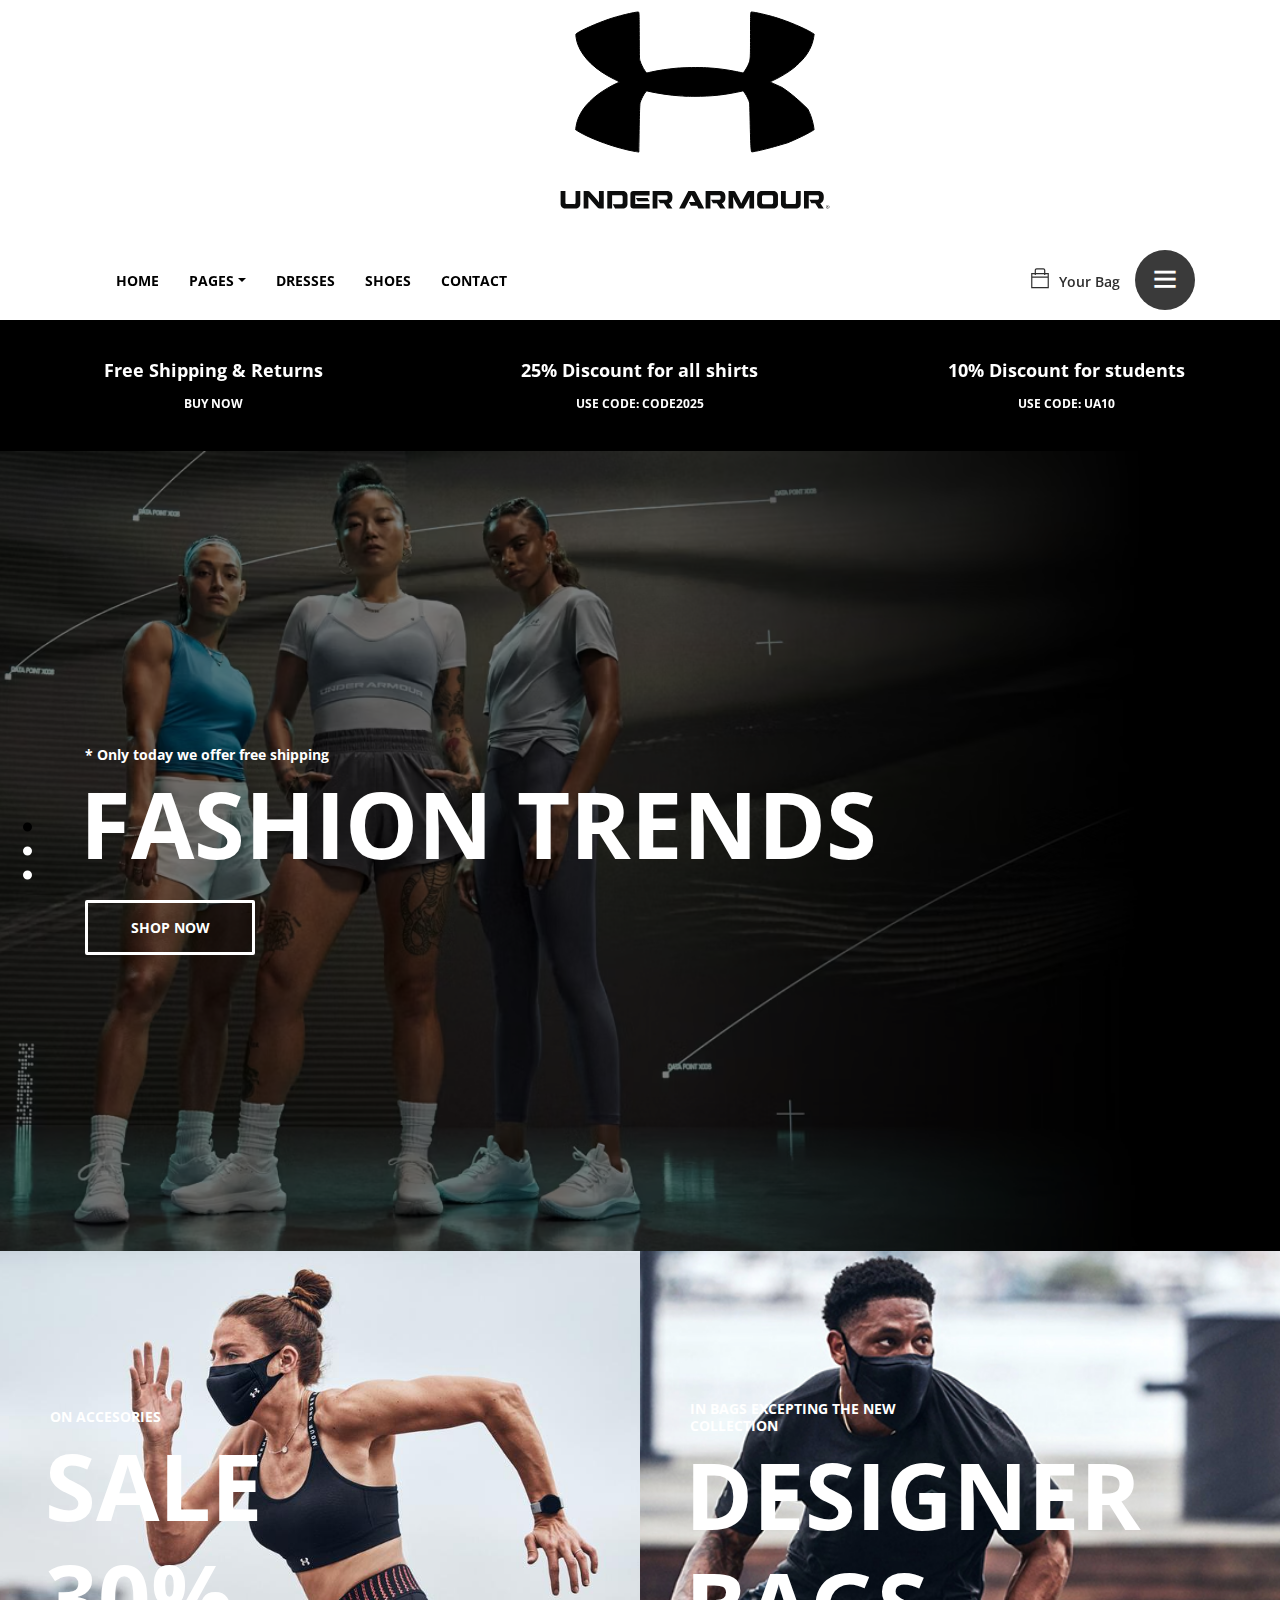
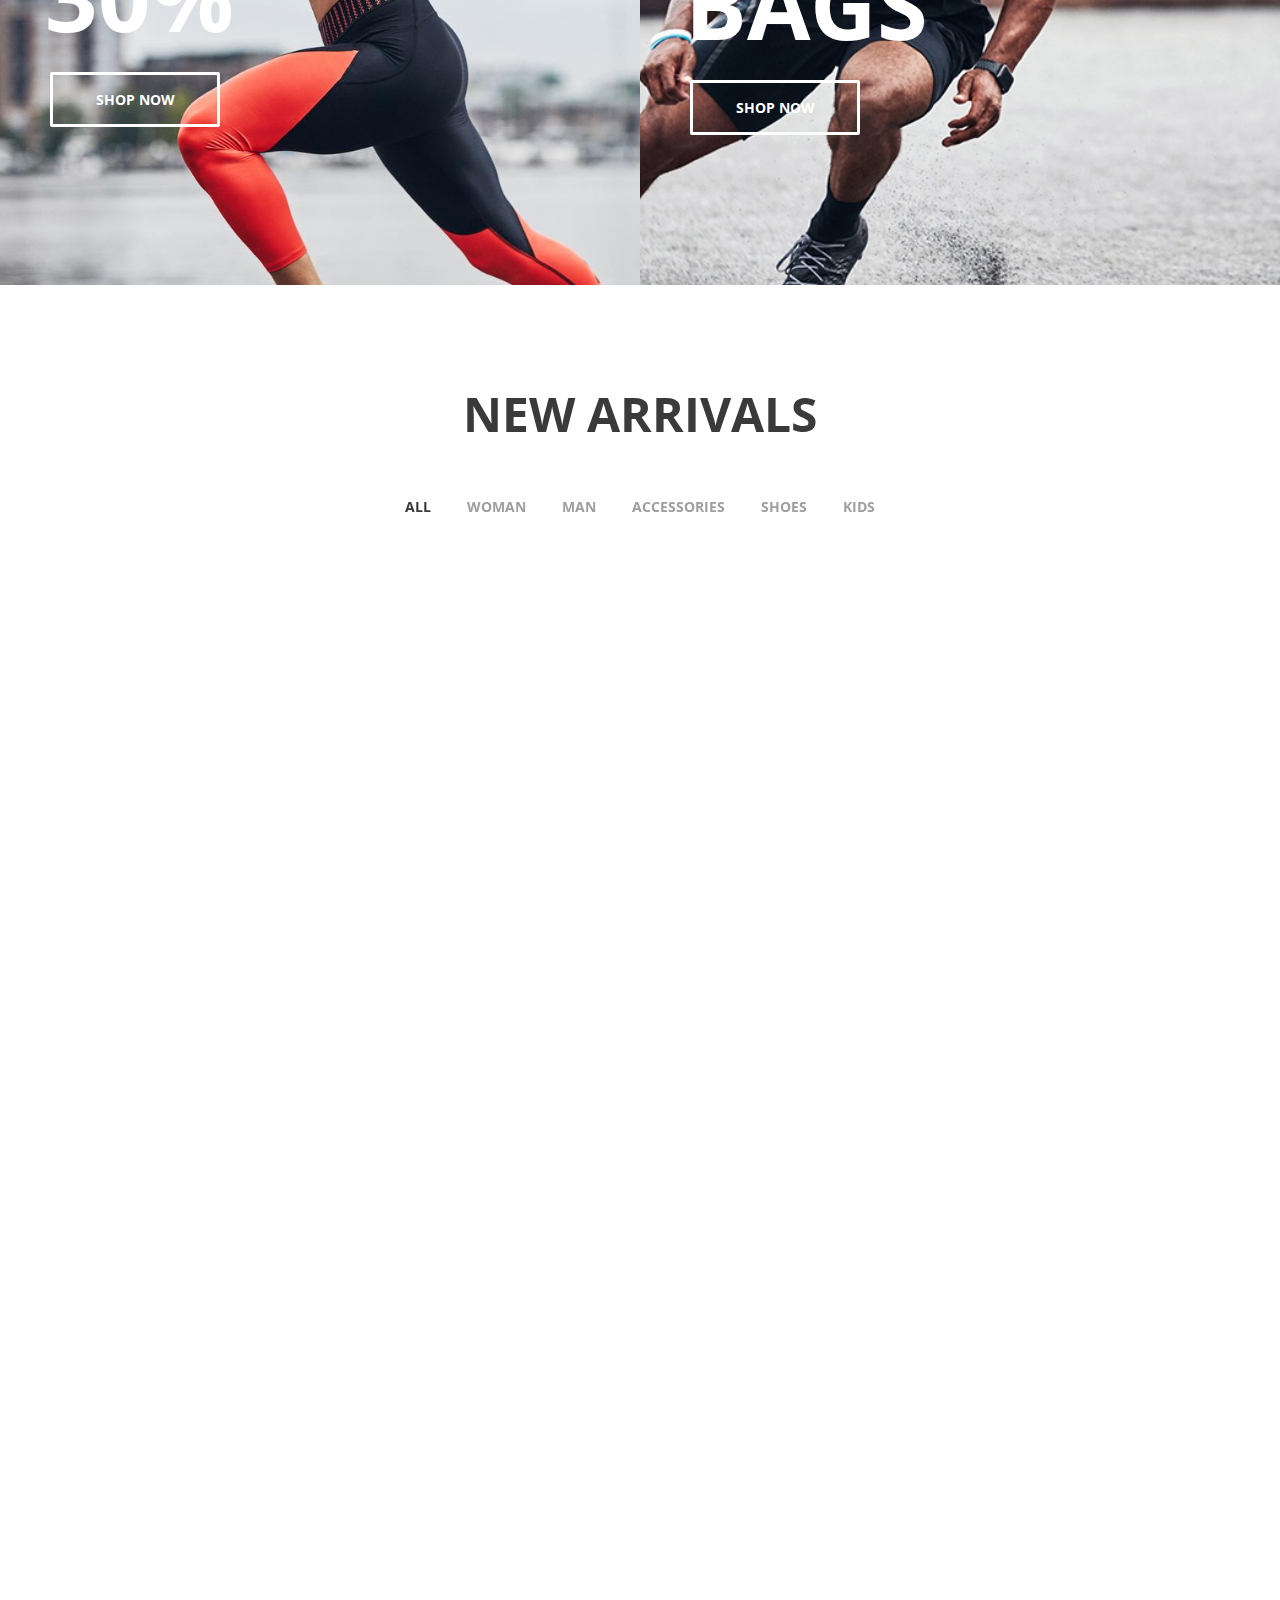
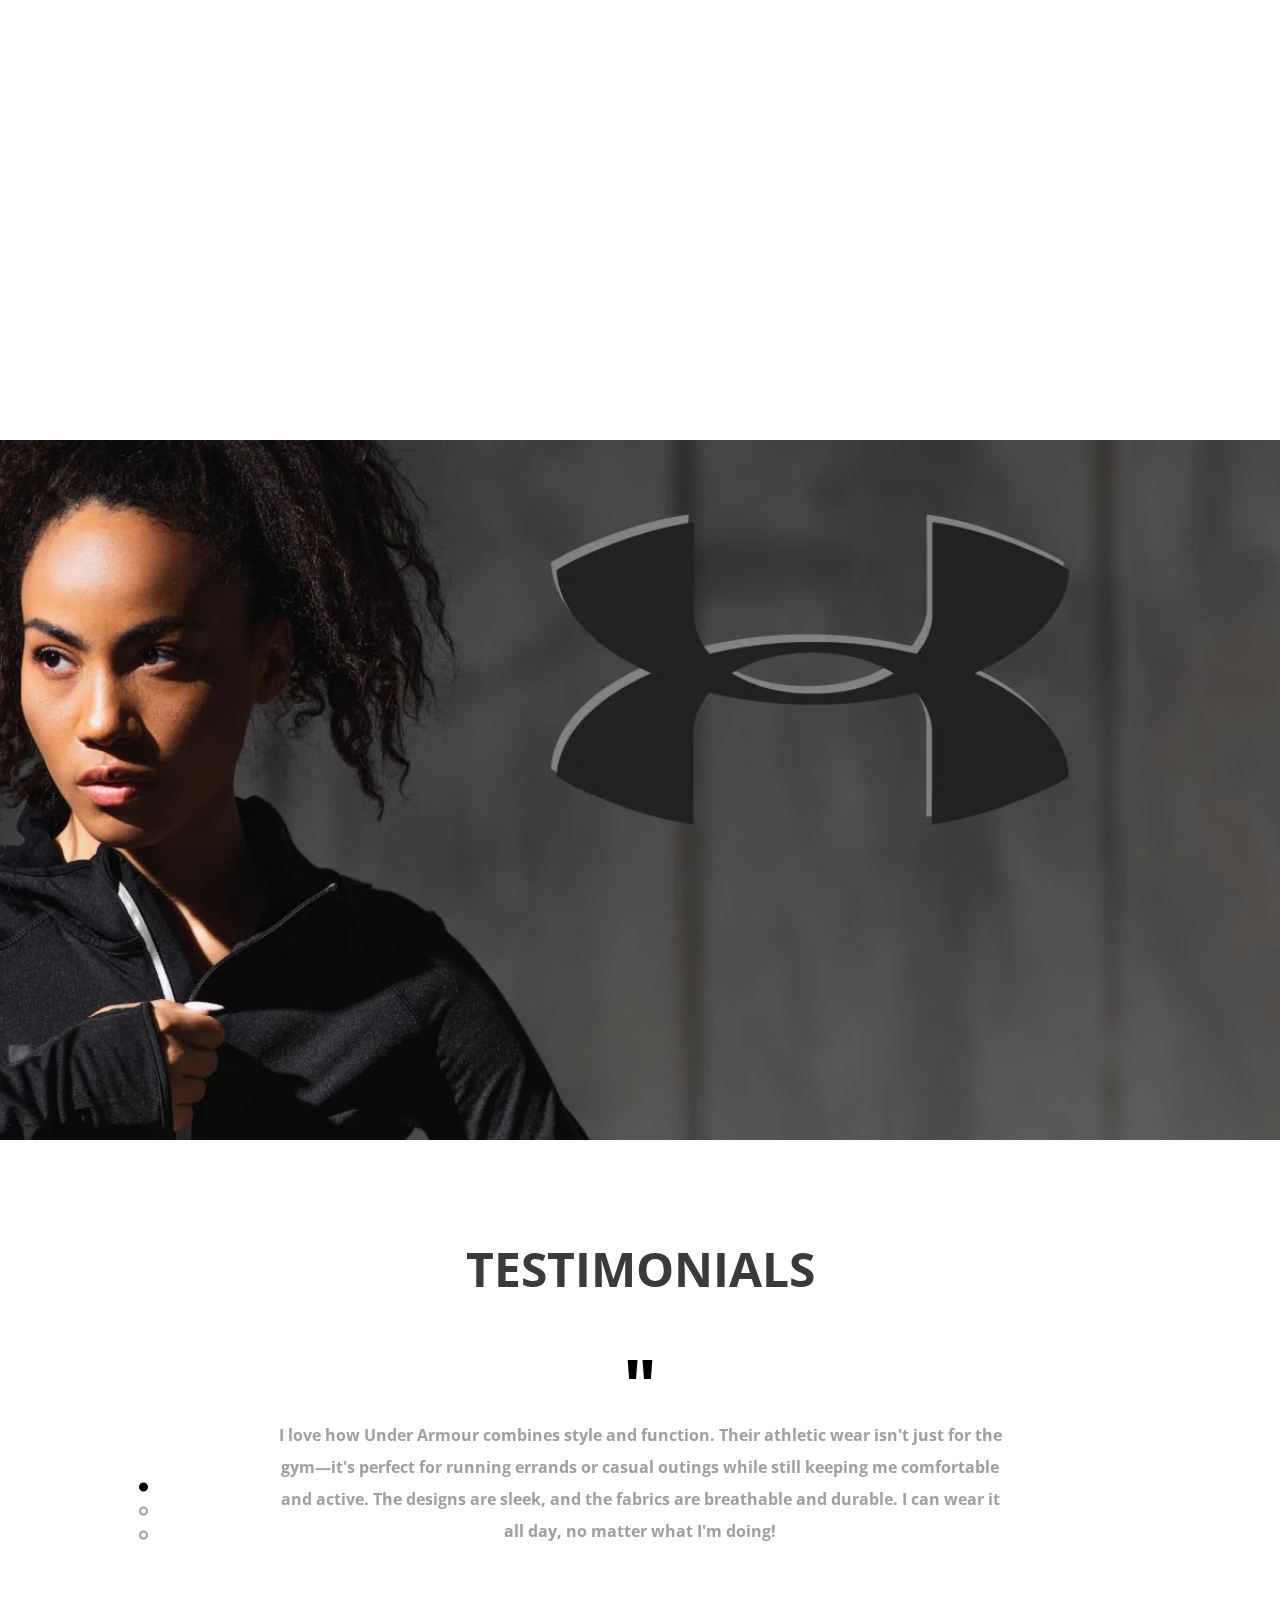
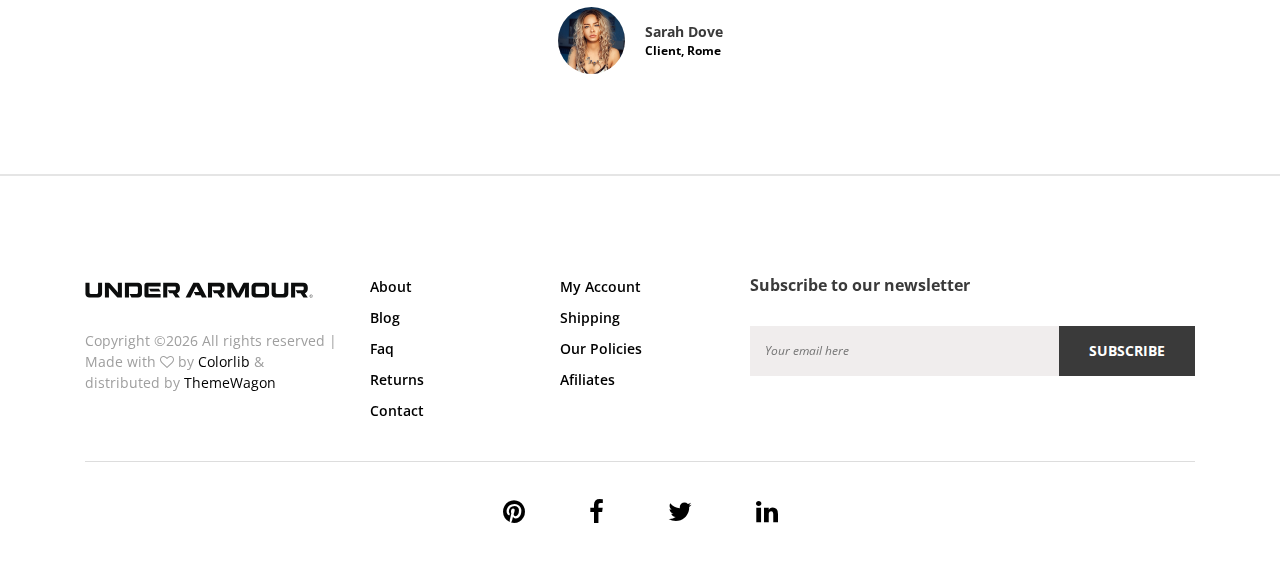
==== index.html @ 23652c9a "Add files via upload" ====
<!DOCTYPE html>
<html lang="en">

<head>
    <meta charset="UTF-8">
    <meta name="description" content="">
    <meta http-equiv="X-UA-Compatible" content="IE=edge">
    <meta name="viewport" content="width=device-width, initial-scale=1, shrink-to-fit=no">
    <!-- The above 4 meta tags *must* come first in the head; any other head content must come *after* these tags -->

    <!-- Title  -->
    <title>Under Armour</title>

    <!-- Favicon  -->
    <link rel="icon" href="img/special-special/undera.svg">

    <!-- Core Style CSS -->
    <link rel="stylesheet" href="css/core-style.css">
    <link rel="stylesheet" href="style.css">

    <!-- Responsive CSS -->
    <link href="css/responsive.css" rel="stylesheet">

</head>

<body>
    <div class="catagories-side-menu">
        <!-- Close Icon -->
        <div id="sideMenuClose">
            <i class="ti-close"></i>
        </div>
        <!--  Side Nav  -->
        <div class="nav-side-menu">
            <div class="menu-list">
                <h6>Categories</h6>
                <ul id="menu-content" class="menu-content collapse out">
    <!-- Single Item -->
    <li data-toggle="collapse" data-target="#women" class="collapsed active">
        <a href="#">Women's Apparel <span class="arrow"></span></a>
        <ul class="sub-menu collapse" id="women">
            <li><a href="#">Sports Bras</a></li>
            <li><a href="#">Leggings & Tights</a></li>
            <li><a href="#">Running Shorts</a></li>
            <li><a href="#">Compression Tops</a></li>
            <li><a href="#">Jackets & Outerwear</a></li>
        </ul>
    </li>
    <!-- Single Item -->
    <li data-toggle="collapse" data-target="#man" class="collapsed">
        <a href="#">Men's Apparel <span class="arrow"></span></a>
        <ul class="sub-menu collapse" id="man">
            <li><a href="#">Performance Shirts</a></li>
            <li><a href="#">Compression Shorts</a></li>
            <li><a href="#">Training Pants</a></li>
        </ul>
    </li>
    <!-- Single Item -->
    <li data-toggle="collapse" data-target="#kids" class="collapsed">
        <a href="#">Kids' Gear <span class="arrow"></span></a>
        <ul class="sub-menu collapse" id="kids">
            <li><a href="#">Youth Training Wear</a></li>
            <li><a href="#">Kid's Performance Shorts</a></li>
        </ul>
    </li>
    <!-- Single Item -->
    <li data-toggle="collapse" data-target="#bags" class="collapsed">
        <a href="#">Bags & Backpacks <span class="arrow"></span></a>
        <ul class="sub-menu collapse" id="bags">
            <li><a href="#">Gym Bags</a></li>
            <li><a href="#">Backpacks</a></li>
        </ul>
    </li>
    <!-- Single Item -->
    <li data-toggle="collapse" data-target="#eyewear" class="collapsed">
        <a href="#">Eyewear & Accessories <span class="arrow"></span></a>
        <ul class="sub-menu collapse" id="eyewear">
            <li><a href="#">Sport Sunglasses</a></li>
            <li><a href="#">Protective Eyewear</a></li>
            <li><a href="#">Caps & Headwear</a></li>
        </ul>
    </li>
    <!-- Single Item -->
    <li data-toggle="collapse" data-target="#footwear" class="collapsed">
        <a href="#">Footwear <span class="arrow"></span></a>
        <ul class="sub-menu collapse" id="footwear">
            <li><a href="#">Running Shoes</a></li>
            <li><a href="#">Training Shoes</a></li>
            <li><a href="#">Basketball Shoes</a></li>
        </ul>
    </li>
</ul>            </div>
        </div>
    </div>

    <div id="wrapper">

        <!-- ****** Header Area Start ****** -->
        <header class="header_area">
            <!-- Top Header Area Start -->
            <div class="top_header_area">
                <div class="container h-100">
                    <div class="row h-100 align-items-center justify-content-end">

                        <div class="col-12 col-lg-7">
                            <div class="top_single_area d-flex align-items-center">
                                <!-- Logo Area -->
                                <div class="top_logo">
                                    <a href="#">
                                    <canvas id="bezierCanvas" width="260" height="180""></canvas><br>
                                    <img width="270px" src="img/core-img/underarmourtext.svg" alt="">
                                    </a>
                                   
                                </div>
                               
                               
                            </div>
                        </div>

                    </div>
                </div>
            </div>

            <!-- Top Header Area End -->
            <div class="main_header_area">
                <div class="container h-100">
                    <div class="row h-100">
                        <div class="col-12 d-md-flex justify-content-between">
                            
                                <nav class="navbar navbar-expand-lg align-items-start">

                                    <button class="navbar-toggler" type="button" data-toggle="collapse" data-target="#karl-navbar" aria-controls="karl-navbar" aria-expanded="false" aria-label="Toggle navigation"><span class="navbar-toggler-icon"><i class="ti-menu"></i></span></button>

                                    <div class="collapse navbar-collapse align-items-start collapse" id="karl-navbar">
                                        <ul class="navbar-nav animated" id="nav">
                                            <li class="nav-item active"><a class="nav-link" href="index.html">Home</a></li>
                                            <li class="nav-item dropdown">
                                                <a class="nav-link dropdown-toggle" href="#" id="karlDropdown" role="button" data-toggle="dropdown" aria-haspopup="true" aria-expanded="false">Pages</a>
                                                <div class="dropdown-menu" aria-labelledby="karlDropdown">
                                                    <a class="dropdown-item" href="index.html">Home</a>
                                                    <a class="dropdown-item" href="shop.html">Shop</a>
                                                    <a class="dropdown-item" href="product-details.html">Product Details</a>
                                                    <a class="dropdown-item" href="cart.html">Cart</a>
                                                    <a class="dropdown-item" href="checkout.html">Checkout</a>
                                                </div>
                                            </li>
                                            <li class="nav-item"><a class="nav-link" href="#">Dresses</a></li>
                                            <li class="nav-item"><a class="nav-link" href="#">Shoes</a></li>
                                            <li class="nav-item"><a class="nav-link" href="#">Contact</a></li>
                                        </ul>
                                    </div>
                                </nav>
                            

                             <!-- Cart & Menu Area -->
                                <div class="header-cart-menu d-flex align-items-center ml-auto">
                                    <!-- Cart Area -->
                                    <div class="cart">
                                        <a href="#" id="header-cart-btn" target="_blank"> <i class="ti-bag"></i> Your Bag</a>
                                        <!-- Cart List Area Start -->
                                        <ul class="cart-list">
                                            
                                        </ul>
                                    </div>
                                    <div class="header-right-side-menu ml-15">
                                        <a href="#" id="sideMenuBtn"><i class="ti-menu" aria-hidden="true"></i></a>
                                    </div>
                                </div>
                        </div>
                    </div>
                </div>
            </div>
        </header>
        <!-- ****** Header Area End ****** -->

        <!-- ****** Top Discount Area Start ****** -->
        <section class="top-discount-area d-md-flex align-items-center">
            <!-- Single Discount Area -->
            <div class="single-discount-area">
                <h5>Free Shipping &amp; Returns</h5>
                <h6><a href="#">BUY NOW</a></h6>
            </div>
            <!-- Single Discount Area -->
            <div class="single-discount-area">
                <h5>25% Discount for all shirts</h5>
                <h6>USE CODE: CODE2025</h6>
            </div>
            <!-- Single Discount Area -->
            <div class="single-discount-area">
                <h5>10% Discount for students</h5>
                <h6>USE CODE: UA10</h6>
            </div>
        </section>
        <!-- ****** Top Discount Area End ****** -->

        <!-- ****** Welcome Slides Area Start ****** -->
        <section class="welcome_area">
            <div class="welcome_slides owl-carousel">
                <!-- Single Slide Start -->
                <div class="single_slide height-800 bg-img background-overlay" style="background-image: url(img/bg-img/basecopy.png);">
                    <div class="container h-100">
                        <div class="row h-100 align-items-center">
                            <div class="col-12">
                                <div class="welcome_slide_text">
                                    <h6 data-animation="bounceInDown" data-delay="0" data-duration="500ms">* Only today we offer free shipping</h6>
                                    <h2 data-animation="fadeInUp" data-delay="500ms" data-duration="500ms">Fashion Trends</h2>
                                    <a href="#" class="btn karl-btn" data-animation="fadeInUp" data-delay="1s" data-duration="500ms">Shop Now</a>
                                </div>
                            </div>
                        </div>
                    </div>
                </div>

                <!-- Single Slide Start -->
                <div class="single_slide height-800 bg-img background-overlay" style="background-image: url(img/bg-img/img2.png);">
                    <div class="container h-100">
                        <div class="row h-100 align-items-center">
                            <div class="col-12">
                                <div class="welcome_slide_text">
                                    <h6 data-animation="fadeInDown" data-delay="0" data-duration="500ms">* Only today we offer free shipping</h6>
                                    <h2 data-animation="fadeInUp" data-delay="500ms" data-duration="500ms">Men Collection</h2>
                                    <a href="#" class="btn karl-btn" data-animation="fadeInLeftBig" data-delay="1s" data-duration="500ms">Check Collection</a>
                                </div>
                            </div>
                        </div>
                    </div>
                </div>

                <!-- Single Slide Start -->
                <div class="single_slide height-800 bg-img background-overlay" style="background-image: url(img/bg-img/img4.jpg);  object-fit: cover;">
                    <div class="container h-100">
                        <div class="row h-100 align-items-center">
                            <div class="col-12">
                                <div class="welcome_slide_text">
                                    <h6 data-animation="fadeInDown" data-delay="0" data-duration="500ms">* Only today we offer free shipping</h6>
                                    <h2 data-animation="bounceInDown" data-delay="500ms" data-duration="500ms">Women Collection</h2>
                                    <a href="#" class="btn karl-btn" data-animation="fadeInRightBig" data-delay="1s" data-duration="500ms">Check Collection</a>
                                </div>
                            </div>
                        </div>
                    </div>
                </div>
            </div>
        </section>
        <!-- ****** Welcome Slides Area End ****** -->

        <!-- ****** Top Catagory Area Start ****** -->
        <section class="top_catagory_area d-md-flex clearfix">
            <!-- Single Catagory -->
            <div class="single_catagory_area d-flex align-items-center bg-img" style="background-image: url(img/bg-img/touugh.png);">
                <div class="catagory-content">
                    <h6>On Accesories</h6>
                    <h2>Sale 30%</h2>
                    <a href="#" class="btn karl-btn">SHOP NOW</a>
                </div>
            </div>
            <!-- Single Catagory -->
            <div class="single_catagory_area d-flex align-items-center bg-img" style="background-image: url(img/bg-img/sad.jpg);">
                <div class="catagory-content">
                    <h6>in Bags excepting the new collection</h6>
                    <h2>Designer bags</h2>
                    <a href="#" class="btn karl-btn">SHOP NOW</a>
                </div>
            </div>
        </section>
        <!-- ****** Top Catagory Area End ****** -->

        <!-- ****** Quick View Modal Area Start ****** -->
        <div class="modal fade" id="quickview" tabindex="-1" role="dialog" aria-labelledby="quickview" aria-hidden="true">
            <div class="modal-dialog modal-lg modal-dialog-centered" role="document">
                <div class="modal-content">
                    <button type="button" class="close btn" data-dismiss="modal" aria-label="Close">
                    <span aria-hidden="true">&times;</span>
                </button>

                    <div class="modal-body">
                        <div class="quickview_body">
                            <div class="container">
                                <div class="row">
                                    <div class="col-12 col-lg-5">
                                        <div class="quickview_pro_img">
                                        
                                            <img src="img/product-img/shoe1.png" alt="">
                                            <svg id="one" version="1.0" xmlns="http://www.w3.org/2000/svg"
                                                width="37pt" height="28pt" viewBox="0 0 920 543"
                                                preserveAspectRatio="xMidYMid meet">

                                                <g transform="translate(0.000000,543.000000) scale(0.100000,-0.100000)"
                                                fill="#000000" stroke="none">
                                                <path d="M2510 5050 c-623 -107 -1478 -411 -1922 -683 l-67 -41 5 -46 c26
-233 111 -448 262 -660 92 -130 308 -345 464 -461 195 -145 449 -296 646 -385
45 -20 82 -40 82 -43 -1 -3 -76 -43 -168 -88 -618 -302 -1049 -712 -1215
-1155 -30 -78 -64 -232 -68 -303 -3 -50 -3 -50 46 -83 167 -110 640 -319 1037
-457 296 -104 867 -244 995 -245 l32 0 3 778 c4 776 4 777 26 852 32 104 99
241 162 329 59 83 37 79 210 41 241 -53 558 -101 830 -125 243 -23 780 -31
1021 -16 362 22 673 62 989 128 96 20 187 38 201 40 21 4 32 -3 56 -34 51 -64
120 -184 152 -264 60 -153 61 -167 61 -985 l0 -744 31 0 c95 0 533 99 814 185
386 117 943 351 1197 503 l79 46 -6 56 c-28 254 -137 501 -322 730 -72 89
-250 263 -348 342 -179 142 -438 300 -668 408 -64 30 -117 58 -117 61 0 3 42
25 93 48 304 139 640 361 854 565 300 286 466 591 507 931 l6 50 -58 36 c-245
156 -821 397 -1262 529 -241 72 -573 149 -757 174 l-42 6 -3 -777 c-3 -773 -3
-778 -26 -858 -28 -101 -95 -239 -162 -333 -42 -60 -56 -73 -73 -69 -592 131
-1024 178 -1622 178 -170 -1 -321 -3 -335 -5 -14 -2 -74 -7 -135 -11 -318 -19
-734 -80 -1092 -162 -43 -10 -177 215 -230 384 l-28 88 -3 783 c-2 604 -6 782
-15 781 -7 0 -59 -9 -117 -19z m2265 -2011 c250 -22 512 -85 723 -174 108 -46
252 -123 252 -136 0 -13 -279 -146 -375 -179 -138 -48 -299 -87 -457 -111
-192 -30 -616 -33 -808 -6 -161 23 -319 58 -456 103 -107 35 -414 178 -414
192 0 11 127 81 225 125 218 97 488 164 750 186 137 12 426 12 560 0z"/>
                                            </g>
                                        </svg>
                                        </div>
                                    </div>
                                    <div class="col-12 col-lg-7">
                                        <div class="quickview_pro_des">
                                            <h4 class="title">Under Armour Infinite Elite</h4>
                                            <div class="top_seller_product_rating mb-15">
                                                <i class="fa fa-star" aria-hidden="true"></i>
                                                <i class="fa fa-star" aria-hidden="true"></i>
                                                <i class="fa fa-star" aria-hidden="true"></i>
                                                <i class="fa fa-star" aria-hidden="true"></i>
                                                <i class="fa fa-star" aria-hidden="true"></i>
                                            </div>
                                            <h5 class="price">$96.90 <span>$130</span></h5>
                                            <p>Lorem ipsum dolor sit amet, consectetur adipisicing elit. Mollitia expedita quibusdam aspernatur, sapiente consectetur accusantium perspiciatis praesentium eligendi, in fugiat?</p>
                                            <a href="#">View Full Product Details</a>
                                        </div>
                                        <!-- Add to Cart Form -->
                                        <form class="cart" method="post">
                                            <div class="quantity">
                                                <span class="qty-minus" onclick="var effect = document.getElementById('qty'); var qty = effect.value; if( !isNaN( qty ) &amp;&amp; qty &gt; 1 ) effect.value--;return false;"><i class="fa fa-minus" aria-hidden="true"></i></span>

                                                <input type="number" class="qty-text" id="qty" step="1" min="1" max="12" name="quantity" value="1">

                                                <span class="qty-plus" onclick="var effect = document.getElementById('qty'); var qty = effect.value; if( !isNaN( qty )) effect.value++;return false;"><i class="fa fa-plus" aria-hidden="true"></i></span>
                                            </div>
                                            <button type="submit" name="addtocart" value="5" class="cart-submit">Add to cart</button>
                                            <!-- Wishlist -->
                                            <div class="modal_pro_wishlist">
                                                <a href="wishlist.html" target="_blank"><i class="ti-heart"></i></a>
                                            </div>
                                            <!-- Compare -->
                                            <div class="modal_pro_compare">
                                                <a href="compare.html" target="_blank"><i class="ti-stats-up"></i></a>
                                            </div>
                                        </form>

                                        <div class="share_wf mt-30">
                                            <p>Share With Friend</p>
                                            <div class="_icon">
                                                <a href="#"><i class="fa fa-facebook" aria-hidden="true"></i></a>
                                                <a href="#"><i class="fa fa-twitter" aria-hidden="true"></i></a>
                                                <a href="#"><i class="fa fa-pinterest" aria-hidden="true"></i></a>
                                                <a href="#"><i class="fa fa-google-plus" aria-hidden="true"></i></a>
                                            </div>
                                        </div>
                                    </div>
                                </div>
                            </div>
                        </div>
                    </div>
                </div>
            </div>
        </div>
        <!-- ****** Quick View Modal Area End ****** -->

        <!-- ****** New Arrivals Area Start ****** -->
        <section class="new_arrivals_area section_padding_100_0 clearfix">
            <div class="container">
                <div class="row">
                    <div class="col-12">
                        <div class="section_heading text-center">
                            <h2>New Arrivals</h2>
                        </div>
                    </div>
                </div>
            </div>

            <div class="karl-projects-menu mb-100">
                <div class="text-center portfolio-menu">
                    <button class="btn active" data-filter="*">ALL</button>
                    <button class="btn" data-filter=".women">WOMAN</button>
                    <button class="btn" data-filter=".man">MAN</button>
                    <button class="btn" data-filter=".access">ACCESSORIES</button>
                    <button class="btn" data-filter=".shoes">shoes</button>
                    <button class="btn" data-filter=".kids">KIDS</button>
                </div>
            </div>

            <div class="container">
                <div class="row karl-new-arrivals">

                    <!-- Single gallery Item Start -->
                    <div class="col-12 col-sm-6 col-md-4 single_gallery_item women wow fadeInUpBig" data-wow-delay="0.2s">
                        <!-- Product Image -->
                        <div class="product-img">
                            <img src="img/product-img/shoe1.png" alt="">
                            <div class="product-quicview">
                                <a href="#" data-toggle="modal" data-target="#quickview"><i class="ti-plus"></i></a>
                            </div>
                        </div>
                        <!-- Product Description -->
                        <div class="product-description">
                            <h4 class="product-price">$96.90</h4>
                            <p>Under Armour Infinite Elite</p>
                            <!-- Add to Cart -->
                            <a href="#" class="add-to-cart-btn">ADD TO CART</a>
                        </div>
                    </div>

                    <!-- Single gallery Item Start -->
                    <div class="col-12 col-sm-6 col-md-4 single_gallery_item women wow fadeInUpBig" data-wow-delay="0.3s">
                        <!-- Product Image -->
                        <div class="product-img">
                            <img src="img/product-img/shoe2.jpg" alt="">
                            <div class="product-quicview">
                                <a href="#" data-toggle="modal" data-target="#quickview"><i class="ti-plus"></i></a>
                            </div>
                        </div>
                        <!-- Product Description -->
                        <div class="product-description">
                            <h4 class="product-price">$139.90</h4>
                            <p>Under Armour Charged Draw 2 Wide</p>
                            <!-- Add to Cart -->
                            <a href="#" class="add-to-cart-btn">ADD TO CART</a>
                        </div>
                    </div>

                    <!-- Single gallery Item Start -->
                    <div class="col-12 col-sm-6 col-md-4 single_gallery_item access wow fadeInUpBig" data-wow-delay="0.4s">
                        <!-- Product Image -->
                        <div class="product-img">
                            <img src="img/product-img/shoe3.jpg" alt="">
                            <div class="product-quicview">
                                <a href="#" data-toggle="modal" data-target="#quickview"><i class="ti-plus"></i></a>
                            </div>
                        </div>
                        <!-- Product Description -->
                        <div class="product-description">
                            <h4 class="product-price">$69.90</h4>
                            <p>Under Armour Edge LTHR</p>
                            <!-- Add to Cart -->
                            <a href="#" class="add-to-cart-btn">ADD TO CART</a>
                        </div>
                    </div>

                    <!-- Single gallery Item Start -->
                    <div class="col-12 col-sm-6 col-md-4 single_gallery_item shoes wow fadeInUpBig" data-wow-delay="0.5s">
                        <!-- Product Image -->
                        <div class="product-img">
                            <img src="img/product-img/shoe4.jpg" alt="">
                            <div class="product-quicview">
                                <a href="#" data-toggle="modal" data-target="#quickview"><i class="ti-plus"></i></a>
                            </div>
                        </div>
                        <!-- Product Description -->
                        <div class="product-description">
                            <h4 class="product-price">$79.90</h4>
                            <p>Under Armour W Charged Aurora 2</p>
                            <!-- Add to Cart -->
                            <a href="#" class="add-to-cart-btn">ADD TO CART</a>
                        </div>
                    </div>

                    <!-- Single gallery Item Start -->
                    <div class="col-12 col-sm-6 col-md-4 single_gallery_item women wow fadeInUpBig" data-wow-delay="0.6s">
                        <!-- Product Image -->
                        <div class="product-img">
                            <img src="img/product-img/shoe5.jpg" alt="">
                            <div class="product-quicview">
                                <a href="#" data-toggle="modal" data-target="#quickview"><i class="ti-plus"></i></a>
                            </div>
                        </div>
                        <!-- Product Description -->
                        <div class="product-description">
                            <h4 class="product-price">$99.90</h4>
                            <p>Under Armour Velociti 3</p>
                            <!-- Add to Cart -->
                            <a href="#" class="add-to-cart-btn">ADD TO CART</a>
                        </div>
                    </div>

                    <!-- Single gallery Item -->
                    <div class="col-12 col-sm-6 col-md-4 single_gallery_item kids man wow fadeInUpBig" data-wow-delay="0.7s">
                        <!-- Product Image -->
                        <div class="product-img">
                            <img src="img/product-img/shoe6.jpg" alt="">
                            <div class="product-quicview">
                                <a href="#" data-toggle="modal" data-target="#quickview"><i class="ti-plus"></i></a>
                            </div>
                        </div>
                        <!-- Product Description -->
                        <div class="product-description">
                            <h4 class="product-price">$79.90</h4>
                            <p>Under Armour Charged Pursuit 3 BL-GRY</p>
                            <!-- Add to Cart -->
                            <a href="#" class="add-to-cart-btn">ADD TO CART</a>
                        </div>
                    </div>
                </div>
            </div>
        </section>
        <!-- ****** New Arrivals Area End ****** -->

        <!-- ****** Offer Area Start ****** -->
        <section class="offer_area height-700 section_padding_100 bg-img" style="background-image: url(img/bg-img/banner.png);">
            <div class="container h-100">
                <div class="row h-100 align-items-end justify-content-end">
                    <div class="col-12 col-md-8 col-lg-6">
                        <div class="offer-content-area wow fadeInUp" data-wow-delay="1s">
                            <h2>White t-shirt <span class="karl-level">Hot</span></h2>
                            <p>* Free shipping until 25 Jan 2025</p>
                            <div class="offer-product-price">
                                <h3><span class="regular-price">$25.90</span> $15.90</h3>
                            </div>
                            <a href="#" class="btn karl-btn mt-30">Shop Now</a>
                        </div>
                    </div>
                </div>
            </div>
        </section>
        <!-- ****** Offer Area End ****** -->

        <!-- ****** Popular Brands Area Start ****** -->
        <section class="karl-testimonials-area section_padding_100">
            <div class="container">
                <div class="row">
                    <div class="col-12">
                        <div class="section_heading text-center">
                            <h2>Testimonials</h2>
                        </div>
                    </div>
                </div>

                <div class="row justify-content-center">
                    <div class="col-12 col-md-8">
                        <div class="karl-testimonials-slides owl-carousel">

                            <!-- Single Testimonial Area -->
                            <div class="single-testimonial-area text-center">
                                <span class="quote">"</span>
                                <h6>I love how Under Armour combines style and function. Their athletic wear isn't just for the gym—it's perfect for running errands or casual outings while still keeping me comfortable and active. The designs are sleek, and the fabrics are breathable and durable. I can wear it all day, no matter what I'm doing!</h6>
                                <div class="testimonial-info d-flex align-items-center justify-content-center">
                                    <div class="tes-thumbnail">
                                        <img src="img/bg-img/tes-1.jpg" alt="">
                                    </div>
                                    <div class="testi-data">
                                        <p>Sarah Dove</p>
                                        <span>Client, Rome</span>
                                    </div>
                                </div>
                            </div>

                            <!-- Single Testimonial Area -->
                            <div class="single-testimonial-area text-center">
                                <span class="quote">"</span>
                                <h6>As a professional athlete, I need gear that supports my intense training sessions and competition. Under Armour has been my go-to for years. Their innovative technology, like the HeatGear and ColdGear, keeps me at the optimal temperature no matter the season. The quality, fit, and durability are exactly what I need to perform at my best. </h6>
                                <div class="testimonial-info d-flex align-items-center justify-content-center">
                                    <div class="tes-thumbnail">
                                        <img src="img/bg-img/tes-3.png" alt="">
                                    </div>
                                    <div class="testi-data">
                                        <p>David Hegel</p>
                                        <span>Client, Los Angeles</span>
                                    </div>
                                </div>
                            </div>

                            <!-- Single Testimonial Area -->
                            <div class="single-testimonial-area text-center">
                                <span class="quote">"</span>
                                <h6>I've been wearing Under Armour gear for years, and it never lets me down. The performance fabrics keep me cool and dry during my toughest workouts, and the comfort is unmatched. Whether I'm running, lifting, or cycling, I can always rely on Under Armour to help me push my limits. Truly a game-changer for my fitness routine!</h6>
                                <div class="testimonial-info d-flex align-items-center justify-content-center">
                                    <div class="tes-thumbnail">
                                        <img src="img/bg-img/tes-2.jpg" alt="">
                                    </div>
                                    <div class="testi-data">
                                        <p>Michelle Jessica Williams</p>
                                        <span>Client, Paris</span>
                                    </div>
                                </div>
                            </div>

                        </div>
                    </div>
                </div>

            </div>
        </section>
        <!-- ****** Popular Brands Area End ****** -->

        <!-- ****** Footer Area Start ****** -->
        <footer class="footer_area">
            <div class="container">
                <div class="row">
                    <!-- Single Footer Area Start -->
                    <div class="col-12 col-md-6 col-lg-3">
                        <div class="single_footer_area">
                            <div class="footer-logo">
                                
                                <img src="img/core-img/underarmourtext.svg" alt="">
                            </div>
                            <div class="copywrite_text d-flex align-items-center">
                                <p><!-- Link back to Colorlib can't be removed. Template is licensed under CC BY 3.0. -->
Copyright &copy;<script>document.write(new Date().getFullYear());</script> All rights reserved | Made with <i class="fa fa-heart-o" aria-hidden="true"></i> by <a href="https://colorlib.com" target="_blank">Colorlib</a> &amp; distributed by <a href="https://themewagon.com" target="_blank">ThemeWagon</a>
<!-- Link back to Colorlib can't be removed. Template is licensed under CC BY 3.0. --></p>
                            </div>
                        </div>
                    </div>
                    <!-- Single Footer Area Start -->
                    <div class="col-12 col-sm-6 col-md-3 col-lg-2">
                        <div class="single_footer_area">
                            <ul class="footer_widget_menu">
                                <li><a href="#">About</a></li>
                                <li><a href="#">Blog</a></li>
                                <li><a href="#">Faq</a></li>
                                <li><a href="#">Returns</a></li>
                                <li><a href="#">Contact</a></li>
                            </ul>
                        </div>
                    </div>
                    <!-- Single Footer Area Start -->
                    <div class="col-12 col-sm-6 col-md-3 col-lg-2">
                        <div class="single_footer_area">
                            <ul class="footer_widget_menu">
                                <li><a href="#">My Account</a></li>
                                <li><a href="#">Shipping</a></li>
                                <li><a href="#">Our Policies</a></li>
                                <li><a href="#">Afiliates</a></li>
                            </ul>
                        </div>
                    </div>
                    <!-- Single Footer Area Start -->
                    <div class="col-12 col-lg-5">
                        <div class="single_footer_area">
                            <div class="footer_heading mb-30">
                                <h6>Subscribe to our newsletter</h6>
                            </div>
                            <div class="subscribtion_form">
                                <form action="#" method="post">
                                    <input type="email" name="mail" class="mail" placeholder="Your email here">
                                    <button type="submit" class="submit">Subscribe</button>
                                </form>
                            </div>
                        </div>
                    </div>
                </div>
                <div class="line"></div>

                <!-- Footer Bottom Area Start -->
                <div class="footer_bottom_area">
                    <div class="row">
                        <div class="col-12">
                            <div class="footer_social_area text-center">
                                <a href="#"><i class="fa fa-pinterest" aria-hidden="true"></i></a>
                                <a href="#"><i class="fa fa-facebook" aria-hidden="true"></i></a>
                                <a href="#"><i class="fa fa-twitter" aria-hidden="true"></i></a>
                                <a href="#"><i class="fa fa-linkedin" aria-hidden="true"></i></a>
                            </div>
                        </div>
                    </div>
                </div>
            </div>
        </footer>
        <!-- ****** Footer Area End ****** -->
    </div>
    <!-- /.wrapper end -->

    <!-- jQuery (Necessary for All JavaScript Plugins) -->
    <script src="js/jquery/jquery-2.2.4.min.js"></script>
    <!-- Popper js -->
    <script src="js/popper.min.js"></script>
    <!-- Bootstrap js -->
    <script src="js/bootstrap.min.js"></script>
    <!-- Plugins js -->
    <script src="js/plugins.js"></script>
    <!-- Active js -->
    <script src="js/active.js"></script>
    
    <script>
      const canvas = document.getElementById("bezierCanvas");
const ctx = canvas.getContext("2d");

// Scale values
const scale = 0.03; // Adjust scale to fit within the canvas
const offsetX = 0; // Horizontal offset
const offsetY = 0; // Vertical offset
const dropOffsetY = 15; // Slightly raise the smaller Bézier curve

// Large Bézier Curve
ctx.beginPath();
ctx.moveTo(2510 * scale + offsetX, 5050 * scale + offsetY);

// Define the cubic Bézier curve segments
ctx.bezierCurveTo(1887 * scale + offsetX, 4943 * scale + offsetY, 1032 * scale + offsetX, 4639 * scale + offsetY, 588 * scale + offsetX, 4367 * scale + offsetY);
ctx.bezierCurveTo(588 * scale + offsetX, 4367 * scale + offsetY, 521 * scale + offsetX, 4326 * scale + offsetY, 521 * scale + offsetX, 4326 * scale + offsetY);
ctx.bezierCurveTo(521 * scale + offsetX, 4326 * scale + offsetY, 526 * scale + offsetX, 4280 * scale + offsetY, 526 * scale + offsetX, 4280 * scale + offsetY);
ctx.bezierCurveTo(552 * scale + offsetX, 4047 * scale + offsetY, 637 * scale + offsetX, 3832 * scale + offsetY, 788 * scale + offsetX, 3620 * scale + offsetY);
ctx.bezierCurveTo(880 * scale + offsetX, 3490 * scale + offsetY, 1096 * scale + offsetX, 3275 * scale + offsetY, 1252 * scale + offsetX, 3159 * scale + offsetY);
ctx.bezierCurveTo(1447 * scale + offsetX, 3014 * scale + offsetY, 1701 * scale + offsetX, 2863 * scale + offsetY, 1898 * scale + offsetX, 2774 * scale + offsetY);
ctx.bezierCurveTo(1943 * scale + offsetX, 2754 * scale + offsetY, 1980 * scale + offsetX, 2734 * scale + offsetY, 1980 * scale + offsetX, 2731 * scale + offsetY);
ctx.bezierCurveTo(1979 * scale + offsetX, 2728 * scale + offsetY, 1904 * scale + offsetX, 2688 * scale + offsetY, 1812 * scale + offsetX, 2643 * scale + offsetY);
ctx.bezierCurveTo(1194 * scale + offsetX, 2341 * scale + offsetY, 763 * scale + offsetX, 1931 * scale + offsetY, 597 * scale + offsetX, 1488 * scale + offsetY);
ctx.bezierCurveTo(567 * scale + offsetX, 1410 * scale + offsetY, 533 * scale + offsetX, 1256 * scale + offsetY, 529 * scale + offsetX, 1185 * scale + offsetY);
ctx.bezierCurveTo(526 * scale + offsetX, 1135 * scale + offsetY, 526 * scale + offsetX, 1135 * scale + offsetY, 575 * scale + offsetX, 1102 * scale + offsetY);
ctx.bezierCurveTo(742 * scale + offsetX, 992 * scale + offsetY, 1215 * scale + offsetX, 783 * scale + offsetY, 1612 * scale + offsetX, 645 * scale + offsetY);
ctx.bezierCurveTo(1908 * scale + offsetX, 541 * scale + offsetY, 2479 * scale + offsetX, 401 * scale + offsetY, 2607 * scale + offsetX, 400 * scale + offsetY);
ctx.bezierCurveTo(2639 * scale + offsetX, 400 * scale + offsetY, 2639 * scale + offsetX, 400 * scale + offsetY, 2642 * scale + offsetX, 1178 * scale + offsetY);
ctx.bezierCurveTo(2646 * scale + offsetX, 1954 * scale + offsetY, 2646 * scale + offsetX, 1955 * scale + offsetY, 2668 * scale + offsetX, 2030 * scale + offsetY);
ctx.bezierCurveTo(2700 * scale + offsetX, 2134 * scale + offsetY, 2767 * scale + offsetX, 2271 * scale + offsetY, 2830 * scale + offsetX, 2359 * scale + offsetY);
ctx.bezierCurveTo(2889 * scale + offsetX, 2442 * scale + offsetY, 2867 * scale + offsetX, 2438 * scale + offsetY, 3040 * scale + offsetX, 2400 * scale + offsetY);
ctx.bezierCurveTo(3281 * scale + offsetX, 2347 * scale + offsetY, 3598 * scale + offsetX, 2299 * scale + offsetY, 3870 * scale + offsetX, 2275 * scale + offsetY);
ctx.bezierCurveTo(4113 * scale + offsetX, 2252 * scale + offsetY, 4650 * scale + offsetX, 2244 * scale + offsetY, 4891 * scale + offsetX, 2259 * scale + offsetY);
ctx.bezierCurveTo(5253 * scale + offsetX, 2281 * scale + offsetY, 5564 * scale + offsetX, 2321 * scale + offsetY, 5880 * scale + offsetX, 2387 * scale + offsetY);
ctx.bezierCurveTo(5976 * scale + offsetX, 2407 * scale + offsetY, 6067 * scale + offsetX, 2425 * scale + offsetY, 6081 * scale + offsetX, 2427 * scale + offsetY);
ctx.bezierCurveTo(6102 * scale + offsetX, 2431 * scale + offsetY, 6113 * scale + offsetX, 2424 * scale + offsetY, 6137 * scale + offsetX, 2393 * scale + offsetY);
ctx.bezierCurveTo(6188 * scale + offsetX, 2329 * scale + offsetY, 6257 * scale + offsetX, 2209 * scale + offsetY, 6289 * scale + offsetX, 2129 * scale + offsetY);
ctx.bezierCurveTo(6349 * scale + offsetX, 1976 * scale + offsetY, 6350 * scale + offsetX, 1962 * scale + offsetY, 6350 * scale + offsetX, 1144 * scale + offsetY);
ctx.bezierCurveTo(6350 * scale + offsetX, 400 * scale + offsetY, 6350 * scale + offsetX, 400 * scale + offsetY, 6381 * scale + offsetX, 400 * scale + offsetY);
ctx.bezierCurveTo(6476 * scale + offsetX, 400 * scale + offsetY, 6914 * scale + offsetX, 499 * scale + offsetY, 7195 * scale + offsetX, 585 * scale + offsetY);
ctx.bezierCurveTo(7581 * scale + offsetX, 702 * scale + offsetY, 8138 * scale + offsetX, 936 * scale + offsetY, 8392 * scale + offsetX, 1088 * scale + offsetY);
ctx.bezierCurveTo(8392 * scale + offsetX, 1088 * scale + offsetY, 8471 * scale + offsetX, 1134 * scale + offsetY, 8471 * scale + offsetX, 1134 * scale + offsetY);
ctx.bezierCurveTo(8437 * scale + offsetX, 1444 * scale + offsetY, 8328 * scale + offsetX, 1691 * scale + offsetY, 8143 * scale + offsetX, 1920 * scale + offsetY);
ctx.bezierCurveTo(8071 * scale + offsetX, 2009 * scale + offsetY, 7893 * scale + offsetX, 2183 * scale + offsetY, 7795 * scale + offsetX, 2262 * scale + offsetY);
ctx.bezierCurveTo(7616 * scale + offsetX, 2404 * scale + offsetY, 7357 * scale + offsetX, 2562 * scale + offsetY, 7127 * scale + offsetX, 2670 * scale + offsetY);
ctx.bezierCurveTo(7063 * scale + offsetX, 2700 * scale + offsetY, 7010 * scale + offsetX, 2728 * scale + offsetY, 7010 * scale + offsetX, 2731 * scale + offsetY);
ctx.bezierCurveTo(7052 * scale + offsetX, 2756 * scale + offsetY, 7103 * scale + offsetX, 2779 * scale + offsetY, 7407 * scale + offsetX, 2918 * scale + offsetY);
ctx.bezierCurveTo(7743 * scale + offsetX, 3140 * scale + offsetY, 7957 * scale + offsetX, 3344 * scale + offsetY, 8257 * scale + offsetX, 3630 * scale + offsetY);
ctx.bezierCurveTo(8423 * scale + offsetX, 3935 * scale + offsetY, 8464 * scale + offsetX, 4275 * scale + offsetY, 8470 * scale + offsetX, 4325 * scale + offsetY);
ctx.bezierCurveTo(8412 * scale + offsetX, 4361 * scale + offsetY, 8167 * scale + offsetX, 4517 * scale + offsetY, 7591 * scale + offsetX, 4758 * scale + offsetY);
ctx.bezierCurveTo(6909 * scale + offsetX, 4962 * scale + offsetY, 6577 * scale + offsetX, 5039 * scale + offsetY, 6393 * scale + offsetX, 5064 * scale + offsetY);
ctx.bezierCurveTo(6351 * scale + offsetX, 5070 * scale + offsetY, 6348 * scale + offsetX, 4293 * scale + offsetY, 6322 * scale + offsetX, 3435 * scale + offsetY);
ctx.bezierCurveTo(6294 * scale + offsetX, 3334 * scale + offsetY, 6227 * scale + offsetX, 3196 * scale + offsetY, 6160 * scale + offsetX, 3102 * scale + offsetY);
ctx.bezierCurveTo(6118 * scale + offsetX, 3042 * scale + offsetY, 6104 * scale + offsetX, 3029 * scale + offsetY, 6087 * scale + offsetX, 3033 * scale + offsetY);
ctx.bezierCurveTo(5495 * scale + offsetX, 3164 * scale + offsetY, 5063 * scale + offsetX, 3211 * scale + offsetY, 4465 * scale + offsetX, 3211 * scale + offsetY);
ctx.bezierCurveTo(4295 * scale + offsetX, 3210 * scale + offsetY, 4144 * scale + offsetX, 3208 * scale + offsetY, 4130 * scale + offsetX, 3206 * scale + offsetY);
ctx.bezierCurveTo(4116 * scale + offsetX, 3204 * scale + offsetY, 4056 * scale + offsetX, 3199 * scale + offsetY, 3995 * scale + offsetX, 3195 * scale + offsetY);
ctx.bezierCurveTo(3677 * scale + offsetX, 3176 * scale + offsetY, 3261 * scale + offsetX, 3115 * scale + offsetY, 2903 * scale + offsetX, 3033 * scale + offsetY);
ctx.bezierCurveTo(2860 * scale + offsetX, 3023 * scale + offsetY, 2726 * scale + offsetX, 3248 * scale + offsetY, 2673 * scale + offsetX, 3417 * scale + offsetY);
ctx.bezierCurveTo(2645 * scale + offsetX, 3505 * scale + offsetY, 2642 * scale + offsetX, 4288 * scale + offsetY, 2627 * scale + offsetX, 5069 * scale + offsetY);
ctx.bezierCurveTo(2568 * scale + offsetX, 5060 * scale + offsetY, 2510 * scale + offsetX, 5050 * scale + offsetY, 2510 * scale + offsetX, 5050 * scale + offsetY);

ctx.fillStyle = "black";
ctx.fill();
ctx.strokeStyle = "black";
ctx.stroke();


// Small Bézier Curve slightly raised
//const scaleX = 250 / 500;  // Assuming the original width was 500
//const scaleY = 180 / 500;  // Assuming the original height was 500
//const dropOffsetY = 0; // If you have a specific dropOffsetY, keep it as is.

//ctx.beginPath();
//ctx.moveTo(292 * scaleX, (254 + dropOffsetY) * scaleY); // Adjust y position with dropOffsetY
//ctx.bezierCurveTo(
 //   347 * scaleX, (287 + dropOffsetY) * scaleY,
 //   462 * scaleX, (293 + dropOffsetY) * scaleY,
 //   526 * scaleX, (254 + dropOffsetY) * scaleY
//);
//ctx.bezierCurveTo(
 //   480 * scaleX, (221 + dropOffsetY) * scaleY,
 //   375 * scaleX, (203 + dropOffsetY) * scaleY,
 //   292 * scaleX, (254 + dropOffsetY) * scaleY
//);
//ctx.closePath();

//ctx.fillStyle = "white"; // Fill interior white
//ctx.fill();
//ctx.strokeStyle = "black";
//ctx.lineWidth = 2;
//ctx.stroke();
</script></body>

</html>
---- css/core-style.css ----
/* [Master Stylesheet] */

/* ------------- Index of Stylesheet -------------
:: 1.0 Import Web Fonts
:: 2.0 Import All CSS
:: 3.0 Common/Base CSS
:: 4.0 Wrapper CSS
:: 5.0 Header Area CSS
:: 6.0 Side Menu Area CSS
:: 7.0 Top Discount CSS
:: 8.0 Welcome Area CSS
:: 9.0 Quickview Modal Area CSS
:: 10.0 Top Catagory Area CSS
:: 11.0 New Arrivals Area Start
:: 12.0 Offer Area CSS
:: 13.0 Testimonials CSS
:: 14.0 Footer Area CSS
:: 15.0 Breadcumb Area CSS
:: 16.0 Product Sidebar Area CSS
:: 17.0 Product Details Area CSS
:: 18.0 Cart Page CSS
:: 19.0 Checkout Area CSS
------------------------------------------------ */

/* --------------------
:: 1.0 Import Web Fonts
-------------------- */

@import url('https://fonts.googleapis.com/css?family=Open+Sans:300,400,600,700,800');

/* ------------------
:: 2.0 Import All CSS
------------------ */

@import '../css/bootstrap.min.css';
@import '../css/owl.carousel.css';
@import '../css/font-awesome.min.css';
@import '../css/themify-icons.css';
@import '../css/magnific-popup.css';
@import '../css/animate.css';
@import '../css/jquery-ui.min.css';

/* -------------------
:: 3.0 Common/Base CSS
------------------- */

* {
    margin: 0;
    padding: 0;
}

body {
    font-family: 'Open Sans', sans-serif;
    font-weight: 400;
    overflow-x: hidden;
    background-color: black;
}

h1,
h2,
h3,
h4,
h5,
h6 {
    color: #3a3a3a;
    line-height: 1.2;
    font-family: 'Open Sans', sans-serif;
    font-weight: 700;
}

p {
    color: #3a3a3a;
    font-size: 1em;
    line-height: 1.5;
    font-family: 'Open Sans', sans-serif;
    font-weight: 400;
}

a:focus {
    outline: 0 solid;
}

a,
a:hover,
a:focus {
    -webkit-transition: all 500ms ease 0s;
    transition: all 500ms ease 0s;
    text-decoration: none;
    outline: none;
    color: #000000;
    font-family: 'Open Sans', sans-serif;
    font-weight: 400;
}

ul,
ol {
    margin: 0;
}

ol li,
ul li {
    list-style: outside none none;
}

img {
    height: auto;
    max-width: 100%;
}

.background-overlay,
.background-overlay-white {
    position: relative;
    z-index: 2;
    background-position: center center;
    background-size: cover;
}

.background-overlay:before,
.background-overlay-white:before {
    position: absolute;
    z-index: -1;
    top: 0;
    left: 0;
    width: 100%;
    height: 100%;
    content: "";
}

.background-overlay:before {
    background-color: rgba(0, 0, 0, 0.5);
}

.background-overlay-white:before {
    background-color: rgba(255, 255, 255, 0.9);
}

.karl-table {
    display: table;
    z-index: 9;
    position: absolute;
    width: 100%;
    height: 100%;
    margin: 0;
}

.karl-table-cell {
    display: table-cell;
    vertical-align: middle;
}

.mt-15 {
    margin-top: 15px;
}

.mt-30 {
    margin-top: 30px;
}

.mt-50 {
    margin-top: 50px;
}

.mt-70 {
    margin-top: 70px;
}

.mt-100 {
    margin-top: 100px;
}

.mb-15 {
    margin-bottom: 15px;
}

.mb-30 {
    margin-bottom: 30px;
}

.mb-50 {
    margin-bottom: 50px;
}

.ml-15 {
    margin-left: 15px;
}

.ml-30 {
    margin-left: 30px;
}

.mr-15 {
    margin-right: 15px;
}

.mr-30 {
    margin-right: 30px;
}

.mb-70 {
    margin-bottom: 70px;
}

.mb-100 {
    margin-bottom: 100px;
}

.bg-img {
    background-position: center center;
    background-size: cover;
    background-repeat: no-repeat;
}

.bg-white {
    background-color: #fff;
}

.bg-dark {
    background-color: #000;
}

.bg-transparent {
    background-color: transparent;
}

.bg-transparent-dark {
    background-color: rgba(0, 0, 0, 0.5) !important;
}

.bg-transparent-light {
    background-color: rgba(255, 255, 255, 0.5) !important;
}

.bg-dark3 {
    background-color: rgba(0, 0, 0, 0.75) !important;
}

.bg-dark2 {
    background-color: rgba(0, 0, 0, 0.5) !important;
}

.font-bold {
    font-weight: 700;
}

.font-light {
    font-weight: 300;
}

.line,
.line-mtb15 {
    width: 100%;
    height: 1px;
    background-color: #ddd;
    margin: 30px 0;
}

.line-mtb15 {
    margin: 15px 0;
}

.height-500 {
    height: 500px !important;
}

.height-600 {
    height: 600px !important;
}

.height-700 {
    height: 700px !important;
}

.height-800 {
    height: 800px !important;
}

#scrollUp {
    background-color: black;
    border-radius: 0;
    bottom: 0;
    box-shadow: 0 2px 6px 0 rgba(0, 0, 0, 0.3);
    color: #fff;
    font-size: 24px;
    height: 40px;
    line-height: 40px;
    right: 60px;
    text-align: center;
    width: 40px;
}

.section_padding_100 {
    padding: 100px 0;
}

.section_padding_100_0 {
    padding: 100px 0 0;
}

.section_padding_0_100 {
    padding: 0 0 100px;
}

.section_heading {
    margin-bottom: 50px;
    position: relative;
    z-index: 1;
}

.section_heading h2 {
    font-size: 48px;
    margin-bottom: 0;
    text-transform: uppercase;
}

.section_heading.text-left {
    text-align: left !important;
}

.karl-btn {
    display: inline-block;
    min-width: 170px;
    height: 55px;
    color: #fff;
    border: 3px solid #fff;
    border-radius: 2px;
    padding: 0 30px;
    text-transform: uppercase;
    font-size: 14px;
    font-weight: 700;
    line-height: 49px;
}

.karl-btn:hover,
.karl-btn:focus {
    font-weight: 700;
    color: #fff;
    background-color: black;
    border-color: black;
}

/* -------------------
:: 4.0 Wrapper CSS
------------------- */

#wrapper {
    position: relative;
    z-index: 1000;
    background-color: #fff;
    left: 0;
    top: 0;
    -webkit-transition: all linear 500ms;
    transition: all linear 500ms;
    box-shadow: 0 0 50px rgba(0, 0, 0, 0.2);
}

#wrapper.karl-side-menu-open {
    top: 0;
    left: 300px;
    -webkit-transition-duration: 500ms;
    transition-duration: 500ms;
}

#wrapper.karl-side-menu-open:after {
    top: 0;
    left: 0;
    width: 100%;
    height: 100%;
    background-color: rgba(0, 0, 0, 0.5);
    content: '';
    position: absolute;
    z-index: 1200;
}

/* ------------------------
:: 5.0 Header Area CSS
------------------------ */

.top_header_area {
    margin-bottom:50px;
    height: 150px;
    width: 100%;
    position: relative;
    z-index: 1000;
}

.cart > a {
    color: #2e2e2e;
    font-size: 14px;
    line-height: 1;
    position: relative;
    z-index: 1;
    font-weight: 600;
}

.cart > a > i {
    font-size: 20px;
    padding-right: 5px;
}

.cart_quantity {
    background-color: black;
    border-radius: 50%;
    color: #fff;
    font-size: 11px;
    height: 20px;
    line-height: 20px;
    position: absolute;
    left: -5px;
    text-align: center;
    top: 5px;
    width: 20px;
    z-index: 2;
    -webkit-transition-duration: 500ms;
    transition-duration: 500ms;
    font-weight: 600;
}

.main-menu-area {
    position: relative;
    z-index: 500;
}

.header-right-side-menu > a {
    width: 60px;
    display: block;
    height: 60px;
    text-align: center;
    line-height: 60px;
    font-size: 24px;
    background-color: #3a3a3a;
    color: #fff;
    border-radius: 50%;
}

.header-right-side-menu > a:focus,
.header-right-side-menu > a:hover {
    background-color: black;
    color: #fff;
}

.hero_meta_area .cart:hover .cart_quantity {
    background-color: #000000;
    color: #fff;
}

.hero_meta_area .cart,
.hero_meta_area .user_thumb {
    position: relative;
    z-index: 999;
    -webkit-transition-duration: 500ms;
    transition-duration: 500ms;
}

.cart {
    position: relative;
    z-index: 200;
}

.cart-list {
    background-color: #f4f6f8;
    box-shadow: 2px 0 20px rgba(0, 0, 0, 0.15);
    -webkit-transition-duration: 750ms;
    transition-duration: 750ms;
    border-radius: 0;
    display: none;
    position: absolute;
    right: -44px;
    top: 50px;
    width: 280px;
    z-index: 120;
}

.cart-data-open .cart-list {
    display: block;
}

.cart-list > li {
    border-bottom: 1px solid #ebebeb;
    padding: 20px 15px;
    position: relative;
    text-align: left;
    z-index: 1;
}

.cart-list li .image {
    left: 15px;
    position: absolute;
    top: 20px;
    z-index: 9;
}

.cart-list .image > img {
    width: 40px;
    height: 40px;
}

.cart-item-desc {
    padding-left: 55px;
}

.cart-item-desc > h6 {
    font-size: 13px;
    margin-bottom: 5px;
}

.cart-list li .btn-checkout,
.cart-list li .btn-cart {
    background-color: black;
    border-radius: 0;
    color: #fff;
    font-size: 13px;
}

.cart-list li .btn-cart {
    background-color: #3a3a3a;
}

.cart-item-desc > p {
    font-size: 14px;
    margin: 0;
}

.cart-list li span {
    font-size: 13px;
    text-transform: uppercase;
}

.main_header_area {
    height: 120px;
    padding-top: 40px;
}

.header-social-area a {
    display: inline-block;
    padding: 0 10px;
    font-size: 14px;
    position: relative;
    z-index: 1;
}

.help-line a {
    width: auto;
    height: 35px;
    padding: 0 30px;
    background-color: black;
    color: #fff;
    display: block;
    line-height: 35px;
    font-size: 14px;
    font-weight: 600;
}

.help-line a:hover,
.help-line a:focus {
    background-color: #3a3a3a;
}

.navbar-expand-lg .navbar-nav .nav-link {
    padding-right: 15px;
    padding-left: 15px;
    position: relative;
    z-index: 1;
    font-size: 14px;
    font-weight: 700;
    text-transform: uppercase;
}

.main-menu-area .navbar {
    padding: 0;
}

.dropdown-menu.show {
    border: none;
    box-shadow: 3px 3px 20px rgba(0, 0, 0, 0.15);
}

.dropdown-menu .dropdown-item {
    font-size: 14px;
    font-weight: 700;
    text-transform: uppercase;
}

.dropdown-menu .dropdown-item:focus,
.dropdown-menu .dropdown-item:hover {
    color: #fff;
    text-decoration: none;
    background-color: black;
    font-weight: 700;
}

/* -------------------
:: 6.0 Side Menu Area CSS
------------------- */

.catagories-side-menu {
    background-color: #fff;
    width: 300px;
    position: fixed;
    top: 0;
    left: 0;
    height: 100%;
    z-index: 1;
}

#sideMenuClose {
    color: #fff;
    width: 20%;
    height: 50px;
    line-height: 50px;
    font-size: 18px;
    text-align: center;
    border-radius: 0;
    cursor: pointer;
    z-index: 99;
    position: absolute;
    top: 0;
    right: 0;
    -webkit-transition-duration: 500ms;
    transition-duration: 500ms;
    background-color: #3a3a3a;
}

#sideMenuClose:hover {
    background-color: black;
}

.menu-list {
    margin-top: 50px;
}

.menu-list h6 {
    padding: 30px 15px;
    margin-bottom: 0;
    border-bottom: 1px solid #ebebeb;
}

.menu-content ul,
.menu-content li {
    list-style: none;
    padding: 0;
    margin: 0;
    cursor: pointer;
}

.menu-content ul :not(collapsed) .arrow:before,
.menu-content li :not(collapsed) .arrow:before {
    font-family: FontAwesome;
    content: "\f078";
    display: inline-block;
    padding-left: 10px;
    padding-right: 15px;
    vertical-align: middle;
    float: right;
    color: #9f9f9f;
}

.menu-content ul .sub-menu li,
.menu-content li .sub-menu li {
    border: none;
    border-bottom: 1px solid #ebebeb;
    margin-left: 0;
    padding-left: 5px;
}

.menu-content li {
    padding-left: 0px;
    border-bottom: 1px solid #ebebeb;
}

.menu-content li a {
    position: relative;
    z-index: 1;
    text-decoration: none;
    color: #3a3a3a;
    height: 45px;
    display: block;
    line-height: 45px;
    padding-left: 30px;
    font-size: 13px;
}

.menu-content .sub-menu li a {
    position: relative;
    z-index: 1;
    text-decoration: none;
    color: #3a3a3a;
    height: 40px;
    display: inline-block;
    line-height: 40px;
}

.menu-content li .sub-menu li a:before {
    width: 10px;
    height: 10px;
    border: 1px solid #858585;
    background-color: transparent;
    border-radius: 2px;
    display: inline-block;
    margin-left: 10px;
    margin-right: 10px;
    content: '';
    position: absolute;
    top: 15px;
    left: 0;
}

.menu-content > li > a:before {
    width: 10px;
    height: 10px;
    border: 1px solid black;
    background-color: black;
    border-radius: 2px;
    display: inline-block;
    margin-left: 10px;
    margin-right: 10px;
    content: '';
    position: absolute;
    top: 18px;
    left: 0;
}

.menu-content > li.collapsed > a:before {
    width: 10px;
    height: 10px;
    border: 1px solid #858585;
    background-color: transparent;
    border-radius: 2px;
    display: inline-block;
    margin-left: 10px;
    margin-right: 10px;
    content: '';
    position: absolute;
    top: 18px;
    left: 0;
}

.menu-list .menu-content {
    display: block;
}

/* -------------------
:: 7.0 Top Discount CSS
------------------- */

.top-discount-area .single-discount-area {
    -webkit-box-flex: 0;
    -ms-flex: 0 0 33.333333%;
    flex: 0 0 33.333333%;
    max-width: 33.333333%;
    padding: 40px 15px;
    background-color: black;
    text-align: center;
    -ms-flex-item-align: stretch;
        align-self: stretch;
}

.top-discount-area .single-discount-area:nth-child(2) {
    background-color: black;
}

.top-discount-area .single-discount-area:last-child {
    background-color: black;
}

.top-discount-area .single-discount-area h5 {
    font-size: 18px;
    color: #fff;
    margin-bottom: 15px;
}

.top-discount-area .single-discount-area h6,
.top-discount-area .single-discount-area a {
    font-size: 12px;
    color: #fff;
    font-weight: 700;
    margin-bottom: 0;
}

/* ---------------------
:: 8.0 Welcome Area CSS
--------------------- */

.single_slide {
    background-position: center top;
    background-size: cover;
    position: relative;
    z-index: 1;
}

.welcome_slide_text {
    position: relative;
    z-index: 1;
}

.welcome_slide_text > h2,
.single_catagory_area h2 {
    font-size: 92px;
    letter-spacing: 0;
    margin-left: -5px;
    text-transform: uppercase;
    color: #fff;
    margin-bottom: 20px;
}

.welcome_slide_text h6,
.single_catagory_area h6 {
    color: #fff;
    font-size: 14px;
    margin-bottom: 5px;
}

.welcome_slides.owl-carousel .owl-dots {
    position: absolute;
    top: 50%;
    left: 1%;
    z-index: 5;
    width: 30px;
    background-color: transparent;
    height: auto;
    text-align: center;
    -webkit-transform: translateY(-50%);
    transform: translateY(-50%);
}

.welcome_slides.owl-carousel .owl-dot {
    background-color: #fff;
    border: 2px solid #fff;
    border-radius: 50%;
    display: block;
    height: 9px;
    margin: 15px 10px;
    width: 9px;
}

.welcome_slides.owl-carousel .owl-dot.active {
    background-color: black;
    border-color: black;
}

/* -----------------------------
:: 9.0 Quickview Modal Area CSS
----------------------------- */

#quickview button.close {
    box-shadow: none;
    position: absolute;
    right: 15px;
    text-align: right;
    top: 10px;
    z-index: 9;
}

.quickview_body {
    position: relative;
    z-index: 1;
    overflow: hidden;
}

.quickview_pro_img {
    border: 1px solid #f6f6f6;
    position: relative;
    width: 100%;
    z-index: 1;
}

.quickview_pro_img .hover_img {
    left: 0;
    opacity: 0;
    -ms-filter: "progid:DXImageTransform.Microsoft.Alpha(Opacity=0)";
    position: absolute;
    top: -30px;
    -webkit-transition-duration: 500ms;
    transition-duration: 500ms;
}

.quickview_pro_img:hover .hover_img {
    top: 0;
    opacity: 1;
    -ms-filter: "progid:DXImageTransform.Microsoft.Alpha(Opacity=100)";
}

.quickview_pro_des .title {
    text-transform: capitalize;
}

.quickview_pro_des {
    padding: 30px 0;
}

.quickview_pro_des .price > span {
    color: #888;
    font-size: 14px;
    text-decoration: line-through;
}

.quickview_pro_des > p {
    font-size: 13px;
}

.quickview_pro_des > a {
    color: #19B5FE;
    font-size: 13px;
    text-decoration: underline;
}

.quickview_body .quantity > input {
    -moz-appearance: textfield;
    border: 1px solid #f6f6f6;
    height: 35px;
    text-align: center;
    width: 40px;
    font-size: 13px;
}

.quickview_body .quantity {
    -webkit-box-align: center;
    -ms-flex-align: center;
    align-items: center;
    display: -webkit-box;
    display: -ms-flexbox;
    display: flex;
}

.quickview_body .cart {
    display: -webkit-box;
    display: -ms-flexbox;
    display: flex;
}

.quickview_body .qty-plus,
.quickview_body .qty-minus {
    background-color: transparent;
    border: 1px solid #f6f6f6;
    color: #000;
    cursor: pointer;
    height: 35px;
    text-align: center;
    width: 22px;
}

.quickview_body .qty-plus {
    border-left: 0 solid transparent;
}

.quickview_body .qty-minus {
    border-right: 0 solid transparent;
}

.quickview_body .cart-submit {
    background-color: black;
    border: medium none;
    color: #fff;
    cursor: pointer;
    font-size: 13px;
    height: 35px;
    margin-left: 15px;
    width: 120px;
    -webkit-transition-duration: 500ms;
    transition-duration: 500ms;
}

.quickview_body .cart-submit:hover {
    background-color: black;
    color: #fff;
}

.quickview_body .qty-minus i,
.quickview_body .qty-plus i {
    color: #888;
    font-size: 10px;
    line-height: 33px;
}

.quickview_body .modal_pro_wishlist > a,
.quickview_body .modal_pro_compare > a {
    background-color: #e91e63;
    color: #fff;
    display: block;
    height: 35px;
    margin: 0 15px;
    text-align: center;
    width: 35px;
    font-size: 22px;
}

.quickview_body .modal_pro_wishlist > a:hover,
.quickview_body .modal_pro_compare > a:hover {
    background-color: #000;
    color: #fff;
}

.quickview_body .modal_pro_compare > a {
    background-color: #00bcd4;
    margin: 0;
}

.quickview_body .modal_pro_wishlist > a i,
.quickview_body .modal_pro_compare > a i {
    line-height: 35px;
}

.quickview_body .share_wf > p {
    font-size: 13px;
    margin-bottom: 5px;
    text-transform: capitalize;
}

.quickview_body .share_wf ._icon > a {
    color: #888;
    font-size: 14px;
    margin-right: 5px;
}

.quickview_body .share_wf ._icon > a:hover {
    color: #000;
}

.quickview_body .top_seller_product_rating > i {
    color: #ff9800;
    font-size: 13px;
}

/* --------------------------
:: 10.0 Top Catagory Area CSS
-------------------------- */

.single_catagory_area {
    padding: 150px 50px;
    width: 50%;
    -webkit-box-flex: 0;
    -ms-flex: 0 0 50%;
    flex: 0 0 50%;
    -webkit-transition-duration: 500ms;
    transition-duration: 500ms;
    position: relative;
    z-index: 1;
}

.single_catagory_area:after {
    content: "";
    width: 100%;
    height: 100%;
    background-color: black;
    position: absolute;
    top: 0;
    left: 0;
    z-index: -8;
    opacity: 0;
    -ms-filter: "progid:DXImageTransform.Microsoft.Alpha(Opacity=0)";
    -webkit-transition-duration: 500ms;
    transition-duration: 500ms;
}

.single_catagory_area:hover:after {
    opacity: 0.7;
    -ms-filter: "progid:DXImageTransform.Microsoft.Alpha(Opacity=70)";
}

.single_catagory_area h6 {
    text-transform: uppercase;
}

.catagory-content {
    width: 55%;
}

/* ----------------------------
:: 11.0 New Arrivals Area Start
---------------------------- */

.portfolio-menu > .btn {
    font-size: 14px;
    font-weight: 700;
    color: #9f9f9f;
    background-color: transparent;
    padding: 0 15px;
    text-transform: uppercase;
}

.portfolio-menu > .btn:focus,
.portfolio-menu > .btn.active {
    color: #3a3a3a;
    box-shadow: none;
}

.single_gallery_item {
    margin-bottom: 100px;
    overflow: hidden
}

.product-img {
    position: relative;
    z-index: 1;
    overflow: hidden
}

.product-img > img {
    width: 100%;
    -webkit-transition-duration: 500ms;
    transition-duration: 500ms;
}

.single_gallery_item:hover .product-img > img {
    -webkit-transform: scale(1.15);
    transform: scale(1.15);
}

.product-img .product-quicview {
    position: absolute;
    width: 100%;
    height: 100%;
    z-index: 9;
    top: 0;
    left: 0;
    display: -webkit-box;
    display: -ms-flexbox;
    display: flex;
    -webkit-box-align: center;
    -ms-flex-align: center;
    align-items: center;
    -webkit-box-pack: center;
    -ms-flex-pack: center;
    justify-content: center;
    background-color: rgba(23, 24, 24, 0.6);
    opacity: 0;
    -ms-filter: "progid:DXImageTransform.Microsoft.Alpha(Opacity=0)";
    -webkit-transition-duration: 500ms;
    transition-duration: 500ms;
}

.product-img:hover .product-quicview {
    opacity: 1;
    -ms-filter: "progid:DXImageTransform.Microsoft.Alpha(Opacity=100)";
}

.product-img .product-quicview > a {
    width: 72px;
    height: 72px;
    border: 2px solid rgba(255, 255, 255, 0.8);
    border-radius: 50%;
    text-align: center;
    color: rgba(255, 255, 255, 0.8);
    font-size: 36px;
    line-height: 72px;
}

.product-img .product-quicview > a:hover {
    border: 2px solid rgba(255, 255, 255, 1);
    color: rgba(255, 255, 255, 1);
}

.product-description {
    margin-top: 20px;
}

.product-description h4 {
    font-weight: 400;
    color: #9f9f9f;
    margin-bottom: 5px;
    display: block;
}

.product-description p {
    font-size: 15px;
    margin: 0;
}

.product-description .add-to-cart-btn {
    margin-top: 50px;
    font-size: 12px;
    font-weight: 700;
    color: black;
    display: block;
}

.product-description .add-to-cart-btn:hover {
    color: #2a2a2a;
}

/* -------------------
:: 12.0 Offer Area CSS
------------------- */

.offer_area {
    position: relative;
    z-index: 1;
}

.offer-content-area {
    background-color: rgba(58, 58, 58, 0.7);
    padding: 100px 50px 50px;
    position: relative;
    z-index: 1;
}

.offer-content-area h2 {
    position: relative;
    z-index: 1;
    color: #fff;
    font-size: 48px;
    text-transform: uppercase;
    margin-bottom: 0;
}

.karl-level {
    position: absolute;
    z-index: 2;
    color: #fff;
    font-size: 11px;
    text-transform: uppercase;
    font-weight: 700;
    background-color: black;
    padding: 3px 10px;
    top: -30px;
    left: 10px;
}

.karl-level:after {
    position: absolute;
    z-index: 2;
    content: "";
    width: 0;
    height: 0;
    border-style: solid;
    border-width: 0 9px 9px 9px;
    border-color: transparent transparent black transparent;
    bottom: -2px;
    left: -6px;
    -webkit-transform: rotate(-45deg);
    transform: rotate(-45deg);
}

.offer-content-area p {
    color: #fff;
    font-weight: 600;
    font-size: 14px;
}

.offer-product-price h3 {
    color: black;
}

.offer-product-price h3 span {
    margin-right: 15px;
    font-weight: 400;
    text-decoration: line-through;
    color: #fff;
}

/* -------------------
:: 13.0 Testimonials CSS
------------------- */

.single-testimonial-area .quote {
    font-size: 72px;
    font-weight: 700;
    color: black;
    line-height: 1;
}

.single-testimonial-area h6 {
    line-height: 2;
    color: #9f9f9f;
}

.testimonial-info {
    margin-top: 60px;
}

.testimonial-info .tes-thumbnail {
    width: 67px;
    height: 67px;
    border-radius: 50%;
    margin-right: 20px;
}

.testimonial-info .tes-thumbnail img {
    width: 100%;
    height: 100%;
    border-radius: 50%;
}

.testimonial-info .testi-data > p {
    font-size: 14px;
    text-align: left;
    font-weight: 700;
    margin-bottom: 0;
}

.testimonial-info .testi-data span {
    font-size: 12px;
    text-align: left;
    display: block;
    font-weight: 700;
    color: black;
}

.karl-testimonials-slides.owl-carousel .owl-dots {
    position: absolute;
    top: 50%;
    left: -20%;
    z-index: 5;
    width: 30px;
    background-color: transparent;
    height: auto;
    text-align: center;
    -webkit-transform: translateY(-50%);
    transform: translateY(-50%);
}

.karl-testimonials-slides.owl-carousel .owl-dot {
    border: 2px solid #9f9f9f;
    border-radius: 50%;
    display: block;
    height: 9px;
    margin: 15px 10px;
    width: 9px;
}

.karl-testimonials-slides.owl-carousel .owl-dot.active {
    background-color: black;
    border-color: black;
}

/* ----------------------
:: 14.0 Footer Area CSS
---------------------- */

.footer_area {
    background-color: #fff;
    border-top: 2px solid #e5e5e5;
    padding: 100px 0 50px;
}

.footer_content > p {
    font-size: 14px;
}

.footer_content > p:first-child {
    margin-bottom: 30px;
}

.footer_social_area > a {
    display: inline-block;
    font-size: 26px;
    padding: 0 30px;
}

.footer_social_area > a:hover {
    -webkit-transform: translateY(-5px);
    transform: translateY(-5px);
    color: black;
}

.footer_widget_menu a {
    display: block;
    font-size: 14px;
    margin-bottom: 10px;
    text-transform: capitalize;
    -webkit-transition-duration: 500ms;
    transition-duration: 500ms;
    font-weight: 600;
}

.footer_widget_menu a:hover {
    margin-left: 5px;
}

.footer_widget_menu a i {
    padding-right: 5px;
}

.subscribtion_form {
    position: relative;
    z-index: 1;
}

.subscribtion_form .mail {
    border: none;
    border-radius: 0;
    font-size: 12px;
    height: 50px;
    padding: 5px 15px;
    width: 100%;
    background-color: #f0eded;
    color: #929191;
    font-style: italic;
}

.subscribtion_form .submit {
    background-color: #3a3a3a;
    border: none;
    border-radius: 0;
    color: #fff;
    cursor: pointer;
    font-size: 14px;
    height: 50px;
    position: absolute;
    right: 0;
    text-transform: uppercase;
    top: 0;
    -webkit-transition-duration: 500ms;
    transition-duration: 500ms;
    padding: 0 30px;
    font-weight: 700;
}

.subscribtion_form .submit:hover {
    background-color: black;
    color: #fff;
}

.copywrite_text > p {
    color: #9f9f9f;
    font-size: 14px;
    margin-top: 30px;
    display: block;
}

/* ------------------------
:: 15.0 Breadcumb Area CSS
------------------------ */

.breadcumb_area {
    padding-top: 100px;
    padding-bottom: 40px;
}

.breadcumb_area .breadcrumb {
    margin-bottom: 0;
    background-color: transparent;
    padding: 0;
}

.breadcumb_area .breadcrumb-item,
.breadcumb_area .breadcrumb-item > a {
    text-transform: capitalize;
    font-size: 14px;
}

.backToHome {
    font-size: 12px;
    margin-top: 25px;
}

/* ------------------------------
:: 16.0 Product Sidebar Area CSS
------------------------------ */

.widget {
    border-bottom: 2px solid #ebebeb;
    padding-bottom: 50px;
}

.widget:last-child {
    border-bottom: none;
    padding-bottom: 0;
}

.custom-checkbox .custom-control-indicator {
    border-radius: 50%;
}

.custom-control-input:checked ~ .custom-control-indicator {
    background-color: #00bcd4;
    color: #fff;
    box-shadow: none !important;
}

.widget-title {
    font-size: 14px;
    font-weight: 700;
    text-transform: uppercase;
}

.widget-desc .custom-control-description {
    font-size: 14px;
}

.widget.rating .widget-desc a {
    color: #ff9800;
    font-size: 14px;
}

.widget.size .widget-desc li {
    display: inline-block;
}

.widget.size .widget-desc a {
    display: block;
    font-size: 14px;
    padding: 5px 10px;
}

.widget.size .widget-desc a:hover,
.widget.size .widget-desc a:focus {
    background-color: black;
    color: #fff;
}

.widget.price .ui-slider-handle {
    background-color: #3a3a3a;
    border: none;
    border-radius: 0;
    top: -6px;
    width: 15px;
    height: 15px;
}

.widget.price .ui-slider-range.ui-corner-all.ui-widget-header {
    background-color: #3a3a3a;
}

.widget.price .ui-slider-horizontal {
    height: 5px;
}

.widget.price .range-price {
    font-size: 14px;
    font-weight: 700;
    margin-top: 15px;
    text-transform: uppercase;
}

.widget.color .widget-desc ul li a {
    width: 25px;
    height: 25px;
    display: block;
    background-color: #000;
    position: relative;
    z-index: 1;
}

.widget.color .widget-desc ul li.gray a {
    background-color: #d7d7d7;
}

.widget.color .widget-desc ul li.red a {
    background-color: #fd4f4f;
}

.widget.color .widget-desc ul li.yellow a {
    background-color: #fcf29c;
}

.widget.color .widget-desc ul li.green a {
    background-color: #8fc99c;
}

.widget.color .widget-desc ul li.teal a {
    background-color: #bc83b1;
}

.widget.color .widget-desc ul li.cyan a {
    background-color: #9ee7f4;
}

.widget.color .widget-desc ul li a:after {
    width: calc(100% + 6px);
    height: calc(100% + 6px);
    display: block;
    border: 2px solid black;
    position: absolute;
    z-index: -1;
    top: -3px;
    left: -3px;
    content: "";
    opacity: 0;
    -ms-filter: "progid:DXImageTransform.Microsoft.Alpha(Opacity=0)";
}

.widget.color .widget-desc ul li a:hover:after,
.widget.color .widget-desc ul li a:focus:after {
    opacity: 1;
    -ms-filter: "progid:DXImageTransform.Microsoft.Alpha(Opacity=100)";
}

.widget.color .widget-desc ul li a span {
    font-size: 12px;
    display: block;
    padding-top: 35px;
}

.single-recommended-product .single-recommended-thumb,
.single-recommended-product .single-recommended-desc {
    max-width: 50%;
    -webkit-box-flex: 0;
    -ms-flex: 0 0 50%;
    flex: 0 0 50%;
}

.single-recommended-product .single-recommended-desc h6 {
    font-size: 14px;
}

.pagination-sm .page-link {
    padding: 0;
    font-size: 15px;
    line-height: 37px;
    width: 37px;
    text-align: center;
    font-weight: 700;
    color: #9f9f9f;
    border: 2px solid #9f9f9f;
    margin-right: 5px;
    background-color: transparent;
}

.pagination-sm .page-link:hover,
.pagination-sm .page-item.active .page-link,
.pagination-sm .page-link:focus {
    color: black;
    border: 2px solid black;
    background-color: transparent;
}

.pagination-sm .page-item:first-child .page-link {
    border-top-left-radius: 0;
    border-bottom-left-radius: 0;
}

.pagination-sm .page-item:last-child .page-link {
    border-top-right-radius: 0;
    border-bottom-right-radius: 0;
}

/* ------------------------------
:: 17.0 Product Details Area CSS
------------------------------ */

.single_product_thumb {
    margin-bottom: 100px;
}

.single_product_thumb .carousel-indicators {
    bottom: -86px;
    -webkit-box-pack: left;
    -ms-flex-pack: left;
    justify-content: left;
    left: 0;
    margin: 0;
    display: -moz-flex;
    display: -ms-flex;
    display: -o-flex;
    display: -webkit-box;
    display: -ms-flexbox;
    display: flex;
    width: 100%;
}

.single_product_thumb .carousel-indicators li {
    background-position: center center;
    background-size: cover;
    height: 80px;
    width: 25%;
}

.single_product_thumb .carousel-inner {
    border: 1px solid #ddd;
    margin: 0 3px;
    width: calc(100% - 6px);
}

.single_product_thumb .carousel-indicators li.active {
    border: 1px solid #ddd;
}

.single_product_thumb .product_badge {
    top: 30px;
}

.single_product_desc {
    position: relative;
    z-index: 1;
}

.single_product_desc .title {
    font-size: 24px;
    margin-bottom: 15px;
}

.single_product_desc .price {
    margin-bottom: 15px;
}

.single_product_desc .available {
    margin-bottom: 15px;
    font-size: 12px;
}

.single_product_desc .single_product_ratings i {
    color: #ff9800;
    font-size: 14px;
}

.single_product_desc .single_product_ratings span {
    font-size: 13px;
}

.single_product_desc .single_product_desc .price {
    font-size: 18px;
}

.single_product_desc .short_overview > h6 {
    font-size: 14px;
}

.single_product_desc .short_overview > p {
    color: #888;
    font-size: 14px;
    font-weight: 300;
}

.single_product_desc .custom-control {
    margin-right: 0;
}

.single_product_desc .widget.size .widget-desc a {
    font-size: 12px;
    padding: 0;
    width: 37px;
    height: 37px;
    border: 2px solid #3a3a3a;
    font-weight: 700;
    text-align: center;
    line-height: 33px;
}

.single_product_desc .widget.size .widget-desc a:hover,
.single_product_desc .widget.size .widget-desc a:focus {
    border: 2px solid black;
    background-color: black;
}

.single_product_desc .widget.size {
    border-bottom: none;
    padding-bottom: 0;
}

.single_product_desc .cart .qty-text {
    border: 1px solid #ddd;
    height: 40px;
    padding: 5px 15px;
    width: 140px;
    -moz-appearance: textfield;
    -webkit-appearance: textfield;
    appearance: textfield;
    font-size: 14px;
}

.single_product_desc .cart .quantity {
    display: inline-block;
    float: left;
    position: relative;
    z-index: 1;
}

.single_product_desc .cart .qty-minus,
.single_product_desc .cart .qty-plus {
    background-color: #fff;
    border: 1px solid #ddd;
    display: block;
    height: 20px;
    position: absolute;
    right: 0;
    text-align: center;
    top: 0;
    width: 30px;
    z-index: 99;
    cursor: pointer;
    font-size: 10px;
    line-height: 20px;
    color: #888;
}

.single_product_desc .cart .qty-plus {
    top: auto;
    bottom: 0;
}

.single_product_desc .cart .cart-submit {
    background-color: black;
    border: medium none;
    color: #fff;
    font-size: 14px;
    height: 40px;
    margin-left: 15px;
    text-transform: uppercase;
    width: 150px;
    cursor: pointer;
    border-radius: 0;
}


.single_product_desc .card-header {
    padding: 30px 15px;
    margin-bottom: 0;
    background-color: transparent;
    border-bottom: 2px solid #ebebeb;
}

.single_product_desc .card-header h6 a {
    font-size: 14px;
    font-weight: 700;
    text-transform: uppercase;
}

.single_product_desc .card-body p {
    font-size: 14px;
    color: #9f9f9f;
}

.single_product_desc .card {
    border: none;
}

.single_product_desc .card:first-child {
    border-top: 2px solid #ebebeb;
    border-bottom: none;
    border-left: none;
    border-radius: 0;
    border-right: none;
}

.modal-backdrop.show {
    display: none !important;
}

.modal-content {
    box-shadow: 1px 10px 30px rgba(0, 0, 0, 0.15);
    border: 1px solid #ebebeb;
}

/* -------------------
:: 18.0 Cart Page CSS
------------------- */

.cart-table .table {
    position: relative;
    z-index: 9;
}

.cart_area table thead {
    background-color: #f4f2f8;
    border: none;
}

.cart_area table tbody tr td {
    width: 10% !important;
}

.cart_area table tbody tr td:first-child {
    width: 70% !important;
}

.cart_product_img > a {
    width: 120px;
    margin-right: 20px;
}

.cart-table .table td,
.cart-table .table th {
    padding: 12px;
    padding: 12px;
    padding: 0.75rem;
    text-align: left;
    vertical-align: middle;
    border: none;
    font-size: 13px;
}

.cart-table .cart_product_img h6 {
    font-size: 14px;
    margin: 0;
    font-weight: 400;
}

.cart-table .qty-minus,
.cart-table .qty-plus {
    background-color: #f6f6f6;
    cursor: pointer;
    display: inline-block;
    height: 30px;
    width: 30px;
}

.cart-table .qty-minus i,
.cart-table .qty-plus i {
    line-height: 30px;
    font-size: 10px;
}

.cart-table .qty-text {
    background-color: #f6f6f6;
    border: medium none;
    display: inline-block;
    height: 30px;
    -moz-appearance: textfield;
    -webkit-appearance: textfield;
    appearance: textfield;
    text-align: center;
    font-size: 12px;
    width: 50px;
}

.cart-table .quantity {
    -webkit-box-align: center;
    -ms-flex-align: center;
    align-items: center;
    display: -webkit-inline-box;
    display: -ms-inline-flexbox;
    display: inline-flex;
    text-align: center;
}

.cart-table .price span,
.cart-table .total_price > span,
.cart-table .action > a {
    font-size: 14px;
}

.cart_area .update-checkout a,
.cart_area .back-to-shop a {
    background-color: transparent;
    border-radius: 0;
    display: inline-block;
    height: 55px;
    line-height: 51px;
    min-width: 120px;
    padding: 0 30px;
    text-align: center;
    font-size: 14px;
    font-weight: 700;
    border: 2px solid #3a3a3a;
    text-transform: uppercase;
}

.cart_area .update-checkout a:first-child {
    color: #7a7a7a;
    border-color: #f4f2f8;
}

.cart_area .update-checkout a:last-child {
    background-color: #f4f2f8;
    color: #7a7a7a;
    border-color: #f4f2f8;
}

.cart-page-heading {
    margin-bottom: 50px;
}

.cart-page-heading h5 {
    text-transform: uppercase;
    font-size: 18px;
}

.cart-page-heading p {
    color: #7a7a7a;
    font-size: 14px;
    margin-bottom: 0;
}

.coupon-code-area form {
    position: relative;
    z-index: 1;
}

.coupon-code-area form > input {
    width: 100%;
    height: 52px;
    border: none;
    background-color: #f4f2f8;
    padding: 0 30px;
    font-size: 12px;
}

.coupon-code-area form > button {
    width: 120px;
    height: 52px;
    border: none;
    text-transform: uppercase;
    background-color: black;
    padding: 0 30px;
    font-size: 14px;
    position: absolute;
    top: 0;
    color: #fff;
    font-weight: 700;
    right: 0;
}

.shipping-method-area .custom-control-label span {
    font-size: 14px;
}

.cart-total-chart {
    background-color: #f4f2f8;
    padding: 30px;
}

.cart-total-chart li {
    display: -moz-flex;
    display: -ms-flex;
    display: -o-flex;
    display: -webkit-box;
    display: -ms-flexbox;
    display: flex;
    -webkit-box-align: center;
    -ms-flex-align: center;
    align-items: center;
    -webkit-box-pack: justify;
    -ms-flex-pack: justify;
    justify-content: space-between;
    margin-bottom: 20px;
}

.karl-checkout-btn {
    width: 100%;
    height: 60px;
    background-color: black;
    border-radius: 0;
    color: #fff;
    text-transform: uppercase;
    font-weight: 700;
    line-height: 60px;
    padding: 0;
}


.karl-checkout-btn:hover,
.karl-checkout-btn:focus {
    background-color: #3a3a3a;
    color: #fff;
    font-weight: 700;
}

/* -----------------------
:: 19.0 Checkout Area CSS
----------------------- */

.checkout_details_area form label {
    font-size: 12px;
    text-transform: uppercase;
}

.checkout_details_area form label span {
    color: black;
}

.checkout_details_area form .form-control,
.checkout_details_area form .custom-select {
    height: 52px;
    border: none;
    background-color: #f4f2f8;
    border-radius: 0;
}

.order-details-confirmation {
    width: 100%;
    border: 2px solid #ebebeb;
    padding: 40px;
}

.order-details-confirmation .order-details-form li {
    display: -webkit-box;
    display: -ms-flexbox;
    display: flex;
    -webkit-box-align: center;
    -ms-flex-align: center;
    align-items: center;
    -webkit-box-pack: justify;
    -ms-flex-pack: justify;
    justify-content: space-between;
    margin-bottom: 20px;
    font-size: 12px;
    text-transform: uppercase;
    padding: 30px 0;
    border-bottom: 2px solid #ebebeb;
}

.order-details-confirmation .card-header h6 a {
    display: block;
    font-size: 12px;
    text-transform: uppercase;
}

.order-details-confirmation .card-header h6 a i {
    color: #9f9f9f;
}

.order-details-confirmation .card {
    border: none;
}

.order-details-confirmation .card-header {
    background-color: transparent;
    border-bottom: none;
}

.order-details-confirmation .card-body p {
    font-size: 12px;
    line-height: 2;
    color: #9f9f9f;
}
  #one {
  position: absolute;
  max-width: 100%;
  z-index: 20;
  transform: translate(-68.5%, -14%) skew(355deg, 5deg);
  left:84px;
  bottom:112px;
}
}
---- style.css ----
/* ----------------------------------------------------------
    :: Template Name: Karl - Fashion Ecommerce Template
    :: Author: Colorlib
    :: Author URL: https://colorlib.com
    :: Description: Karl is smart & elegant fashion e-commerce Template. It's suitable for all e-commerce business platform. It's super responsive for all      Desktop/Mobile layout.
    :: Version: 1.0
    :: Created: 09 January 2018
    :: Last Updated: 09 January 2018
    ---------------------------------------------------------- */

    /* -------------------------------------------------
    ============ PLACE YOUR CUSTOM CSS HERE ============
    ------------------------------------------------- */
---- css/responsive.css ----
@media only screen and (min-width: 992px) and (max-width: 1199px) {
    .welcome_slide_text > h2,
    .single_catagory_area h2 {
        font-size: 70px;
    }
}

@media only screen and (min-width: 768px) and (max-width: 991px) {
    .navbar-toggler {
        padding: 0;
        font-size: 20px;
        line-height: 1;
        background-color: black;
        border: none;
        border-radius: 0;
        width: 80px;
        height: 35px;
        color: #fff;
        line-height: 28px;
    }
    #karl-navbar {
        padding: 15px;
        background-color: #f4f2f8;
    }
    .single_footer_area {
        margin-bottom: 100px;
    }
    .welcome_slide_text > h2,
    .single_catagory_area h2 {
        font-size: 50px;
    }
}

@media only screen and (min-width: 320px) and (max-width: 767px) {
    .catagories-side-menu {
        width: 260px;
    }
    #wrapper.karl-side-menu-open {
        left: 260px;
    }
    .top_logo a img {
        max-width: 80px;
    }
    .cart > a {
        font-size: 12px;
    }
    .header-right-side-menu > a {
        width: 40px;
        height: 40px;
        line-height: 40px;
        font-size: 18px;
    }
    .header-social-area {
        margin-bottom: 30px;
    }
    .main_header_area {
        height: auto;
        padding: 30px 0;
    }
    .navbar-toggler {
        padding: 0;
        font-size: 20px;
        line-height: 1;
        background-color: black;
        border: none;
        border-radius: 0;
        width: 100%;
        height: 35px;
        color: #fff;
        line-height: 28px;
        margin-bottom: 30px;
    }
    #karl-navbar {
        padding: 15px;
        background-color: #f4f2f8;
        margin-bottom: 30px;
    }
    .single_footer_area {
        margin-bottom: 100px;
    }
    .footer_social_area > a {
        font-size: 18px;
        padding: 0 15px;
    }
    .subscribtion_form .submit {
        padding: 0 20px;
    }
    .top-discount-area .single-discount-area {
        -webkit-box-flex: 0;
        -ms-flex: 0 0 33.333333%;
        flex: 0 0 100%;
        max-width: 100%;
        padding: 40px 15px;
        background-color: #b8b8b8;
        text-align: center;
        -ms-flex-item-align: stretch;
            align-self: stretch;
    }
    .welcome_slide_text > h2,
    .single_catagory_area h2 {
        font-size: 30px;
    }
    .single_slide.height-800 {
        height: 500px !important;
    }
    .single_catagory_area {
        -webkit-box-flex: 0;
            -ms-flex: 0 0 100%;
                flex: 0 0 100%;
        width: 100%;
    }
    .section_heading h2,
    .offer-content-area h2 {
        font-size: 24px;
    }
    .offer-product-price h3 {
        font-size: 18px;
    }
    .shop_grid_product_area,
    .single_product_desc {
        margin-top: 100px;
    }
    .cart_area .update-checkout a,
    .cart_area .back-to-shop a {
        display: block;
        height: 40px;
        line-height: 36px;
        min-width: 100px;
        padding: 0 5px;
        font-size: 10px;
        font-weight: 700;
    }
    .cart_area .update-checkout a:first-child {
        margin-bottom: 10px;
    }
    .order-details-confirmation {
        margin-top: 100px;
        padding: 20px;
    }
}

@media only screen and (min-width: 480px) and (max-width: 767px) {
    .top_logo a img {
        max-width: 120px;
    }
}
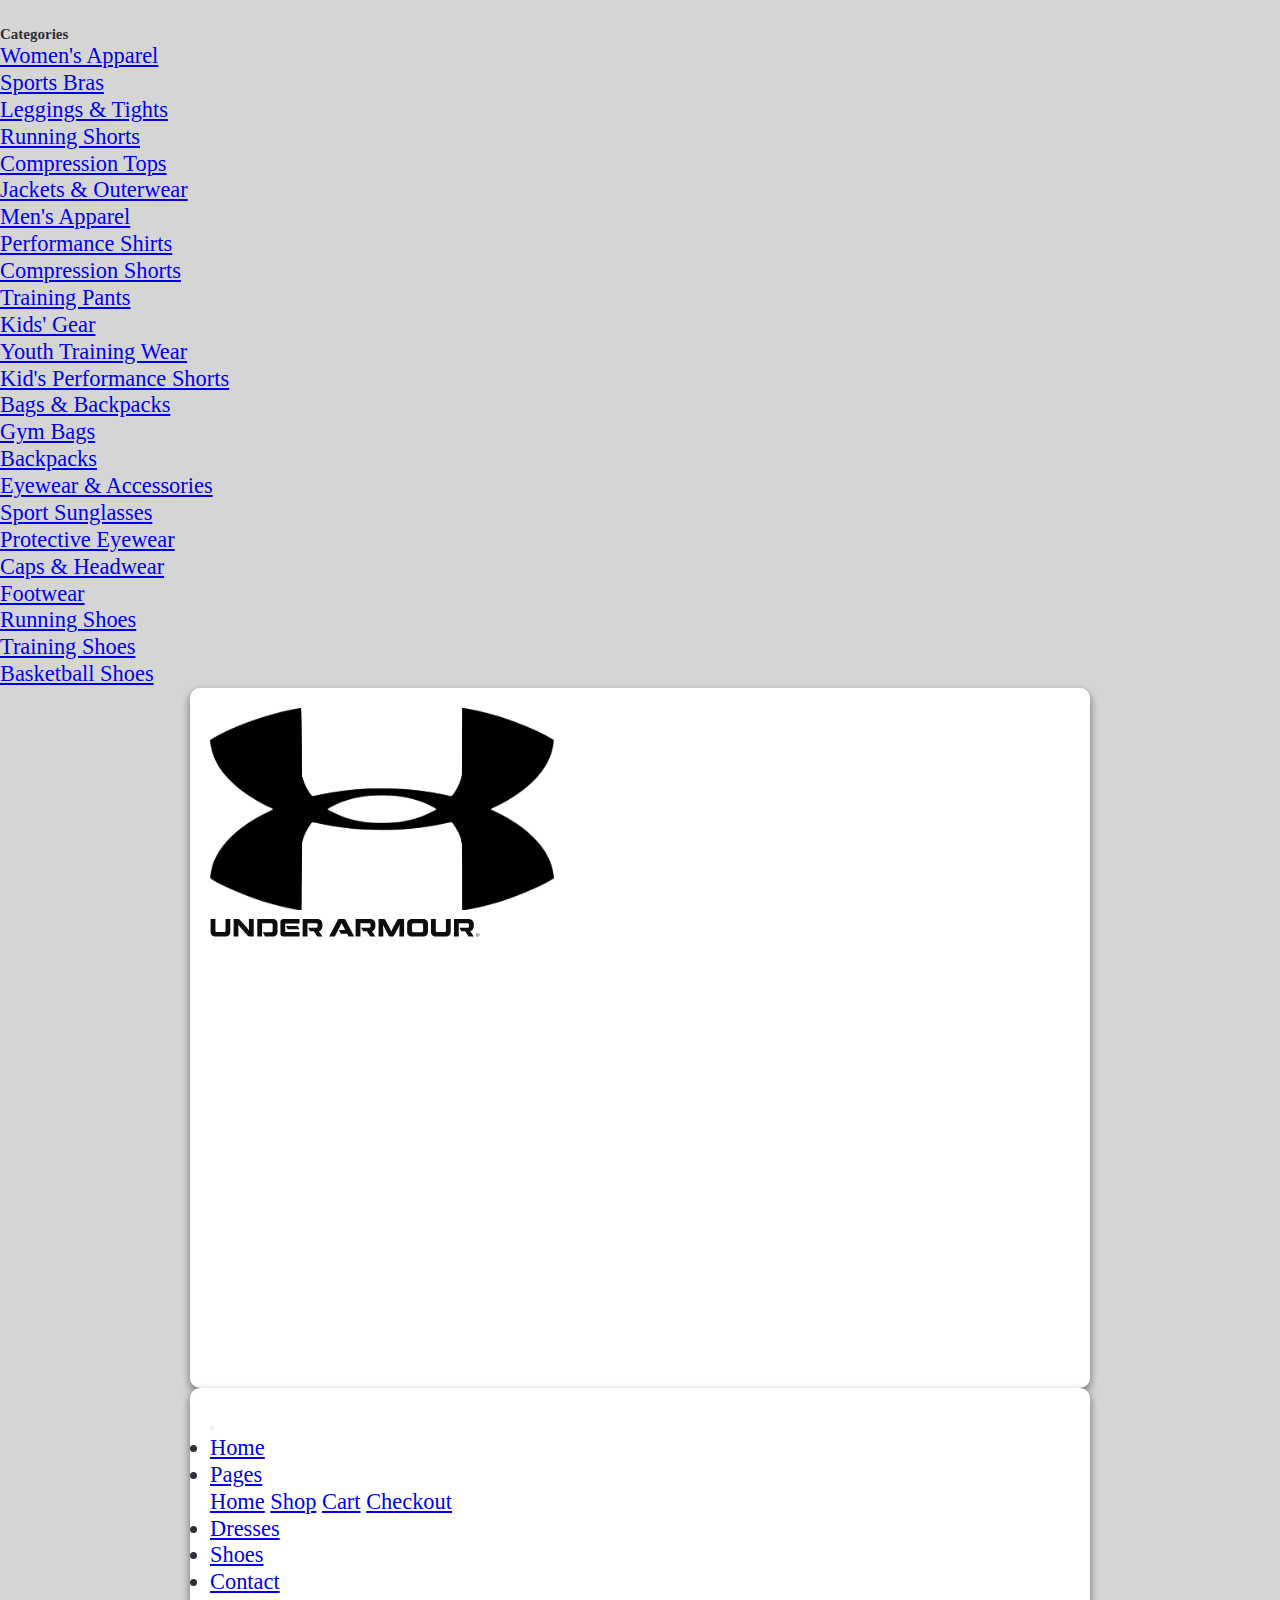
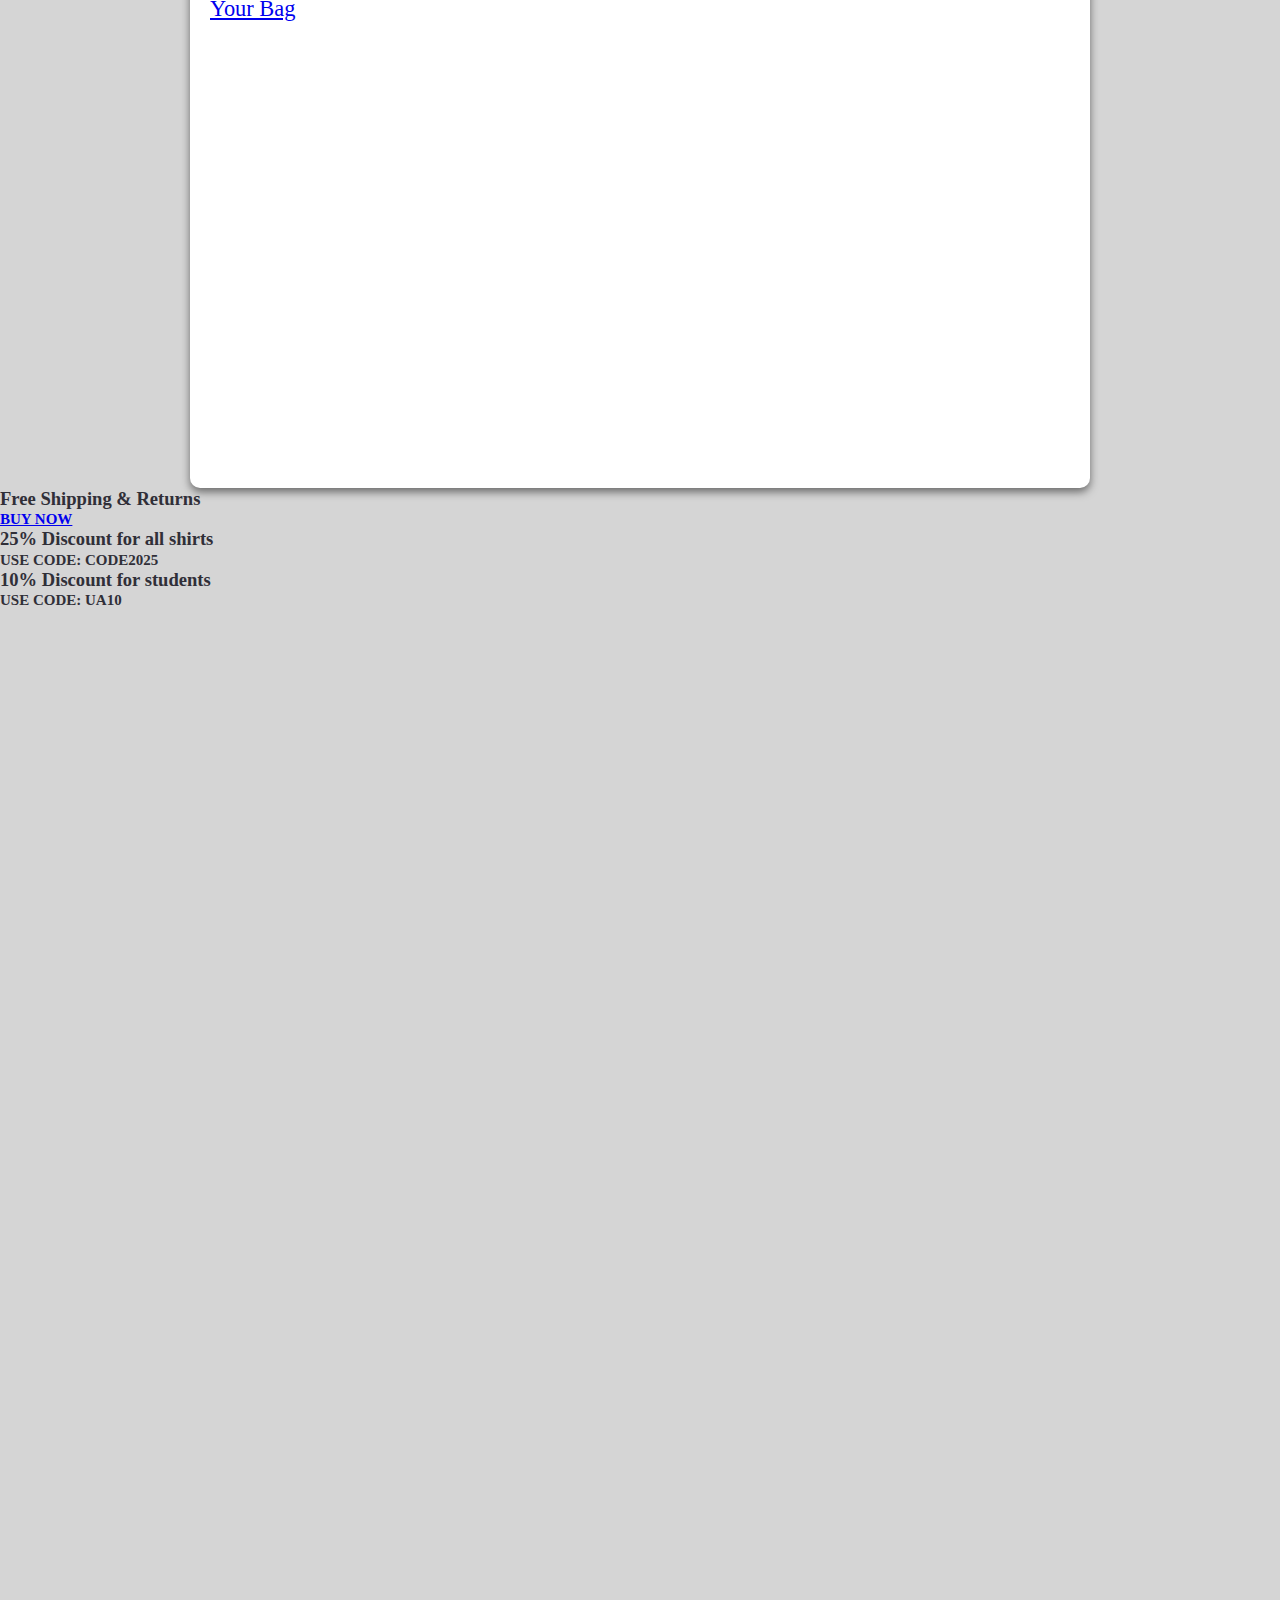
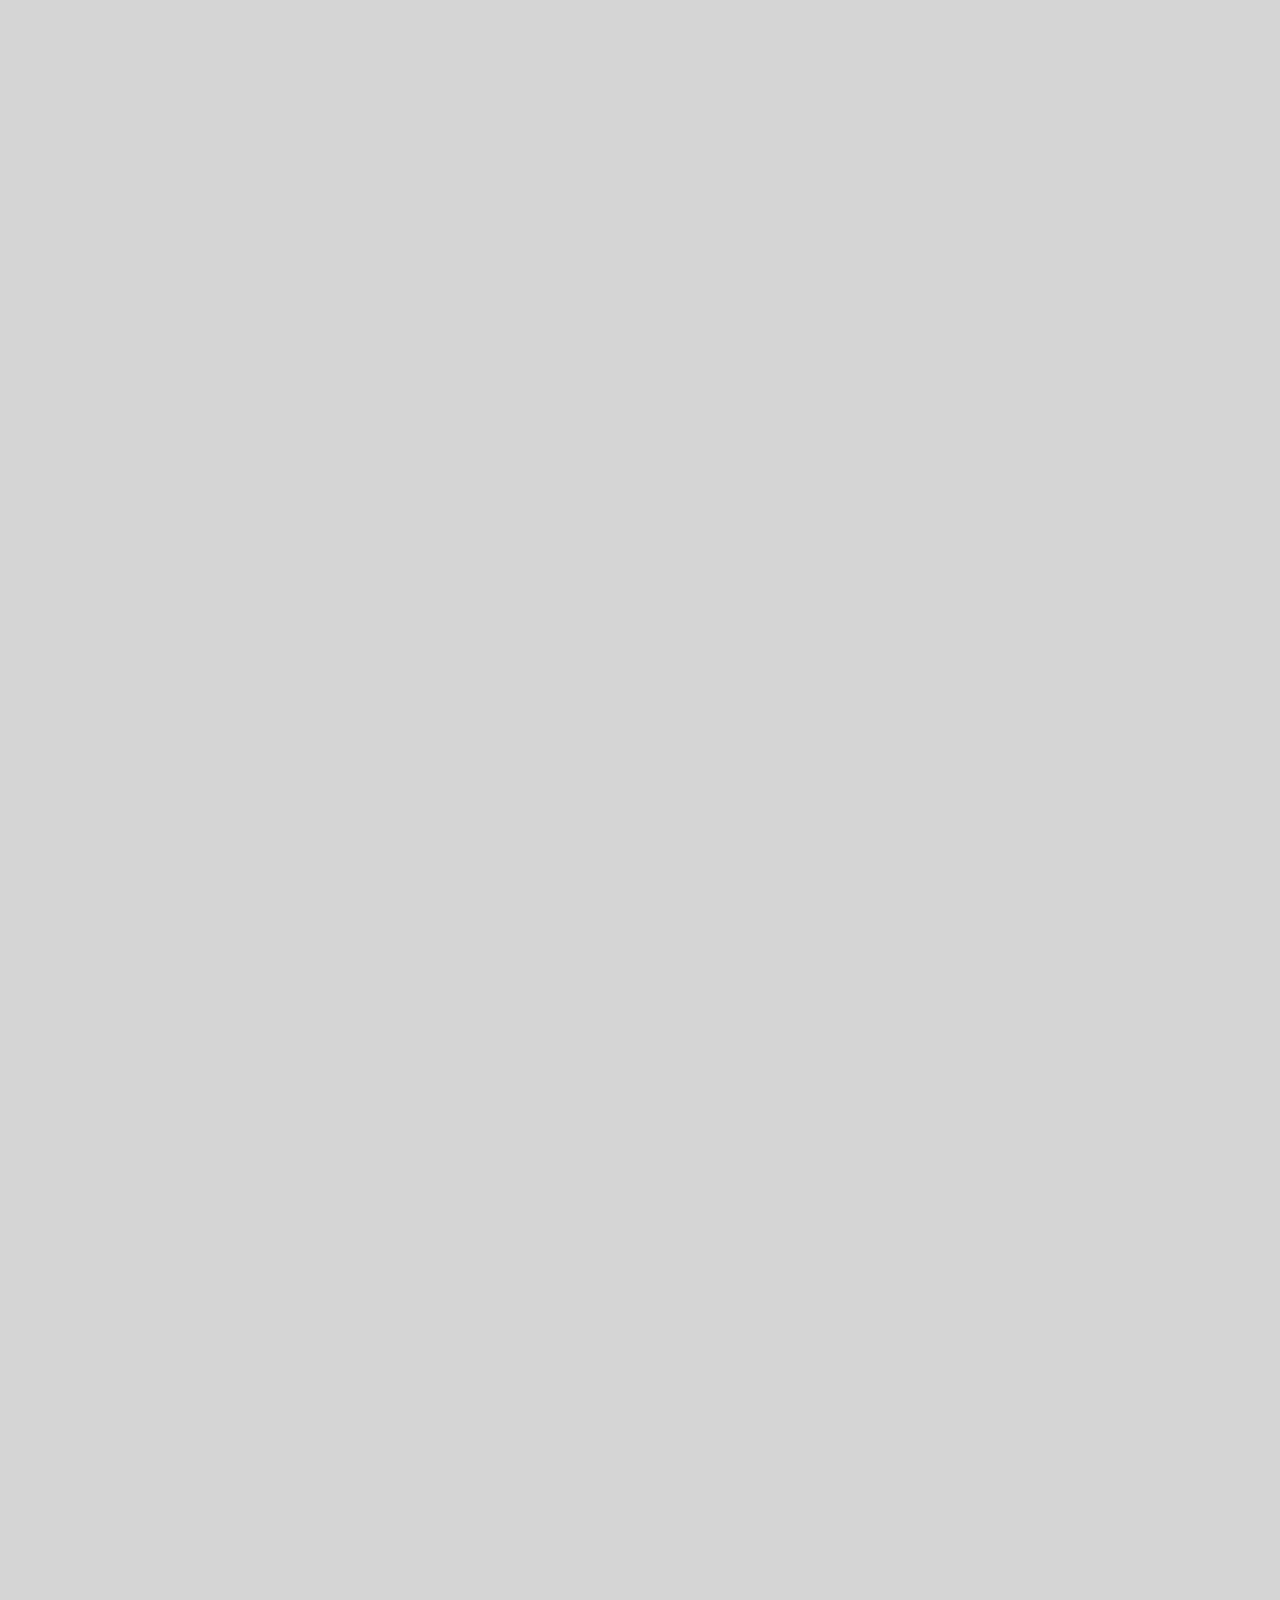
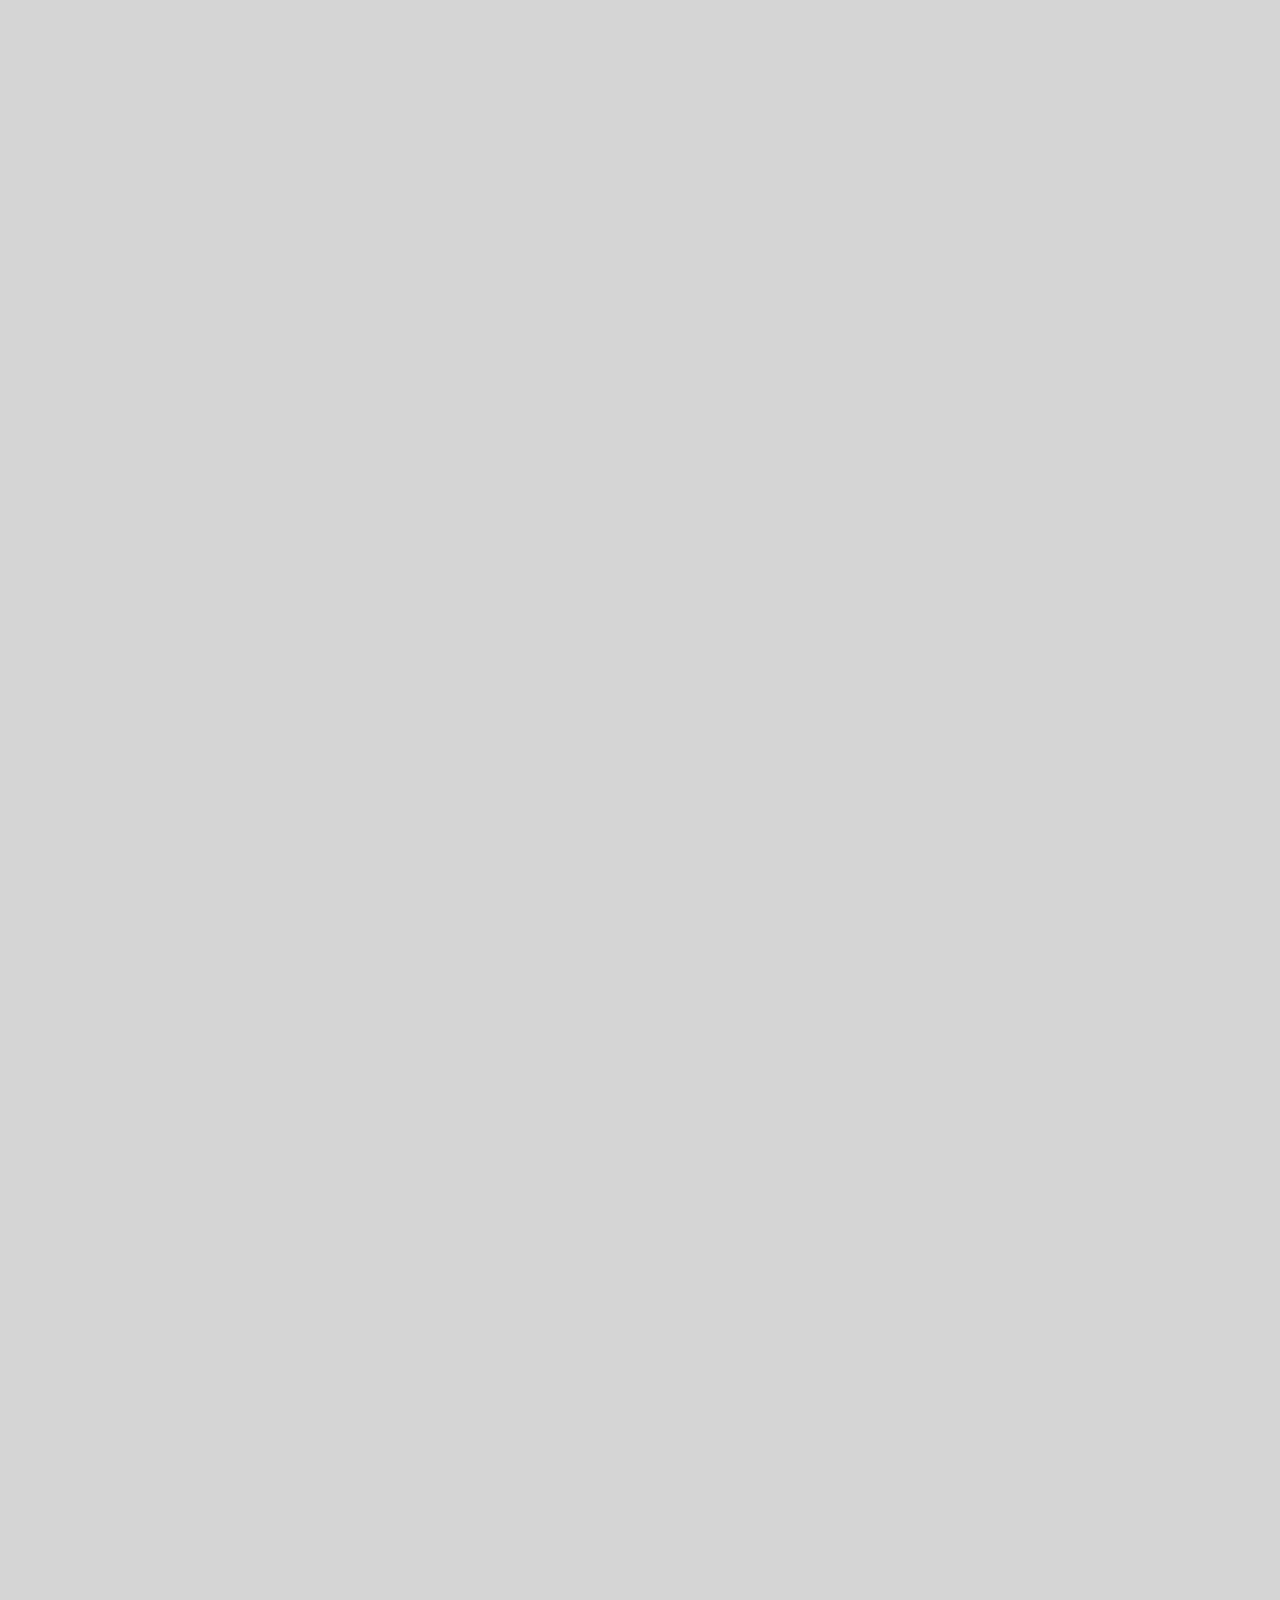
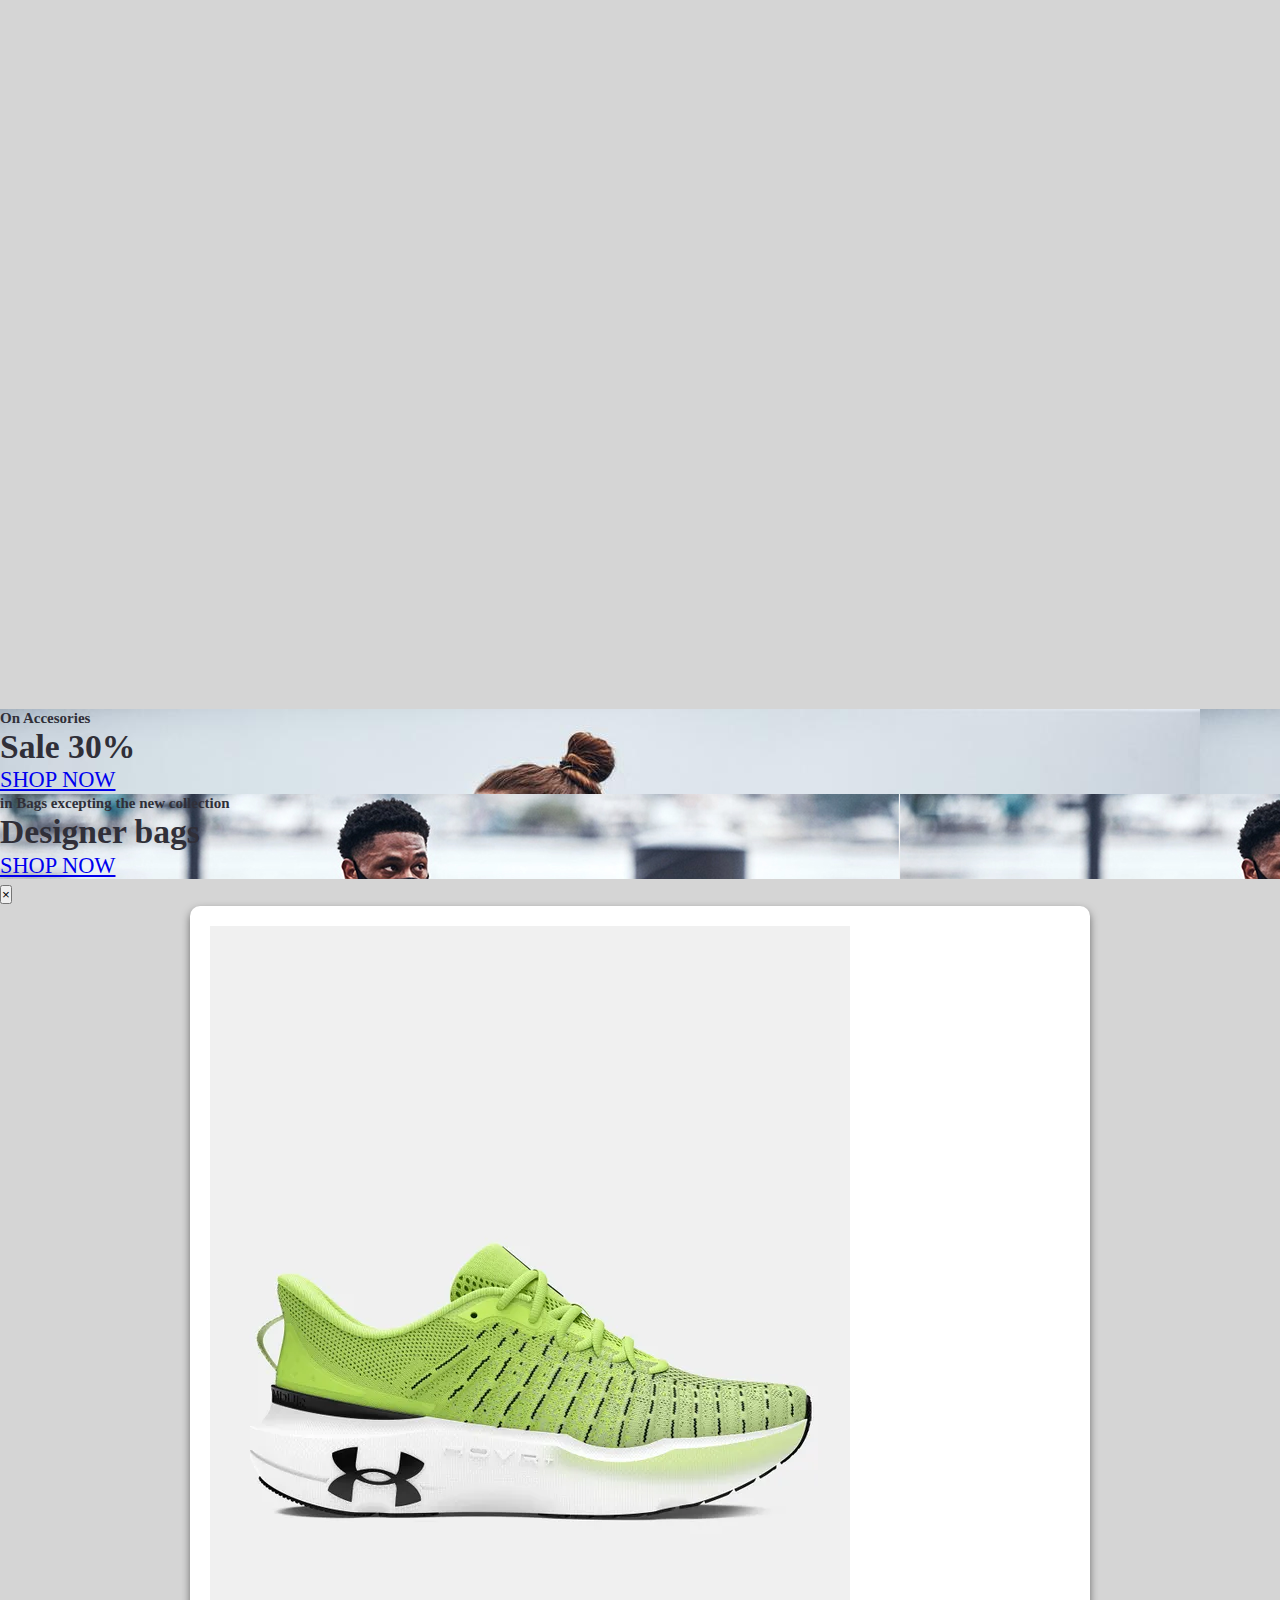
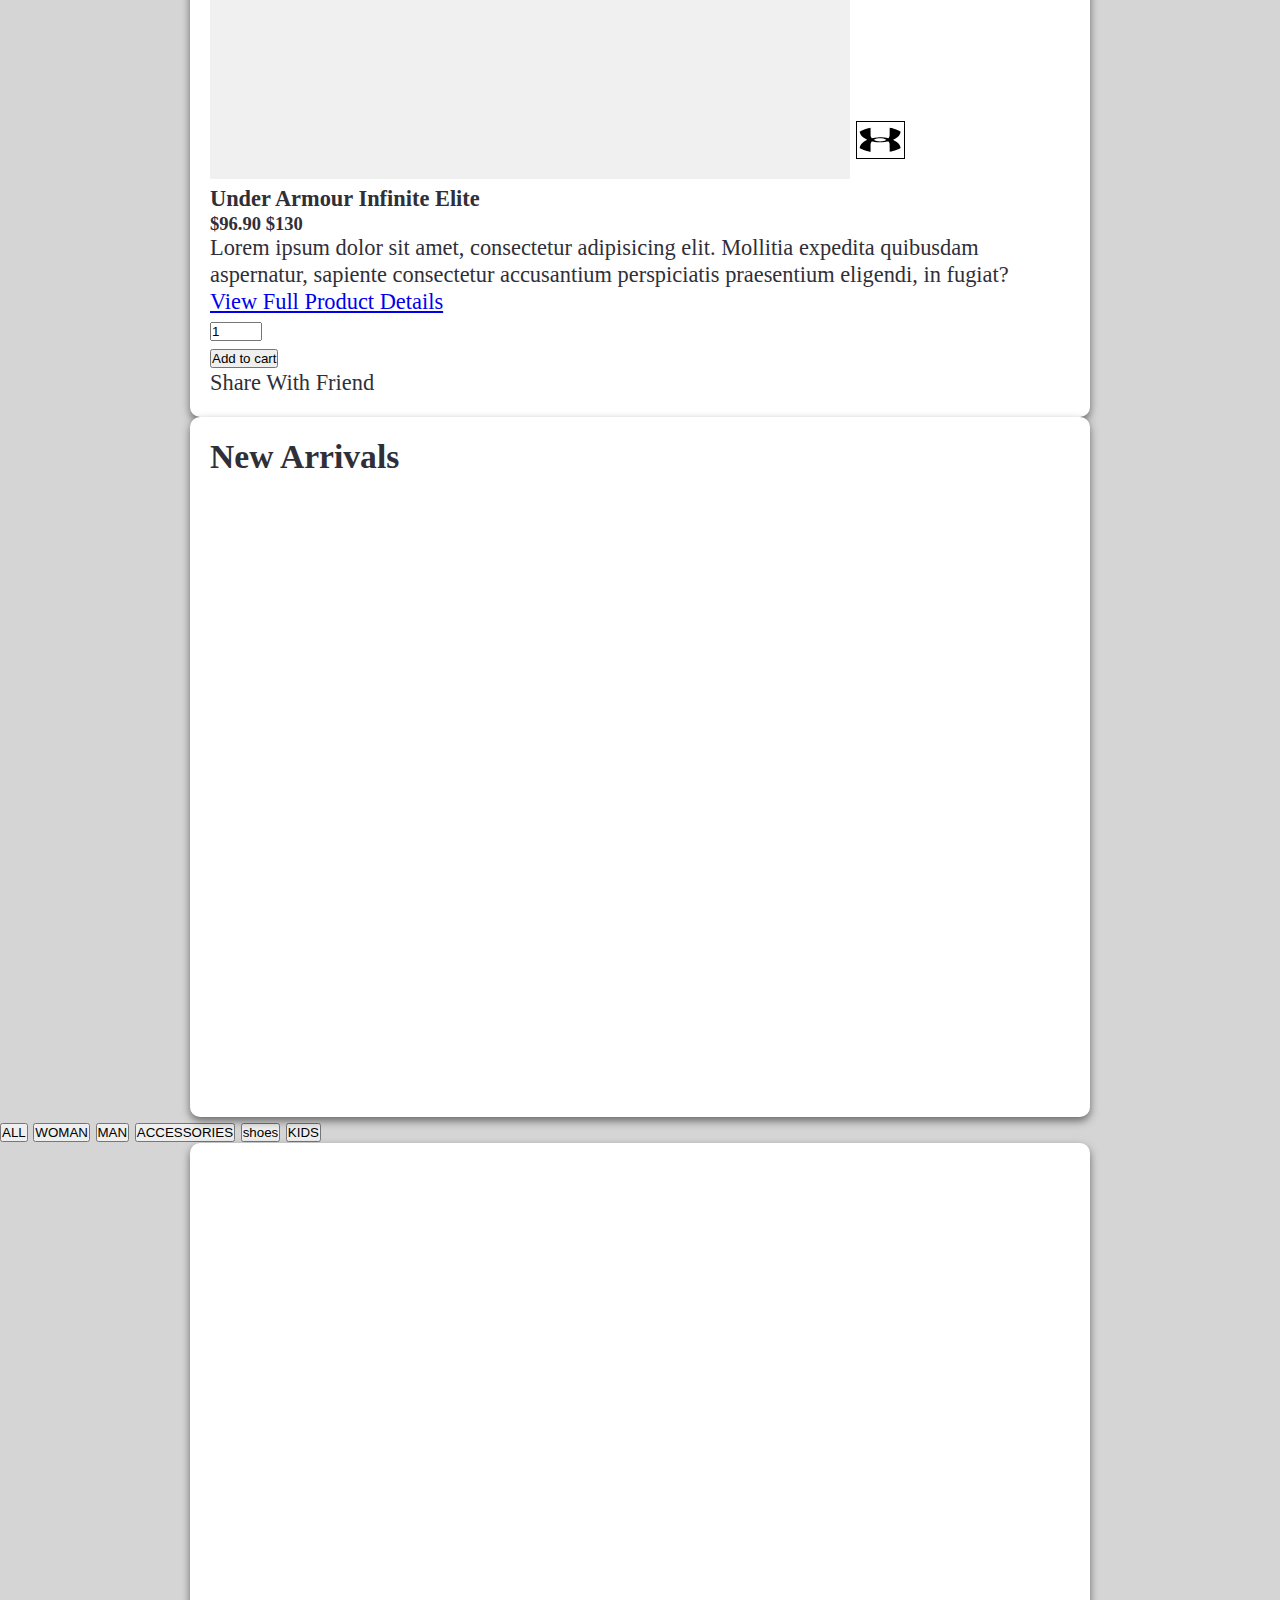
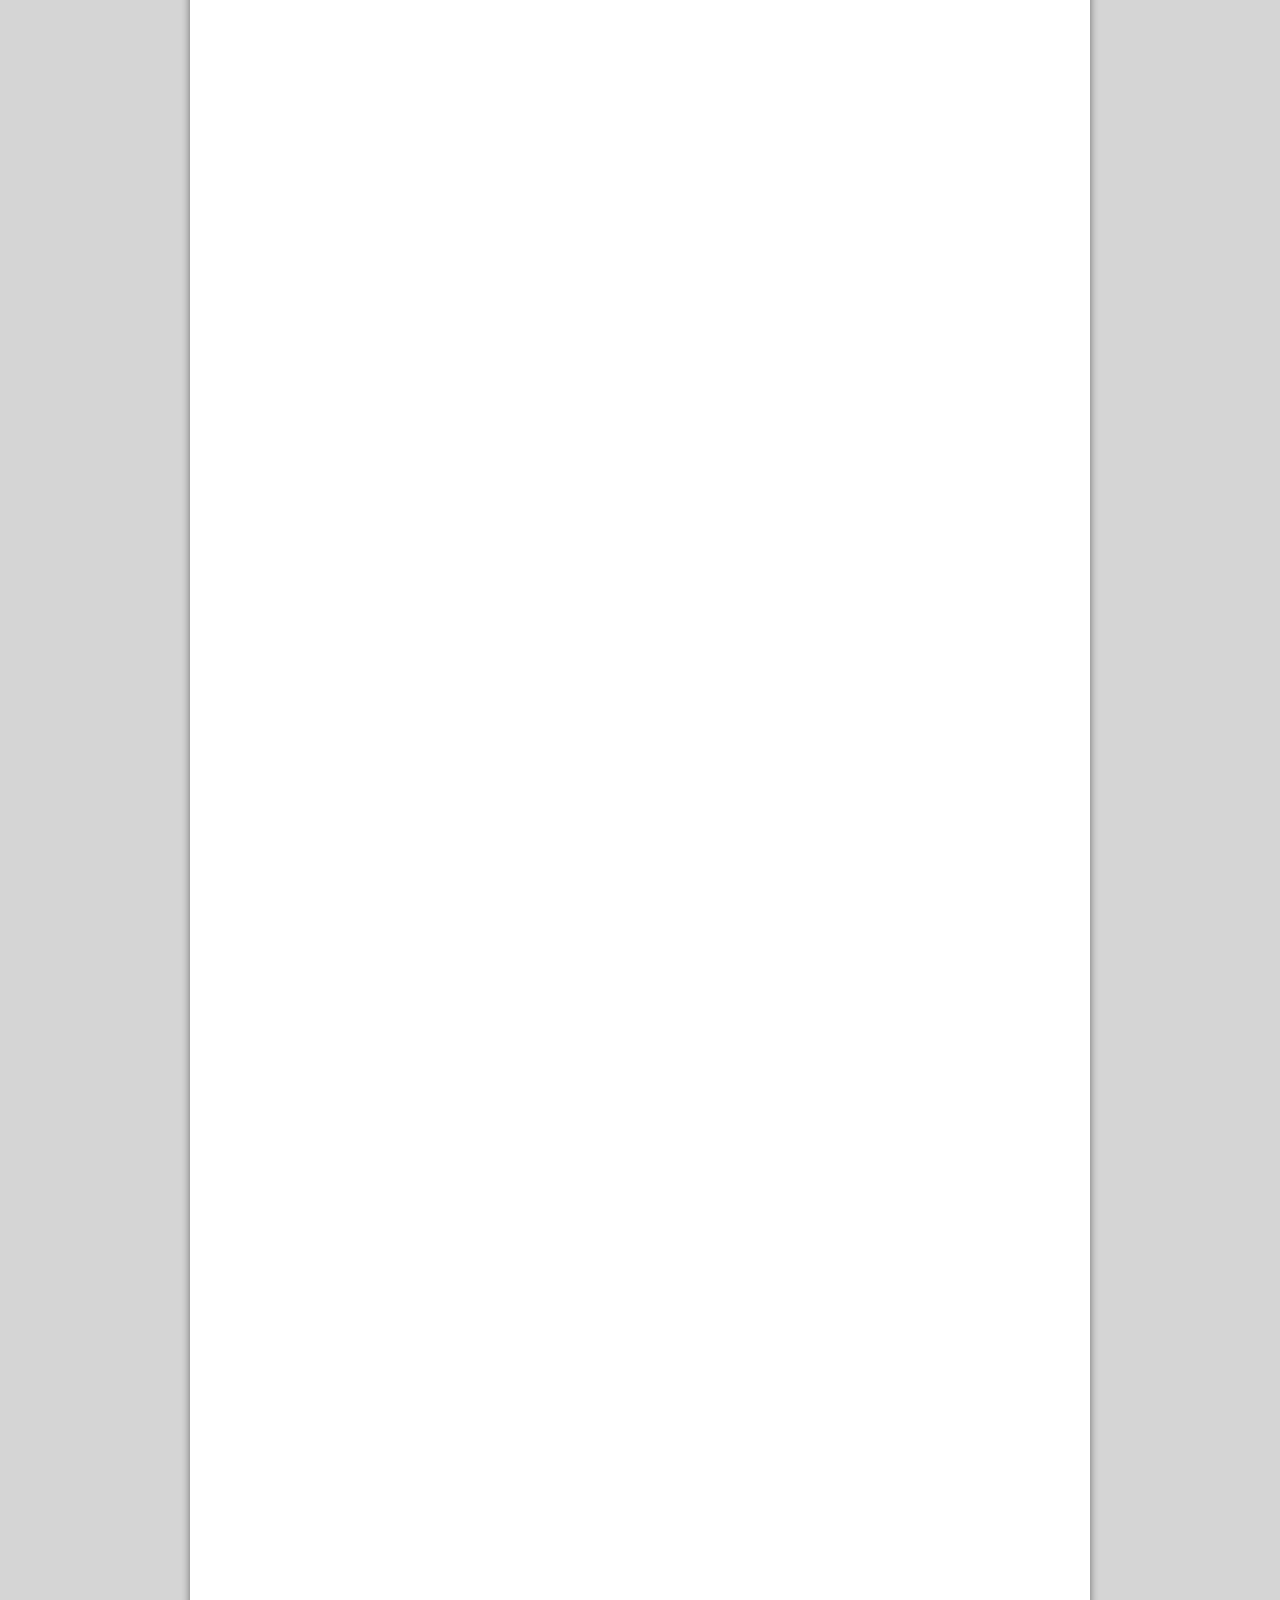
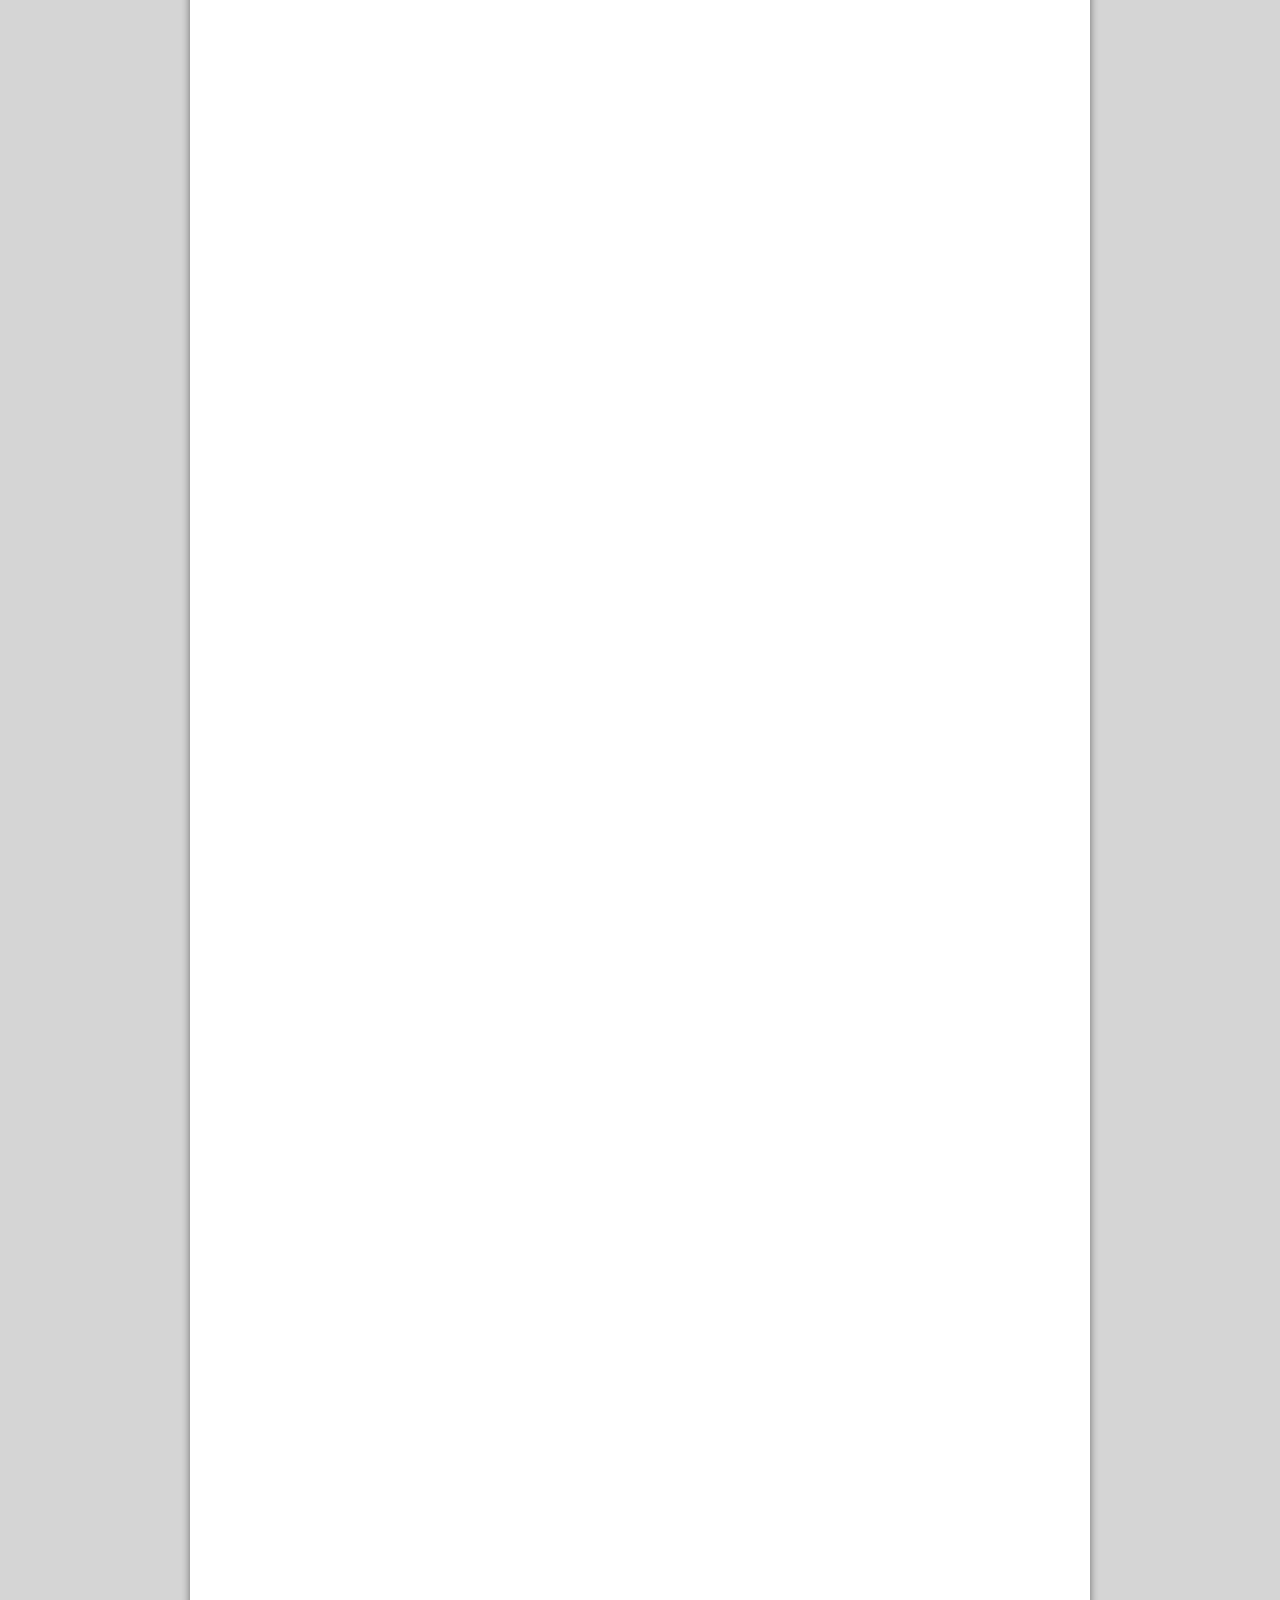
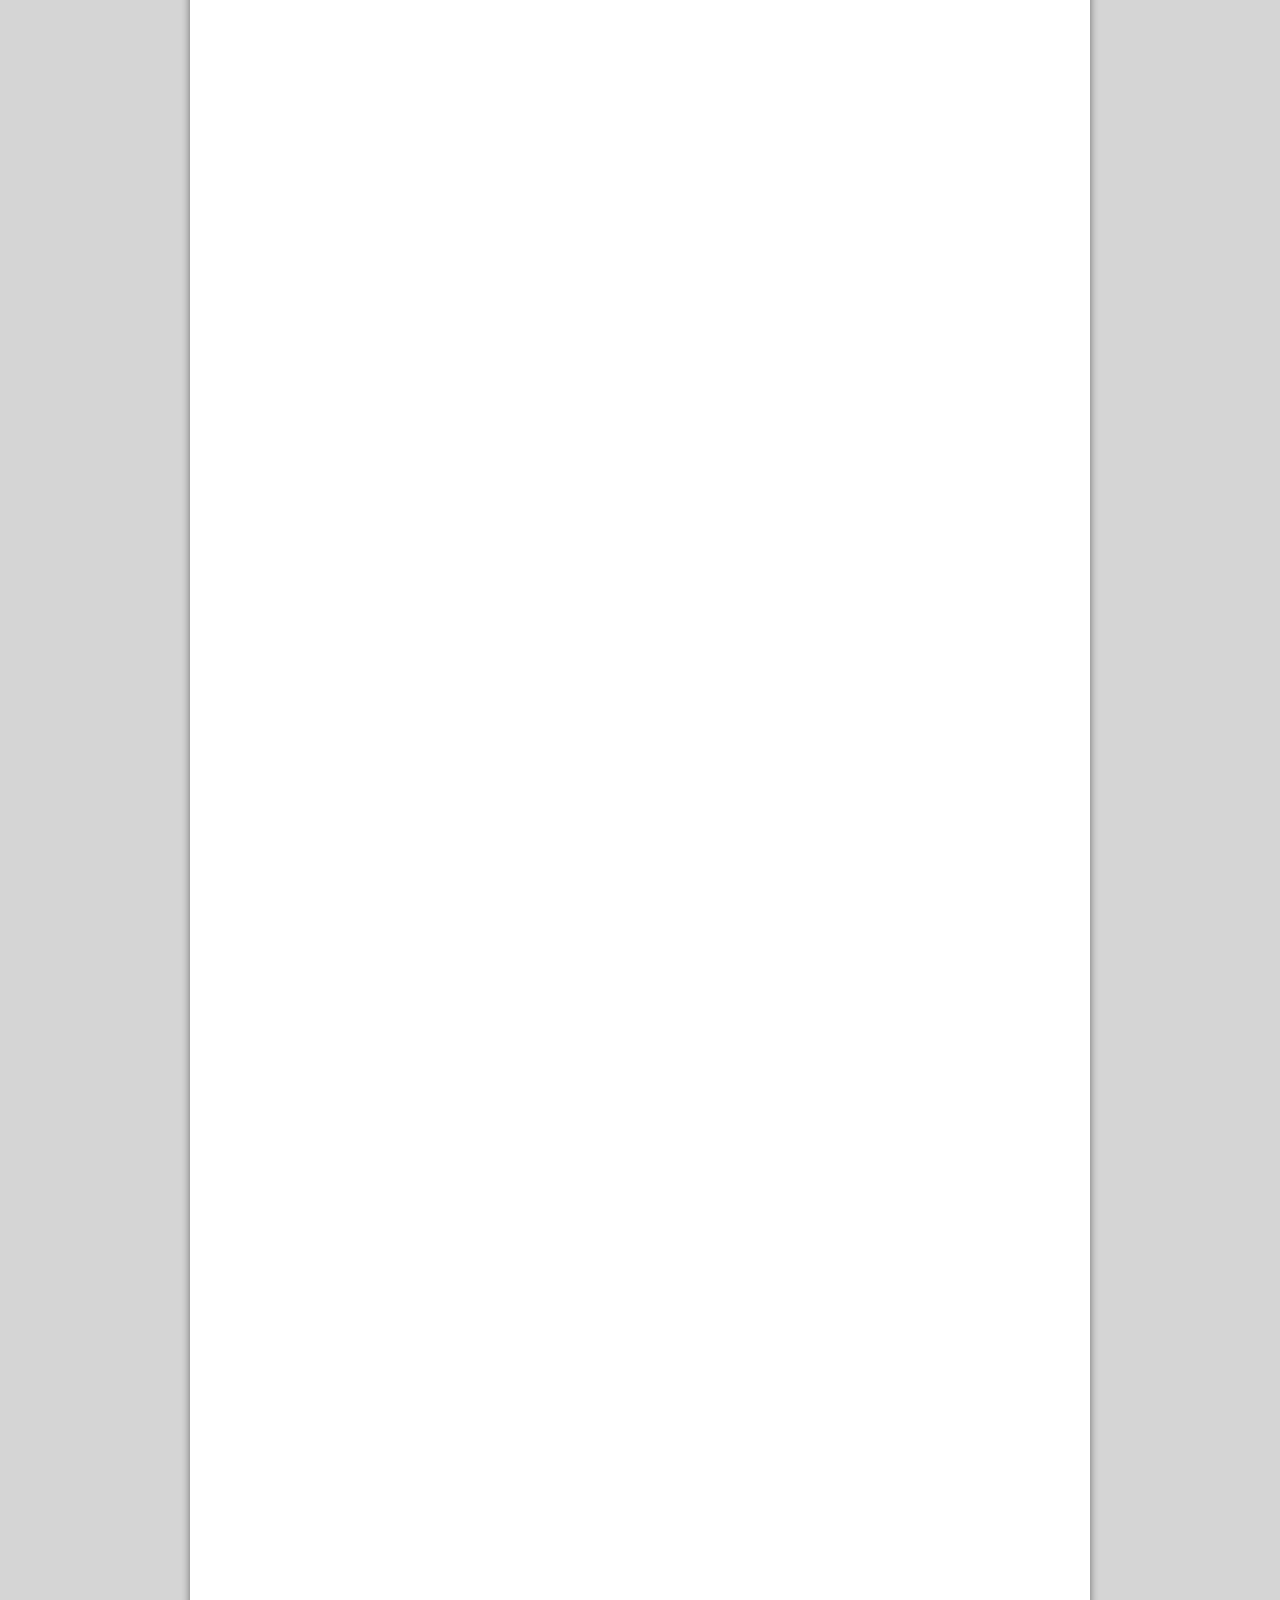
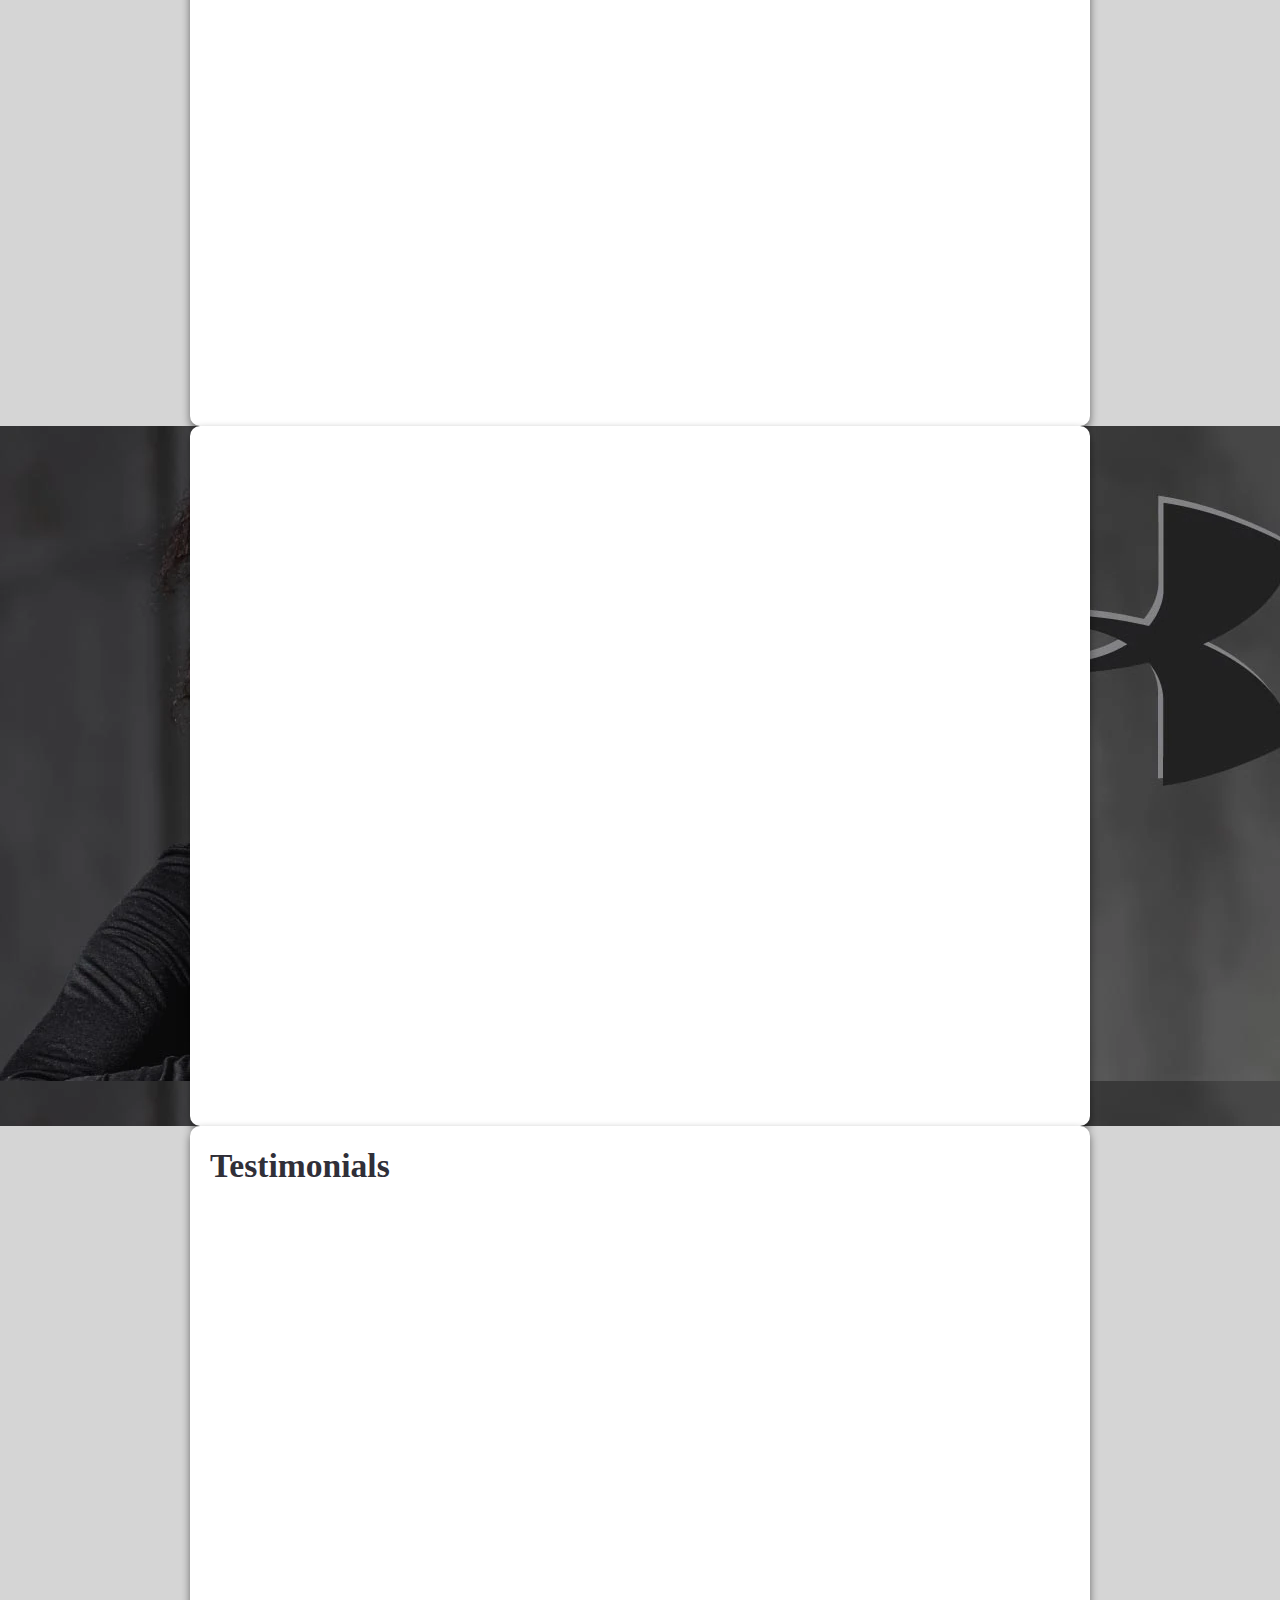
==== commit a9a12048: "Add files via upload" ====
--- a/index.html
+++ b/index.html
@@ -106,7 +106,7 @@
                                 <!-- Logo Area -->
                                 <div class="top_logo">
                                     <a href="#">
-                                    <canvas id="bezierCanvas" width="260" height="180""></canvas><br>
+                                    <img width="40%" src="img/special-special/undera.png" alt=""><br>
                                     <img width="270px" src="img/core-img/underarmourtext.svg" alt="">
                                     </a>
                                    
@@ -138,7 +138,6 @@
                                                 <div class="dropdown-menu" aria-labelledby="karlDropdown">
                                                     <a class="dropdown-item" href="index.html">Home</a>
                                                     <a class="dropdown-item" href="shop.html">Shop</a>
-                                                    <a class="dropdown-item" href="product-details.html">Product Details</a>
                                                     <a class="dropdown-item" href="cart.html">Cart</a>
                                                     <a class="dropdown-item" href="checkout.html">Checkout</a>
                                                 </div>
@@ -595,8 +594,8 @@
                     <div class="col-12 col-md-6 col-lg-3">
                         <div class="single_footer_area">
                             <div class="footer-logo">
-                                
-                                <img src="img/core-img/underarmourtext.svg" alt="">
+                                 <canvas id="bezierCanvas" width="180" height="90""></canvas> <br>
+                                <img src="img/core-img/underarmourtext.svg" alt="" width="160px">
                             </div>
                             <div class="copywrite_text d-flex align-items-center">
                                 <p><!-- Link back to Colorlib can't be removed. Template is licensed under CC BY 3.0. -->
@@ -675,21 +674,21 @@
     <!-- Active js -->
     <script src="js/active.js"></script>
     
-    <script>
+   <script>
       const canvas = document.getElementById("bezierCanvas");
 const ctx = canvas.getContext("2d");
 
-// Scale values
-const scale = 0.03; // Adjust scale to fit within the canvas
-const offsetX = 0; // Horizontal offset
-const offsetY = 0; // Vertical offset
-const dropOffsetY = 15; // Slightly raise the smaller Bézier curve
-
-// Large Bézier Curve
+
+const scale = 0.016;
+const offsetX = 0; 
+const offsetY = 0; 
+const dropOffsetY = 15; 
+
+
 ctx.beginPath();
 ctx.moveTo(2510 * scale + offsetX, 5050 * scale + offsetY);
 
-// Define the cubic Bézier curve segments
+
 ctx.bezierCurveTo(1887 * scale + offsetX, 4943 * scale + offsetY, 1032 * scale + offsetX, 4639 * scale + offsetY, 588 * scale + offsetX, 4367 * scale + offsetY);
 ctx.bezierCurveTo(588 * scale + offsetX, 4367 * scale + offsetY, 521 * scale + offsetX, 4326 * scale + offsetY, 521 * scale + offsetX, 4326 * scale + offsetY);
 ctx.bezierCurveTo(521 * scale + offsetX, 4326 * scale + offsetY, 526 * scale + offsetX, 4280 * scale + offsetY, 526 * scale + offsetX, 4280 * scale + offsetY);
@@ -744,13 +743,13 @@
 ctx.stroke();
 
 
-// Small Bézier Curve slightly raised
-//const scaleX = 250 / 500;  // Assuming the original width was 500
-//const scaleY = 180 / 500;  // Assuming the original height was 500
-//const dropOffsetY = 0; // If you have a specific dropOffsetY, keep it as is.
+
+//const scaleX = 250 / 500;  
+//const scaleY = 180 / 500;  
+//const dropOffsetY = 0; 
 
 //ctx.beginPath();
-//ctx.moveTo(292 * scaleX, (254 + dropOffsetY) * scaleY); // Adjust y position with dropOffsetY
+//ctx.moveTo(292 * scaleX, (254 + dropOffsetY) * scaleY);
 //ctx.bezierCurveTo(
  //   347 * scaleX, (287 + dropOffsetY) * scaleY,
  //   462 * scaleX, (293 + dropOffsetY) * scaleY,
@@ -763,11 +762,12 @@
 //);
 //ctx.closePath();
 
-//ctx.fillStyle = "white"; // Fill interior white
+//ctx.fillStyle = "white"; 
 //ctx.fill();
 //ctx.strokeStyle = "black";
 //ctx.lineWidth = 2;
 //ctx.stroke();
-</script></body>
+</script>
+</body>
 
 </html>--- a/style.css
+++ b/style.css
@@ -1,13 +1,210 @@
-    /* ----------------------------------------------------------
-    :: Template Name: Karl - Fashion Ecommerce Template
-    :: Author: Colorlib
-    :: Author URL: https://colorlib.com
-    :: Description: Karl is smart & elegant fashion e-commerce Template. It's suitable for all e-commerce business platform. It's super responsive for all      Desktop/Mobile layout.
-    :: Version: 1.0
-    :: Created: 09 January 2018
-    :: Last Updated: 09 January 2018
-    ---------------------------------------------------------- */
-
-    /* -------------------------------------------------
-    ============ PLACE YOUR CUSTOM CSS HERE ============
-    ------------------------------------------------- */+*, *::after, *::before{
+        box-sizing: inherit;
+}
+ 
+html{
+        box-sizing: border-box;
+} 
+
+* {
+    margin: 0;
+    padding: 0;
+
+}
+body {
+    font-family: "Cormorant Garamond", serif;
+	font-size: 1.4rem;
+	font-weight: 400;
+	color: #302F38;
+	background-color: #d5d5d5;
+    /*background-size: cover;*/
+    /*background-position: center;*/
+    height: 100vh;
+    overflow: auto;
+    padding-top: 25px; 
+	line-height: 1.2;
+	/*-webkit-font-smoothing: antialiased;*/
+}
+.container {
+    display: flex;
+    flex-direction: column;
+    background-color: #fff;
+    padding: 20px;
+    border-radius: 10px;
+    width: 900px;
+    min-height: 700px;
+    box-shadow: 0 4px 8px rgba(0, 0, 0, 0.5);
+    margin: 0 auto;
+    overflow: hidden; /* Ensure inner content doesn't escape */
+    position: relative; /* Ensure absolute elements are relative to this */
+}
+
+.inner {
+    display: flex;
+    flex-direction: column;
+    width: 100%;
+    height: 100%; /* Adjust as needed to fit content */
+    overflow: auto; /* Allows scrolling if content is too large */
+    gap: 10px; /* Add spacing between elements if needed */
+}
+
+.field {
+    flex: 1;
+    overflow: auto; /* Prevent content overflow */
+    padding: 10px; /* Optional: Add padding for better layout */
+}
+
+svg {
+    max-width: 100%;
+    height: auto; /* Responsive SVG scaling */
+    border: 1px solid black;
+    margin: 20px auto;
+}
+/*M, 2510, 5050
+C, 1887, 4943, 1032, 4639, 588, 4367
+C, 588, 4367, 521, 4326, 521, 4326
+C, 521, 4326, 526, 4280, 526, 4280
+C, 552, 4047, 637, 3832, 788, 3620
+C, 880, 3490, 1096, 3275, 1252, 3159
+C, 1447, 3014, 1701, 2863, 1898, 2774
+C, 1943, 2754, 1980, 2734, 1980, 2731
+C, 1979, 2728, 1904, 2688, 1812, 2643
+C, 1194, 2341, 763, 1931, 597, 1488
+C, 567, 1410, 533, 1256, 529, 1185
+C, 526, 1135, 526, 1135, 575, 1102
+C, 742, 992, 1215, 783, 1612, 645
+C, 1908, 541, 2479, 401, 2607, 400
+C, 2607, 400, 2639, 400, 2639, 400
+C, 2639, 400, 2642, 1178, 2642, 1178
+C, 2646, 1954, 2646, 1955, 2668, 2030
+C, 2700, 2134, 2767, 2271, 2830, 2359
+C, 2889, 2442, 2867, 2438, 3040, 2400
+C, 3281, 2347, 3598, 2299, 3870, 2275
+C, 4113, 2252, 4650, 2244, 4891, 2259
+C, 5253, 2281, 5564, 2321, 5880, 2387
+C, 5976, 2407, 6067, 2425, 6081, 2427
+C, 6102, 2431, 6113, 2424, 6137, 2393
+C, 6188, 2329, 6257, 2209, 6289, 2129
+C, 6349, 1976, 6350, 1962, 6350, 1144
+C, 6350, 1144, 6350, 400, 6350, 400
+C, 6350, 400, 6381, 400, 6381, 400
+C, 6476, 400, 6914, 499, 7195, 585
+C, 7581, 702, 8138, 936, 8392, 1088
+C, 8392, 1088, 8471, 1134, 8471, 1134
+C, 8471, 1134, 8465, 1190, 8465, 1190
+C, 8437, 1444, 8328, 1691, 8143, 1920
+C, 8071, 2009, 7893, 2183, 7795, 2262
+C, 7616, 2404, 7357, 2562, 7127, 2670
+C, 7063, 2700, 7010, 2728, 7010, 2731
+C, 7010, 2734, 7052, 2756, 7103, 2779
+C, 7407, 2918, 7743, 3140, 7957, 3344
+C, 8257, 3630, 8423, 3935, 8464, 4275
+C, 8464, 4275, 8470, 4325, 8470, 4325
+C, 8470, 4325, 8412, 4361, 8412, 4361
+C, 8167, 4517, 7591, 4758, 7150, 4890
+C, 6909, 4962, 6577, 5039, 6393, 5064
+C, 6393, 5064, 6351, 5070, 6351, 5070
+C, 6351, 5070, 6348, 4293, 6348, 4293
+C, 6345, 3520, 6345, 3515, 6322, 3435
+C, 6294, 3334, 6227, 3196, 6160, 3102
+C, 6118, 3042, 6104, 3029, 6087, 3033
+C, 5495, 3164, 5063, 3211, 4465, 3211
+C, 4295, 3210, 4144, 3208, 4130, 3206
+C, 4116, 3204, 4056, 3199, 3995, 3195
+C, 3677, 3176, 3261, 3115, 2903, 3033
+C, 2860, 3023, 2726, 3248, 2673, 3417
+C, 2673, 3417, 2645, 3505, 2645, 3505
+C, 2645, 3505, 2642, 4288, 2642, 4288
+C, 2640, 4892, 2636, 5070, 2627, 5069
+C, 2620, 5069, 2568, 5060, 2510, 5050
+C, 2510, 5050, 2510, 5050, 2510, 5050
+M, 4775, 3039
+C, 5025, 3017, 5287, 2954, 5498, 2865
+C, 5606, 2819, 5750, 2742, 5750, 2729
+C, 5750, 2716, 5471, 2583, 5375, 2550
+C, 5237, 2502, 5076, 2463, 4918, 2439
+C, 4726, 2409, 4302, 2406, 4110, 2433
+C, 3949, 2456, 3791, 2491, 3654, 2536
+C, 3547, 2571, 3240, 2714, 3240, 2728
+C, 3240, 2739, 3367, 2809, 3465, 2853
+C, 3683, 2950, 3953, 3017, 4215, 3039
+C, 4352, 3051, 4641, 3051, 4775, 3039
+C, 4775, 3039, 4775, 3039, 4775, 3039
+Flutter Clipper
+  @override
+  Path getClip(Size size) {
+    Path path = Path();
+    final double _xScaling = size.width / 414;
+    final double _yScaling = size.height / 896;
+    path.lineTo(2510 * _xScaling,5050 * _yScaling);
+    path.cubicTo(1887 * _xScaling,4943 * _yScaling,1032 * _xScaling,4639 * _yScaling,588 * _xScaling,4367 * _yScaling,);
+    path.cubicTo(588 * _xScaling,4367 * _yScaling,521 * _xScaling,4326 * _yScaling,521 * _xScaling,4326 * _yScaling,);
+    path.cubicTo(521 * _xScaling,4326 * _yScaling,526 * _xScaling,4280 * _yScaling,526 * _xScaling,4280 * _yScaling,);
+    path.cubicTo(552 * _xScaling,4047 * _yScaling,637 * _xScaling,3832 * _yScaling,788 * _xScaling,3620 * _yScaling,);
+    path.cubicTo(880 * _xScaling,3490 * _yScaling,1096 * _xScaling,3275 * _yScaling,1252 * _xScaling,3159 * _yScaling,);
+    path.cubicTo(1447 * _xScaling,3014 * _yScaling,1701 * _xScaling,2863 * _yScaling,1898 * _xScaling,2774 * _yScaling,);
+    path.cubicTo(1943 * _xScaling,2754 * _yScaling,1980 * _xScaling,2734 * _yScaling,1980 * _xScaling,2731 * _yScaling,);
+    path.cubicTo(1979 * _xScaling,2728 * _yScaling,1904 * _xScaling,2688 * _yScaling,1812 * _xScaling,2643 * _yScaling,);
+    path.cubicTo(1194 * _xScaling,2341 * _yScaling,763 * _xScaling,1931 * _yScaling,597 * _xScaling,1488 * _yScaling,);
+    path.cubicTo(567 * _xScaling,1410 * _yScaling,533 * _xScaling,1256 * _yScaling,529 * _xScaling,1185 * _yScaling,);
+    path.cubicTo(526 * _xScaling,1135 * _yScaling,526 * _xScaling,1135 * _yScaling,575 * _xScaling,1102 * _yScaling,);
+    path.cubicTo(742 * _xScaling,992 * _yScaling,1215 * _xScaling,783 * _yScaling,1612 * _xScaling,645 * _yScaling,);
+    path.cubicTo(1908 * _xScaling,541 * _yScaling,2479 * _xScaling,401 * _yScaling,2607 * _xScaling,400 * _yScaling,);
+    path.cubicTo(2607 * _xScaling,400 * _yScaling,2639 * _xScaling,400 * _yScaling,2639 * _xScaling,400 * _yScaling,);
+    path.cubicTo(2639 * _xScaling,400 * _yScaling,2642 * _xScaling,1178 * _yScaling,2642 * _xScaling,1178 * _yScaling,);
+    path.cubicTo(2646 * _xScaling,1954 * _yScaling,2646 * _xScaling,1955 * _yScaling,2668 * _xScaling,2030 * _yScaling,);
+    path.cubicTo(2700 * _xScaling,2134 * _yScaling,2767 * _xScaling,2271 * _yScaling,2830 * _xScaling,2359 * _yScaling,);
+    path.cubicTo(2889 * _xScaling,2442 * _yScaling,2867 * _xScaling,2438 * _yScaling,3040 * _xScaling,2400 * _yScaling,);
+    path.cubicTo(3281 * _xScaling,2347 * _yScaling,3598 * _xScaling,2299 * _yScaling,3870 * _xScaling,2275 * _yScaling,);
+    path.cubicTo(4113 * _xScaling,2252 * _yScaling,4650 * _xScaling,2244 * _yScaling,4891 * _xScaling,2259 * _yScaling,);
+    path.cubicTo(5253 * _xScaling,2281 * _yScaling,5564 * _xScaling,2321 * _yScaling,5880 * _xScaling,2387 * _yScaling,);
+    path.cubicTo(5976 * _xScaling,2407 * _yScaling,6067 * _xScaling,2425 * _yScaling,6081 * _xScaling,2427 * _yScaling,);
+    path.cubicTo(6102 * _xScaling,2431 * _yScaling,6113 * _xScaling,2424 * _yScaling,6137 * _xScaling,2393 * _yScaling,);
+    path.cubicTo(6188 * _xScaling,2329 * _yScaling,6257 * _xScaling,2209 * _yScaling,6289 * _xScaling,2129 * _yScaling,);
+    path.cubicTo(6349 * _xScaling,1976 * _yScaling,6350 * _xScaling,1962 * _yScaling,6350 * _xScaling,1144 * _yScaling,);
+    path.cubicTo(6350 * _xScaling,1144 * _yScaling,6350 * _xScaling,400 * _yScaling,6350 * _xScaling,400 * _yScaling,);
+    path.cubicTo(6350 * _xScaling,400 * _yScaling,6381 * _xScaling,400 * _yScaling,6381 * _xScaling,400 * _yScaling,);
+    path.cubicTo(6476 * _xScaling,400 * _yScaling,6914 * _xScaling,499 * _yScaling,7195 * _xScaling,585 * _yScaling,);
+    path.cubicTo(7581 * _xScaling,702 * _yScaling,8138 * _xScaling,936 * _yScaling,8392 * _xScaling,1088 * _yScaling,);
+    path.cubicTo(8392 * _xScaling,1088 * _yScaling,8471 * _xScaling,1134 * _yScaling,8471 * _xScaling,1134 * _yScaling,);
+    path.cubicTo(8471 * _xScaling,1134 * _yScaling,8465 * _xScaling,1190 * _yScaling,8465 * _xScaling,1190 * _yScaling,);
+    path.cubicTo(8437 * _xScaling,1444 * _yScaling,8328 * _xScaling,1691 * _yScaling,8143 * _xScaling,1920 * _yScaling,);
+    path.cubicTo(8071 * _xScaling,2009 * _yScaling,7893 * _xScaling,2183 * _yScaling,7795 * _xScaling,2262 * _yScaling,);
+    path.cubicTo(7616 * _xScaling,2404 * _yScaling,7357 * _xScaling,2562 * _yScaling,7127 * _xScaling,2670 * _yScaling,);
+    path.cubicTo(7063 * _xScaling,2700 * _yScaling,7010 * _xScaling,2728 * _yScaling,7010 * _xScaling,2731 * _yScaling,);
+    path.cubicTo(7010 * _xScaling,2734 * _yScaling,7052 * _xScaling,2756 * _yScaling,7103 * _xScaling,2779 * _yScaling,);
+    path.cubicTo(7407 * _xScaling,2918 * _yScaling,7743 * _xScaling,3140 * _yScaling,7957 * _xScaling,3344 * _yScaling,);
+    path.cubicTo(8257 * _xScaling,3630 * _yScaling,8423 * _xScaling,3935 * _yScaling,8464 * _xScaling,4275 * _yScaling,);
+    path.cubicTo(8464 * _xScaling,4275 * _yScaling,8470 * _xScaling,4325 * _yScaling,8470 * _xScaling,4325 * _yScaling,);
+    path.cubicTo(8470 * _xScaling,4325 * _yScaling,8412 * _xScaling,4361 * _yScaling,8412 * _xScaling,4361 * _yScaling,);
+    path.cubicTo(8167 * _xScaling,4517 * _yScaling,7591 * _xScaling,4758 * _yScaling,7150 * _xScaling,4890 * _yScaling,);
+    path.cubicTo(6909 * _xScaling,4962 * _yScaling,6577 * _xScaling,5039 * _yScaling,6393 * _xScaling,5064 * _yScaling,);
+    path.cubicTo(6393 * _xScaling,5064 * _yScaling,6351 * _xScaling,5070 * _yScaling,6351 * _xScaling,5070 * _yScaling,);
+    path.cubicTo(6351 * _xScaling,5070 * _yScaling,6348 * _xScaling,4293 * _yScaling,6348 * _xScaling,4293 * _yScaling,);
+    path.cubicTo(6345 * _xScaling,3520 * _yScaling,6345 * _xScaling,3515 * _yScaling,6322 * _xScaling,3435 * _yScaling,);
+    path.cubicTo(6294 * _xScaling,3334 * _yScaling,6227 * _xScaling,3196 * _yScaling,6160 * _xScaling,3102 * _yScaling,);
+    path.cubicTo(6118 * _xScaling,3042 * _yScaling,6104 * _xScaling,3029 * _yScaling,6087 * _xScaling,3033 * _yScaling,);
+    path.cubicTo(5495 * _xScaling,3164 * _yScaling,5063 * _xScaling,3211 * _yScaling,4465 * _xScaling,3211 * _yScaling,);
+    path.cubicTo(4295 * _xScaling,3210 * _yScaling,4144 * _xScaling,3208 * _yScaling,4130 * _xScaling,3206 * _yScaling,);
+    path.cubicTo(4116 * _xScaling,3204 * _yScaling,4056 * _xScaling,3199 * _yScaling,3995 * _xScaling,3195 * _yScaling,);
+    path.cubicTo(3677 * _xScaling,3176 * _yScaling,3261 * _xScaling,3115 * _yScaling,2903 * _xScaling,3033 * _yScaling,);
+    path.cubicTo(2860 * _xScaling,3023 * _yScaling,2726 * _xScaling,3248 * _yScaling,2673 * _xScaling,3417 * _yScaling,);
+    path.cubicTo(2673 * _xScaling,3417 * _yScaling,2645 * _xScaling,3505 * _yScaling,2645 * _xScaling,3505 * _yScaling,);
+    path.cubicTo(2645 * _xScaling,3505 * _yScaling,2642 * _xScaling,4288 * _yScaling,2642 * _xScaling,4288 * _yScaling,);
+    path.cubicTo(2640 * _xScaling,4892 * _yScaling,2636 * _xScaling,5070 * _yScaling,2627 * _xScaling,5069 * _yScaling,);
+    path.cubicTo(2620 * _xScaling,5069 * _yScaling,2568 * _xScaling,5060 * _yScaling,2510 * _xScaling,5050 * _yScaling,);
+    path.cubicTo(2510 * _xScaling,5050 * _yScaling,2510 * _xScaling,5050 * _yScaling,2510 * _xScaling,5050 * _yScaling,);
+    path.lineTo(4775 * _xScaling,3039 * _yScaling);
+    path.cubicTo(5025 * _xScaling,3017 * _yScaling,5287 * _xScaling,2954 * _yScaling,5498 * _xScaling,2865 * _yScaling,);
+    path.cubicTo(5606 * _xScaling,2819 * _yScaling,5750 * _xScaling,2742 * _yScaling,5750 * _xScaling,2729 * _yScaling,);
+    path.cubicTo(5750 * _xScaling,2716 * _yScaling,5471 * _xScaling,2583 * _yScaling,5375 * _xScaling,2550 * _yScaling,);
+    path.cubicTo(5237 * _xScaling,2502 * _yScaling,5076 * _xScaling,2463 * _yScaling,4918 * _xScaling,2439 * _yScaling,);
+    path.cubicTo(4726 * _xScaling,2409 * _yScaling,4302 * _xScaling,2406 * _yScaling,4110 * _xScaling,2433 * _yScaling,);
+    path.cubicTo(3949 * _xScaling,2456 * _yScaling,3791 * _xScaling,2491 * _yScaling,3654 * _xScaling,2536 * _yScaling,);
+    path.cubicTo(3547 * _xScaling,2571 * _yScaling,3240 * _xScaling,2714 * _yScaling,3240 * _xScaling,2728 * _yScaling,);
+    path.cubicTo(3240 * _xScaling,2739 * _yScaling,3367 * _xScaling,2809 * _yScaling,3465 * _xScaling,2853 * _yScaling,);
+    path.cubicTo(3683 * _xScaling,2950 * _yScaling,3953 * _xScaling,3017 * _yScaling,4215 * _xScaling,3039 * _yScaling,);
+    path.cubicTo(4352 * _xScaling,3051 * _yScaling,4641 * _xScaling,3051 * _yScaling,4775 * _xScaling,3039 * _yScaling,);
+    path.cubicTo(4775 * _xScaling,3039 * _yScaling,4775 * _xScaling,3039 * _yScaling,4775 * _xScaling,3039 * _yScaling,);
+    return path;
+  }*/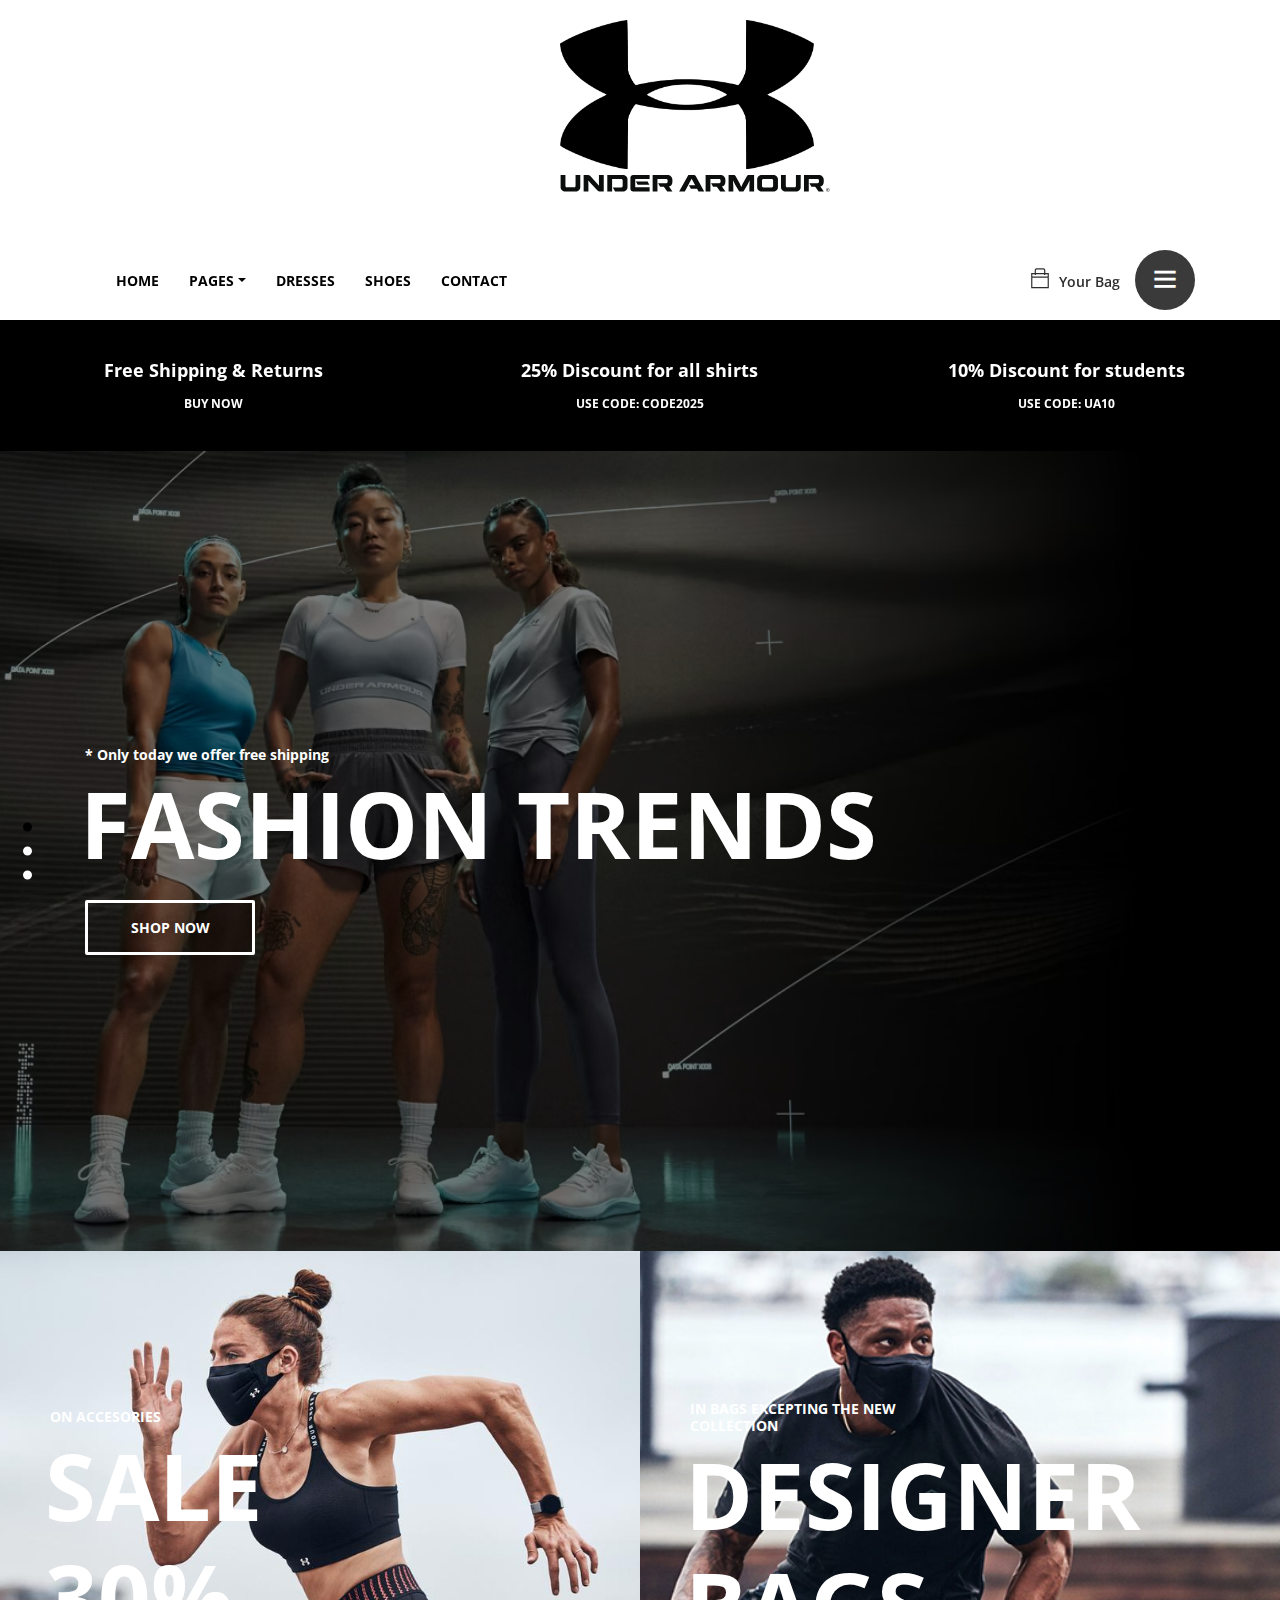
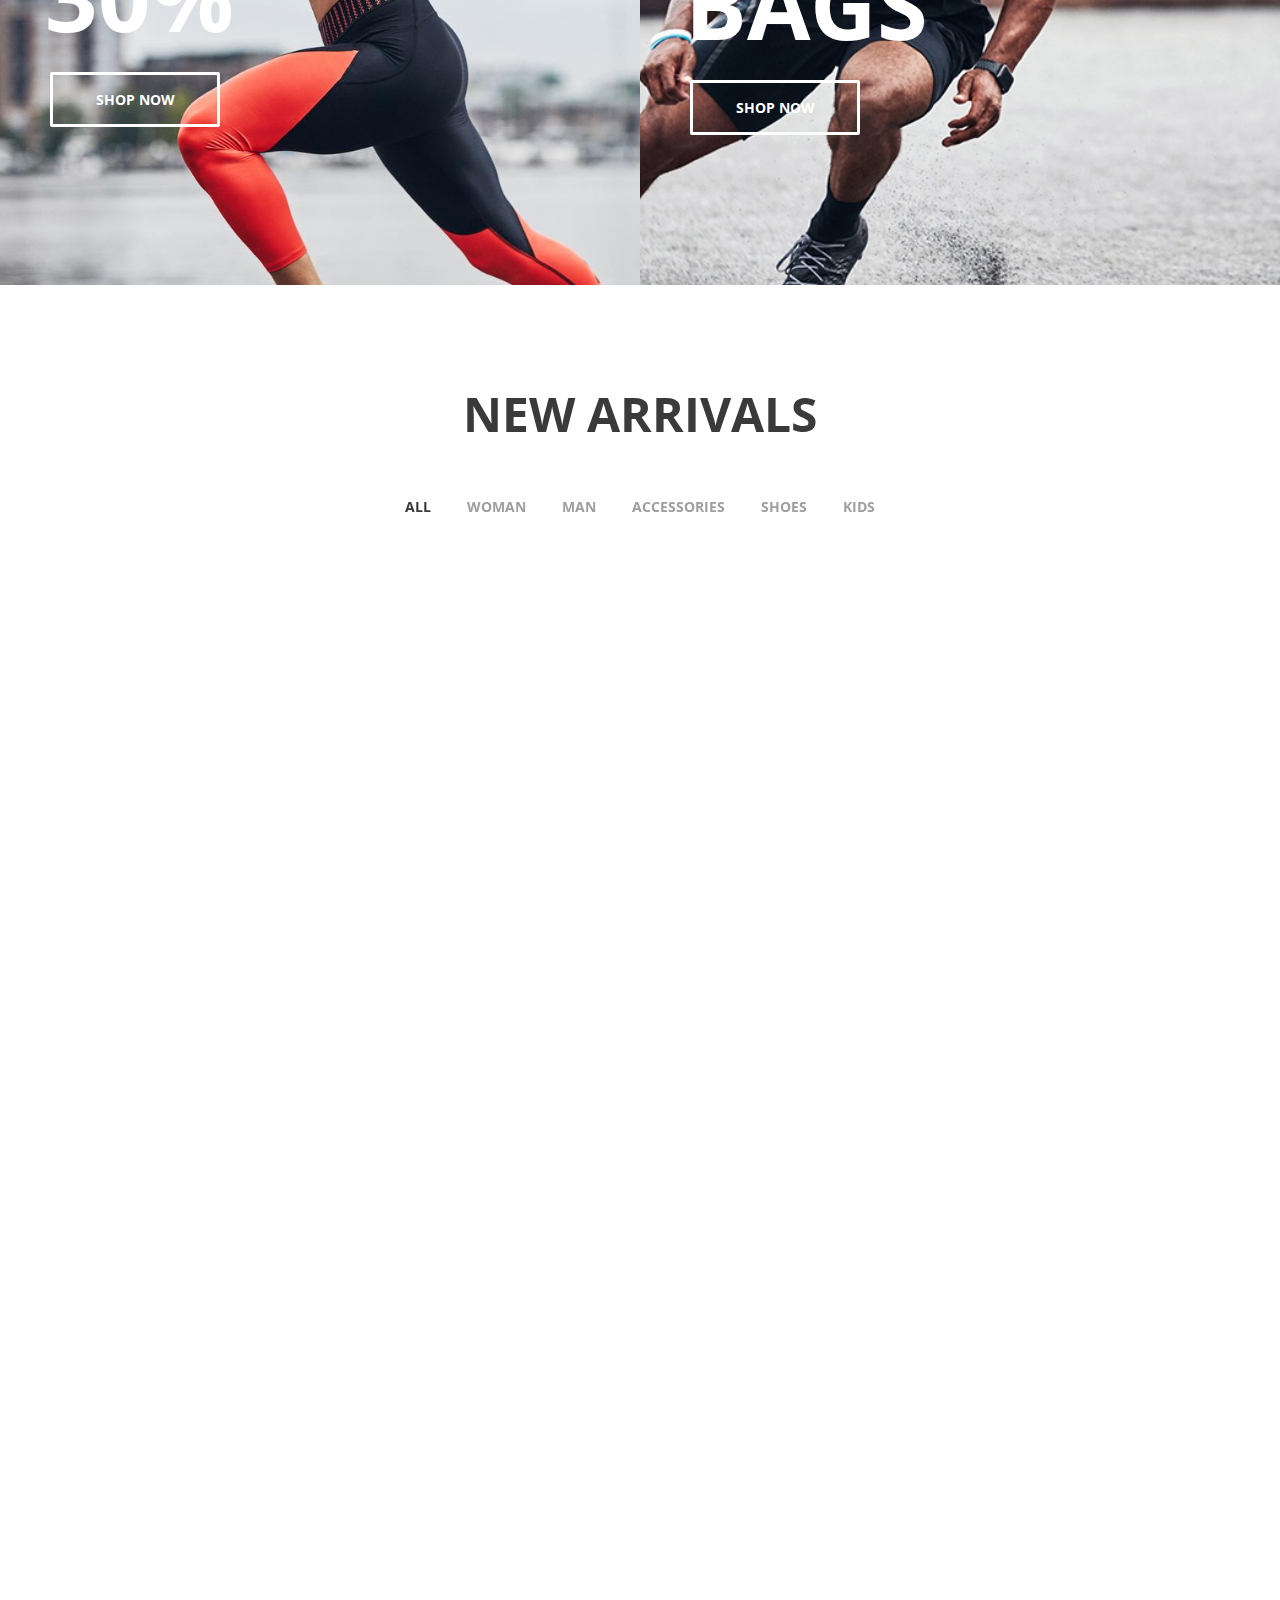
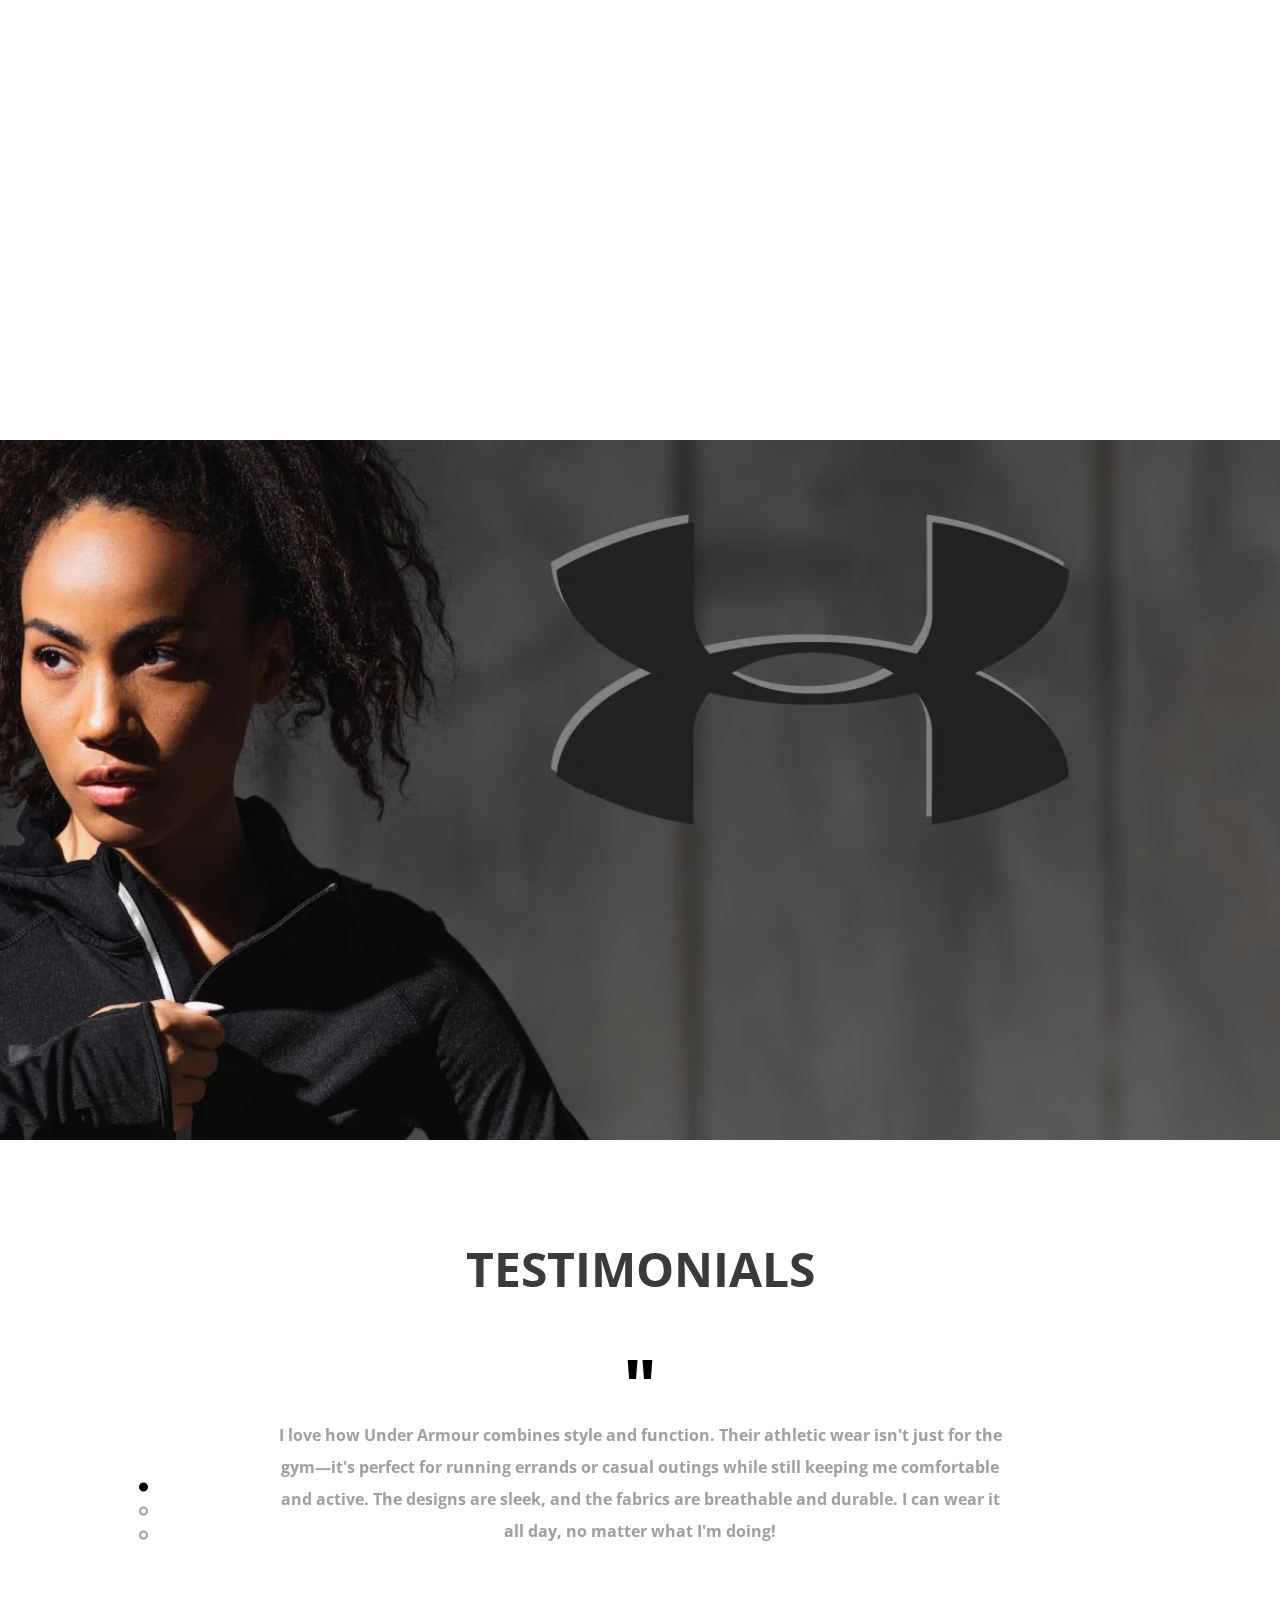
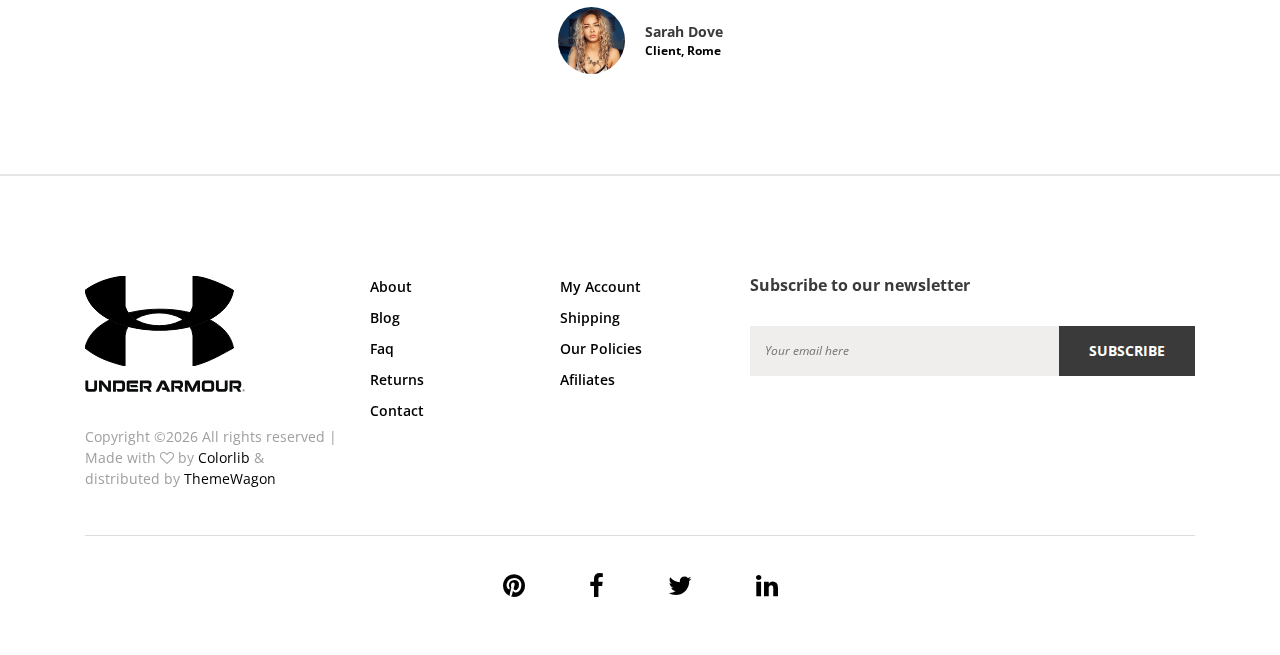
==== commit b03116e8: "Update index.html" ====
--- a/index.html
+++ b/index.html
@@ -675,99 +675,42 @@
     <script src="js/active.js"></script>
     
    <script>
-      const canvas = document.getElementById("bezierCanvas");
+              const canvas = document.getElementById("bezierCanvas");
 const ctx = canvas.getContext("2d");
 
 
-const scale = 0.016;
+const scale = 0.045;
 const offsetX = 0; 
 const offsetY = 0; 
-const dropOffsetY = 15; 
+
 
 
 ctx.beginPath();
-ctx.moveTo(2510 * scale + offsetX, 5050 * scale + offsetY);
-
-
-ctx.bezierCurveTo(1887 * scale + offsetX, 4943 * scale + offsetY, 1032 * scale + offsetX, 4639 * scale + offsetY, 588 * scale + offsetX, 4367 * scale + offsetY);
-ctx.bezierCurveTo(588 * scale + offsetX, 4367 * scale + offsetY, 521 * scale + offsetX, 4326 * scale + offsetY, 521 * scale + offsetX, 4326 * scale + offsetY);
-ctx.bezierCurveTo(521 * scale + offsetX, 4326 * scale + offsetY, 526 * scale + offsetX, 4280 * scale + offsetY, 526 * scale + offsetX, 4280 * scale + offsetY);
-ctx.bezierCurveTo(552 * scale + offsetX, 4047 * scale + offsetY, 637 * scale + offsetX, 3832 * scale + offsetY, 788 * scale + offsetX, 3620 * scale + offsetY);
-ctx.bezierCurveTo(880 * scale + offsetX, 3490 * scale + offsetY, 1096 * scale + offsetX, 3275 * scale + offsetY, 1252 * scale + offsetX, 3159 * scale + offsetY);
-ctx.bezierCurveTo(1447 * scale + offsetX, 3014 * scale + offsetY, 1701 * scale + offsetX, 2863 * scale + offsetY, 1898 * scale + offsetX, 2774 * scale + offsetY);
-ctx.bezierCurveTo(1943 * scale + offsetX, 2754 * scale + offsetY, 1980 * scale + offsetX, 2734 * scale + offsetY, 1980 * scale + offsetX, 2731 * scale + offsetY);
-ctx.bezierCurveTo(1979 * scale + offsetX, 2728 * scale + offsetY, 1904 * scale + offsetX, 2688 * scale + offsetY, 1812 * scale + offsetX, 2643 * scale + offsetY);
-ctx.bezierCurveTo(1194 * scale + offsetX, 2341 * scale + offsetY, 763 * scale + offsetX, 1931 * scale + offsetY, 597 * scale + offsetX, 1488 * scale + offsetY);
-ctx.bezierCurveTo(567 * scale + offsetX, 1410 * scale + offsetY, 533 * scale + offsetX, 1256 * scale + offsetY, 529 * scale + offsetX, 1185 * scale + offsetY);
-ctx.bezierCurveTo(526 * scale + offsetX, 1135 * scale + offsetY, 526 * scale + offsetX, 1135 * scale + offsetY, 575 * scale + offsetX, 1102 * scale + offsetY);
-ctx.bezierCurveTo(742 * scale + offsetX, 992 * scale + offsetY, 1215 * scale + offsetX, 783 * scale + offsetY, 1612 * scale + offsetX, 645 * scale + offsetY);
-ctx.bezierCurveTo(1908 * scale + offsetX, 541 * scale + offsetY, 2479 * scale + offsetX, 401 * scale + offsetY, 2607 * scale + offsetX, 400 * scale + offsetY);
-ctx.bezierCurveTo(2639 * scale + offsetX, 400 * scale + offsetY, 2639 * scale + offsetX, 400 * scale + offsetY, 2642 * scale + offsetX, 1178 * scale + offsetY);
-ctx.bezierCurveTo(2646 * scale + offsetX, 1954 * scale + offsetY, 2646 * scale + offsetX, 1955 * scale + offsetY, 2668 * scale + offsetX, 2030 * scale + offsetY);
-ctx.bezierCurveTo(2700 * scale + offsetX, 2134 * scale + offsetY, 2767 * scale + offsetX, 2271 * scale + offsetY, 2830 * scale + offsetX, 2359 * scale + offsetY);
-ctx.bezierCurveTo(2889 * scale + offsetX, 2442 * scale + offsetY, 2867 * scale + offsetX, 2438 * scale + offsetY, 3040 * scale + offsetX, 2400 * scale + offsetY);
-ctx.bezierCurveTo(3281 * scale + offsetX, 2347 * scale + offsetY, 3598 * scale + offsetX, 2299 * scale + offsetY, 3870 * scale + offsetX, 2275 * scale + offsetY);
-ctx.bezierCurveTo(4113 * scale + offsetX, 2252 * scale + offsetY, 4650 * scale + offsetX, 2244 * scale + offsetY, 4891 * scale + offsetX, 2259 * scale + offsetY);
-ctx.bezierCurveTo(5253 * scale + offsetX, 2281 * scale + offsetY, 5564 * scale + offsetX, 2321 * scale + offsetY, 5880 * scale + offsetX, 2387 * scale + offsetY);
-ctx.bezierCurveTo(5976 * scale + offsetX, 2407 * scale + offsetY, 6067 * scale + offsetX, 2425 * scale + offsetY, 6081 * scale + offsetX, 2427 * scale + offsetY);
-ctx.bezierCurveTo(6102 * scale + offsetX, 2431 * scale + offsetY, 6113 * scale + offsetX, 2424 * scale + offsetY, 6137 * scale + offsetX, 2393 * scale + offsetY);
-ctx.bezierCurveTo(6188 * scale + offsetX, 2329 * scale + offsetY, 6257 * scale + offsetX, 2209 * scale + offsetY, 6289 * scale + offsetX, 2129 * scale + offsetY);
-ctx.bezierCurveTo(6349 * scale + offsetX, 1976 * scale + offsetY, 6350 * scale + offsetX, 1962 * scale + offsetY, 6350 * scale + offsetX, 1144 * scale + offsetY);
-ctx.bezierCurveTo(6350 * scale + offsetX, 400 * scale + offsetY, 6350 * scale + offsetX, 400 * scale + offsetY, 6381 * scale + offsetX, 400 * scale + offsetY);
-ctx.bezierCurveTo(6476 * scale + offsetX, 400 * scale + offsetY, 6914 * scale + offsetX, 499 * scale + offsetY, 7195 * scale + offsetX, 585 * scale + offsetY);
-ctx.bezierCurveTo(7581 * scale + offsetX, 702 * scale + offsetY, 8138 * scale + offsetX, 936 * scale + offsetY, 8392 * scale + offsetX, 1088 * scale + offsetY);
-ctx.bezierCurveTo(8392 * scale + offsetX, 1088 * scale + offsetY, 8471 * scale + offsetX, 1134 * scale + offsetY, 8471 * scale + offsetX, 1134 * scale + offsetY);
-ctx.bezierCurveTo(8437 * scale + offsetX, 1444 * scale + offsetY, 8328 * scale + offsetX, 1691 * scale + offsetY, 8143 * scale + offsetX, 1920 * scale + offsetY);
-ctx.bezierCurveTo(8071 * scale + offsetX, 2009 * scale + offsetY, 7893 * scale + offsetX, 2183 * scale + offsetY, 7795 * scale + offsetX, 2262 * scale + offsetY);
-ctx.bezierCurveTo(7616 * scale + offsetX, 2404 * scale + offsetY, 7357 * scale + offsetX, 2562 * scale + offsetY, 7127 * scale + offsetX, 2670 * scale + offsetY);
-ctx.bezierCurveTo(7063 * scale + offsetX, 2700 * scale + offsetY, 7010 * scale + offsetX, 2728 * scale + offsetY, 7010 * scale + offsetX, 2731 * scale + offsetY);
-ctx.bezierCurveTo(7052 * scale + offsetX, 2756 * scale + offsetY, 7103 * scale + offsetX, 2779 * scale + offsetY, 7407 * scale + offsetX, 2918 * scale + offsetY);
-ctx.bezierCurveTo(7743 * scale + offsetX, 3140 * scale + offsetY, 7957 * scale + offsetX, 3344 * scale + offsetY, 8257 * scale + offsetX, 3630 * scale + offsetY);
-ctx.bezierCurveTo(8423 * scale + offsetX, 3935 * scale + offsetY, 8464 * scale + offsetX, 4275 * scale + offsetY, 8470 * scale + offsetX, 4325 * scale + offsetY);
-ctx.bezierCurveTo(8412 * scale + offsetX, 4361 * scale + offsetY, 8167 * scale + offsetX, 4517 * scale + offsetY, 7591 * scale + offsetX, 4758 * scale + offsetY);
-ctx.bezierCurveTo(6909 * scale + offsetX, 4962 * scale + offsetY, 6577 * scale + offsetX, 5039 * scale + offsetY, 6393 * scale + offsetX, 5064 * scale + offsetY);
-ctx.bezierCurveTo(6351 * scale + offsetX, 5070 * scale + offsetY, 6348 * scale + offsetX, 4293 * scale + offsetY, 6322 * scale + offsetX, 3435 * scale + offsetY);
-ctx.bezierCurveTo(6294 * scale + offsetX, 3334 * scale + offsetY, 6227 * scale + offsetX, 3196 * scale + offsetY, 6160 * scale + offsetX, 3102 * scale + offsetY);
-ctx.bezierCurveTo(6118 * scale + offsetX, 3042 * scale + offsetY, 6104 * scale + offsetX, 3029 * scale + offsetY, 6087 * scale + offsetX, 3033 * scale + offsetY);
-ctx.bezierCurveTo(5495 * scale + offsetX, 3164 * scale + offsetY, 5063 * scale + offsetX, 3211 * scale + offsetY, 4465 * scale + offsetX, 3211 * scale + offsetY);
-ctx.bezierCurveTo(4295 * scale + offsetX, 3210 * scale + offsetY, 4144 * scale + offsetX, 3208 * scale + offsetY, 4130 * scale + offsetX, 3206 * scale + offsetY);
-ctx.bezierCurveTo(4116 * scale + offsetX, 3204 * scale + offsetY, 4056 * scale + offsetX, 3199 * scale + offsetY, 3995 * scale + offsetX, 3195 * scale + offsetY);
-ctx.bezierCurveTo(3677 * scale + offsetX, 3176 * scale + offsetY, 3261 * scale + offsetX, 3115 * scale + offsetY, 2903 * scale + offsetX, 3033 * scale + offsetY);
-ctx.bezierCurveTo(2860 * scale + offsetX, 3023 * scale + offsetY, 2726 * scale + offsetX, 3248 * scale + offsetY, 2673 * scale + offsetX, 3417 * scale + offsetY);
-ctx.bezierCurveTo(2645 * scale + offsetX, 3505 * scale + offsetY, 2642 * scale + offsetX, 4288 * scale + offsetY, 2627 * scale + offsetX, 5069 * scale + offsetY);
-ctx.bezierCurveTo(2568 * scale + offsetX, 5060 * scale + offsetY, 2510 * scale + offsetX, 5050 * scale + offsetY, 2510 * scale + offsetX, 5050 * scale + offsetY);
+ctx.moveTo(890 * scale + offsetX, 0.1 * scale + offsetY);
+ctx.lineTo(890* scale + offsetX, 670 * scale + offsetY);
+ctx.bezierCurveTo(1050 * scale + offsetX,1250  * scale + offsetY, 2250 * scale + offsetX, 1250 * scale + offsetY, 2400 * scale + offsetX, 670 * scale + offsetY);
+ctx.lineTo(2400* scale + offsetX, 0.1 * scale + offsetY);
+ctx.bezierCurveTo(2700 * scale + offsetX, 20 * scale + offsetY, 3100 * scale + offsetX, 200 * scale + offsetY, 3300 * scale + offsetX, 320 * scale + offsetY)
+ctx.bezierCurveTo(3100 * scale + offsetX,1500  * scale + offsetY, 220 * scale + offsetX, 1500 * scale + offsetY, 0.1 * scale + offsetX, 320 * scale + offsetY)
+ctx.bezierCurveTo(180 * scale + offsetX, 180 * scale + offsetY, 500 * scale + offsetX, 30 * scale + offsetY, 890 * scale + offsetX, 0.1 * scale + offsetY)
+ctx.fillStyle = "black";
+ctx.fill();
+
+ctx.moveTo(890 * scale + offsetX, 2000 * scale + offsetY);
+ctx.lineTo(890* scale + offsetX, 1330 * scale + offsetY);
+ctx.bezierCurveTo(940 * scale + offsetX,650  * scale + offsetY, 2350 * scale + offsetX, 650 * scale + offsetY, 2400 * scale + offsetX, 1330 * scale + offsetY);
+ctx.lineTo(2400* scale + offsetX, 2000 * scale + offsetY);
+ctx.bezierCurveTo(2800 * scale + offsetX, 1900 * scale + offsetY, 3100 * scale + offsetX, 1700 * scale + offsetY, 3300 * scale + offsetX, 1600 * scale + offsetY)
+ctx.bezierCurveTo(3100 * scale + offsetX,450  * scale + offsetY, 250 * scale + offsetX, 450 * scale + offsetY, 0.1 * scale + offsetX, 1600 * scale + offsetY)
+ctx.bezierCurveTo(250 * scale + offsetX, 1800 * scale + offsetY, 500 * scale + offsetX, 1900 * scale + offsetY, 890 * scale + offsetX, 2000 * scale + offsetY)
+
+
 
 ctx.fillStyle = "black";
 ctx.fill();
 ctx.strokeStyle = "black";
 ctx.stroke();
-
-
-
-//const scaleX = 250 / 500;  
-//const scaleY = 180 / 500;  
-//const dropOffsetY = 0; 
-
-//ctx.beginPath();
-//ctx.moveTo(292 * scaleX, (254 + dropOffsetY) * scaleY);
-//ctx.bezierCurveTo(
- //   347 * scaleX, (287 + dropOffsetY) * scaleY,
- //   462 * scaleX, (293 + dropOffsetY) * scaleY,
- //   526 * scaleX, (254 + dropOffsetY) * scaleY
-//);
-//ctx.bezierCurveTo(
- //   480 * scaleX, (221 + dropOffsetY) * scaleY,
- //   375 * scaleX, (203 + dropOffsetY) * scaleY,
- //   292 * scaleX, (254 + dropOffsetY) * scaleY
-//);
-//ctx.closePath();
-
-//ctx.fillStyle = "white"; 
-//ctx.fill();
-//ctx.strokeStyle = "black";
-//ctx.lineWidth = 2;
-//ctx.stroke();
 </script>
 </body>
 
-</html>+</html>
--- a/css/core-style.css
+++ b/css/core-style.css
@@ -0,0 +1,2115 @@
+/* [Master Stylesheet] */
+
+/* ------------- Index of Stylesheet -------------
+:: 1.0 Import Web Fonts
+:: 2.0 Import All CSS
+:: 3.0 Common/Base CSS
+:: 4.0 Wrapper CSS
+:: 5.0 Header Area CSS
+:: 6.0 Side Menu Area CSS
+:: 7.0 Top Discount CSS
+:: 8.0 Welcome Area CSS
+:: 9.0 Quickview Modal Area CSS
+:: 10.0 Top Catagory Area CSS
+:: 11.0 New Arrivals Area Start
+:: 12.0 Offer Area CSS
+:: 13.0 Testimonials CSS
+:: 14.0 Footer Area CSS
+:: 15.0 Breadcumb Area CSS
+:: 16.0 Product Sidebar Area CSS
+:: 17.0 Product Details Area CSS
+:: 18.0 Cart Page CSS
+:: 19.0 Checkout Area CSS
+------------------------------------------------ */
+
+/* --------------------
+:: 1.0 Import Web Fonts
+-------------------- */
+
+@import url('https://fonts.googleapis.com/css?family=Open+Sans:300,400,600,700,800');
+
+/* ------------------
+:: 2.0 Import All CSS
+------------------ */
+
+@import '../css/bootstrap.min.css';
+@import '../css/owl.carousel.css';
+@import '../css/font-awesome.min.css';
+@import '../css/themify-icons.css';
+@import '../css/magnific-popup.css';
+@import '../css/animate.css';
+@import '../css/jquery-ui.min.css';
+
+/* -------------------
+:: 3.0 Common/Base CSS
+------------------- */
+
+* {
+    margin: 0;
+    padding: 0;
+}
+
+body {
+    font-family: 'Open Sans', sans-serif;
+    font-weight: 400;
+    overflow-x: hidden;
+    background-color: black;
+}
+
+h1,
+h2,
+h3,
+h4,
+h5,
+h6 {
+    color: #3a3a3a;
+    line-height: 1.2;
+    font-family: 'Open Sans', sans-serif;
+    font-weight: 700;
+}
+
+p {
+    color: #3a3a3a;
+    font-size: 1em;
+    line-height: 1.5;
+    font-family: 'Open Sans', sans-serif;
+    font-weight: 400;
+}
+
+a:focus {
+    outline: 0 solid;
+}
+
+a,
+a:hover,
+a:focus {
+    -webkit-transition: all 500ms ease 0s;
+    transition: all 500ms ease 0s;
+    text-decoration: none;
+    outline: none;
+    color: #000000;
+    font-family: 'Open Sans', sans-serif;
+    font-weight: 400;
+}
+
+ul,
+ol {
+    margin: 0;
+}
+
+ol li,
+ul li {
+    list-style: outside none none;
+}
+
+img {
+    height: auto;
+    max-width: 100%;
+}
+
+.background-overlay,
+.background-overlay-white {
+    position: relative;
+    z-index: 2;
+    background-position: center center;
+    background-size: cover;
+}
+
+.background-overlay:before,
+.background-overlay-white:before {
+    position: absolute;
+    z-index: -1;
+    top: 0;
+    left: 0;
+    width: 100%;
+    height: 100%;
+    content: "";
+}
+
+.background-overlay:before {
+    background-color: rgba(0, 0, 0, 0.5);
+}
+
+.background-overlay-white:before {
+    background-color: rgba(255, 255, 255, 0.9);
+}
+
+.karl-table {
+    display: table;
+    z-index: 9;
+    position: absolute;
+    width: 100%;
+    height: 100%;
+    margin: 0;
+}
+
+.karl-table-cell {
+    display: table-cell;
+    vertical-align: middle;
+}
+
+.mt-15 {
+    margin-top: 15px;
+}
+
+.mt-30 {
+    margin-top: 30px;
+}
+
+.mt-50 {
+    margin-top: 50px;
+}
+
+.mt-70 {
+    margin-top: 70px;
+}
+
+.mt-100 {
+    margin-top: 100px;
+}
+
+.mb-15 {
+    margin-bottom: 15px;
+}
+
+.mb-30 {
+    margin-bottom: 30px;
+}
+
+.mb-50 {
+    margin-bottom: 50px;
+}
+
+.ml-15 {
+    margin-left: 15px;
+}
+
+.ml-30 {
+    margin-left: 30px;
+}
+
+.mr-15 {
+    margin-right: 15px;
+}
+
+.mr-30 {
+    margin-right: 30px;
+}
+
+.mb-70 {
+    margin-bottom: 70px;
+}
+
+.mb-100 {
+    margin-bottom: 100px;
+}
+
+.bg-img {
+    background-position: center center;
+    background-size: cover;
+    background-repeat: no-repeat;
+}
+
+.bg-white {
+    background-color: #fff;
+}
+
+.bg-dark {
+    background-color: #000;
+}
+
+.bg-transparent {
+    background-color: transparent;
+}
+
+.bg-transparent-dark {
+    background-color: rgba(0, 0, 0, 0.5) !important;
+}
+
+.bg-transparent-light {
+    background-color: rgba(255, 255, 255, 0.5) !important;
+}
+
+.bg-dark3 {
+    background-color: rgba(0, 0, 0, 0.75) !important;
+}
+
+.bg-dark2 {
+    background-color: rgba(0, 0, 0, 0.5) !important;
+}
+
+.font-bold {
+    font-weight: 700;
+}
+
+.font-light {
+    font-weight: 300;
+}
+
+.line,
+.line-mtb15 {
+    width: 100%;
+    height: 1px;
+    background-color: #ddd;
+    margin: 30px 0;
+}
+
+.line-mtb15 {
+    margin: 15px 0;
+}
+
+.height-500 {
+    height: 500px !important;
+}
+
+.height-600 {
+    height: 600px !important;
+}
+
+.height-700 {
+    height: 700px !important;
+}
+
+.height-800 {
+    height: 800px !important;
+}
+
+#scrollUp {
+    background-color: black;
+    border-radius: 0;
+    bottom: 0;
+    box-shadow: 0 2px 6px 0 rgba(0, 0, 0, 0.3);
+    color: #fff;
+    font-size: 24px;
+    height: 40px;
+    line-height: 40px;
+    right: 60px;
+    text-align: center;
+    width: 40px;
+}
+
+.section_padding_100 {
+    padding: 100px 0;
+}
+
+.section_padding_100_0 {
+    padding: 100px 0 0;
+}
+
+.section_padding_0_100 {
+    padding: 0 0 100px;
+}
+
+.section_heading {
+    margin-bottom: 50px;
+    position: relative;
+    z-index: 1;
+}
+
+.section_heading h2 {
+    font-size: 48px;
+    margin-bottom: 0;
+    text-transform: uppercase;
+}
+
+.section_heading.text-left {
+    text-align: left !important;
+}
+
+.karl-btn {
+    display: inline-block;
+    min-width: 170px;
+    height: 55px;
+    color: #fff;
+    border: 3px solid #fff;
+    border-radius: 2px;
+    padding: 0 30px;
+    text-transform: uppercase;
+    font-size: 14px;
+    font-weight: 700;
+    line-height: 49px;
+}
+
+.karl-btn:hover,
+.karl-btn:focus {
+    font-weight: 700;
+    color: #fff;
+    background-color: black;
+    border-color: black;
+}
+
+/* -------------------
+:: 4.0 Wrapper CSS
+------------------- */
+
+#wrapper {
+    position: relative;
+    z-index: 1000;
+    background-color: #fff;
+    left: 0;
+    top: 0;
+    -webkit-transition: all linear 500ms;
+    transition: all linear 500ms;
+    box-shadow: 0 0 50px rgba(0, 0, 0, 0.2);
+}
+
+#wrapper.karl-side-menu-open {
+    top: 0;
+    left: 300px;
+    -webkit-transition-duration: 500ms;
+    transition-duration: 500ms;
+}
+
+#wrapper.karl-side-menu-open:after {
+    top: 0;
+    left: 0;
+    width: 100%;
+    height: 100%;
+    background-color: rgba(0, 0, 0, 0.5);
+    content: '';
+    position: absolute;
+    z-index: 1200;
+}
+
+/* ------------------------
+:: 5.0 Header Area CSS
+------------------------ */
+
+.top_header_area {
+    padding-top:20px;
+    margin-bottom:50px;
+    height: 150px;
+    width: 100%;
+    position: relative;
+    z-index: 1000;
+}
+
+.cart > a {
+    color: #2e2e2e;
+    font-size: 14px;
+    line-height: 1;
+    position: relative;
+    z-index: 1;
+    font-weight: 600;
+}
+
+.cart > a > i {
+    font-size: 20px;
+    padding-right: 5px;
+}
+
+.cart_quantity {
+    background-color: black;
+    border-radius: 50%;
+    color: #fff;
+    font-size: 11px;
+    height: 20px;
+    line-height: 20px;
+    position: absolute;
+    left: -5px;
+    text-align: center;
+    top: 5px;
+    width: 20px;
+    z-index: 2;
+    -webkit-transition-duration: 500ms;
+    transition-duration: 500ms;
+    font-weight: 600;
+}
+
+.main-menu-area {
+    position: relative;
+    z-index: 500;
+}
+
+.header-right-side-menu > a {
+    width: 60px;
+    display: block;
+    height: 60px;
+    text-align: center;
+    line-height: 60px;
+    font-size: 24px;
+    background-color: #3a3a3a;
+    color: #fff;
+    border-radius: 50%;
+}
+
+.header-right-side-menu > a:focus,
+.header-right-side-menu > a:hover {
+    background-color: black;
+    color: #fff;
+}
+
+.hero_meta_area .cart:hover .cart_quantity {
+    background-color: #000000;
+    color: #fff;
+}
+
+.hero_meta_area .cart,
+.hero_meta_area .user_thumb {
+    position: relative;
+    z-index: 999;
+    -webkit-transition-duration: 500ms;
+    transition-duration: 500ms;
+}
+
+.cart {
+    position: relative;
+    z-index: 200;
+}
+
+.cart-list {
+    background-color: #f4f6f8;
+    box-shadow: 2px 0 20px rgba(0, 0, 0, 0.15);
+    -webkit-transition-duration: 750ms;
+    transition-duration: 750ms;
+    border-radius: 0;
+    display: none;
+    position: absolute;
+    right: -44px;
+    top: 50px;
+    width: 280px;
+    z-index: 120;
+}
+
+.cart-data-open .cart-list {
+    display: block;
+}
+
+.cart-list > li {
+    border-bottom: 1px solid #ebebeb;
+    padding: 20px 15px;
+    position: relative;
+    text-align: left;
+    z-index: 1;
+}
+
+.cart-list li .image {
+    left: 15px;
+    position: absolute;
+    top: 20px;
+    z-index: 9;
+}
+
+.cart-list .image > img {
+    width: 40px;
+    height: 40px;
+}
+
+.cart-item-desc {
+    padding-left: 55px;
+}
+
+.cart-item-desc > h6 {
+    font-size: 13px;
+    margin-bottom: 5px;
+}
+
+.cart-list li .btn-checkout,
+.cart-list li .btn-cart {
+    background-color: black;
+    border-radius: 0;
+    color: #fff;
+    font-size: 13px;
+}
+
+.cart-list li .btn-cart {
+    background-color: #3a3a3a;
+}
+
+.cart-item-desc > p {
+    font-size: 14px;
+    margin: 0;
+}
+
+.cart-list li span {
+    font-size: 13px;
+    text-transform: uppercase;
+}
+
+.main_header_area {
+    height: 120px;
+    padding-top: 40px;
+}
+
+.header-social-area a {
+    display: inline-block;
+    padding: 0 10px;
+    font-size: 14px;
+    position: relative;
+    z-index: 1;
+}
+
+.help-line a {
+    width: auto;
+    height: 35px;
+    padding: 0 30px;
+    background-color: black;
+    color: #fff;
+    display: block;
+    line-height: 35px;
+    font-size: 14px;
+    font-weight: 600;
+}
+
+.help-line a:hover,
+.help-line a:focus {
+    background-color: #3a3a3a;
+}
+
+.navbar-expand-lg .navbar-nav .nav-link {
+    padding-right: 15px;
+    padding-left: 15px;
+    position: relative;
+    z-index: 1;
+    font-size: 14px;
+    font-weight: 700;
+    text-transform: uppercase;
+}
+
+.main-menu-area .navbar {
+    padding: 0;
+}
+
+.dropdown-menu.show {
+    border: none;
+    box-shadow: 3px 3px 20px rgba(0, 0, 0, 0.15);
+}
+
+.dropdown-menu .dropdown-item {
+    font-size: 14px;
+    font-weight: 700;
+    text-transform: uppercase;
+}
+
+.dropdown-menu .dropdown-item:focus,
+.dropdown-menu .dropdown-item:hover {
+    color: #fff;
+    text-decoration: none;
+    background-color: black;
+    font-weight: 700;
+}
+
+/* -------------------
+:: 6.0 Side Menu Area CSS
+------------------- */
+
+.catagories-side-menu {
+    background-color: #fff;
+    width: 300px;
+    position: fixed;
+    top: 0;
+    left: 0;
+    height: 100%;
+    z-index: 1;
+}
+
+#sideMenuClose {
+    color: #fff;
+    width: 20%;
+    height: 50px;
+    line-height: 50px;
+    font-size: 18px;
+    text-align: center;
+    border-radius: 0;
+    cursor: pointer;
+    z-index: 99;
+    position: absolute;
+    top: 0;
+    right: 0;
+    -webkit-transition-duration: 500ms;
+    transition-duration: 500ms;
+    background-color: #3a3a3a;
+}
+
+#sideMenuClose:hover {
+    background-color: black;
+}
+
+.menu-list {
+    margin-top: 50px;
+}
+
+.menu-list h6 {
+    padding: 30px 15px;
+    margin-bottom: 0;
+    border-bottom: 1px solid #ebebeb;
+}
+
+.menu-content ul,
+.menu-content li {
+    list-style: none;
+    padding: 0;
+    margin: 0;
+    cursor: pointer;
+}
+
+.menu-content ul :not(collapsed) .arrow:before,
+.menu-content li :not(collapsed) .arrow:before {
+    font-family: FontAwesome;
+    content: "\f078";
+    display: inline-block;
+    padding-left: 10px;
+    padding-right: 15px;
+    vertical-align: middle;
+    float: right;
+    color: #9f9f9f;
+}
+
+.menu-content ul .sub-menu li,
+.menu-content li .sub-menu li {
+    border: none;
+    border-bottom: 1px solid #ebebeb;
+    margin-left: 0;
+    padding-left: 5px;
+}
+
+.menu-content li {
+    padding-left: 0px;
+    border-bottom: 1px solid #ebebeb;
+}
+
+.menu-content li a {
+    position: relative;
+    z-index: 1;
+    text-decoration: none;
+    color: #3a3a3a;
+    height: 45px;
+    display: block;
+    line-height: 45px;
+    padding-left: 30px;
+    font-size: 13px;
+}
+
+.menu-content .sub-menu li a {
+    position: relative;
+    z-index: 1;
+    text-decoration: none;
+    color: #3a3a3a;
+    height: 40px;
+    display: inline-block;
+    line-height: 40px;
+}
+
+.menu-content li .sub-menu li a:before {
+    width: 10px;
+    height: 10px;
+    border: 1px solid #858585;
+    background-color: transparent;
+    border-radius: 2px;
+    display: inline-block;
+    margin-left: 10px;
+    margin-right: 10px;
+    content: '';
+    position: absolute;
+    top: 15px;
+    left: 0;
+}
+
+.menu-content > li > a:before {
+    width: 10px;
+    height: 10px;
+    border: 1px solid black;
+    background-color: black;
+    border-radius: 2px;
+    display: inline-block;
+    margin-left: 10px;
+    margin-right: 10px;
+    content: '';
+    position: absolute;
+    top: 18px;
+    left: 0;
+}
+
+.menu-content > li.collapsed > a:before {
+    width: 10px;
+    height: 10px;
+    border: 1px solid #858585;
+    background-color: transparent;
+    border-radius: 2px;
+    display: inline-block;
+    margin-left: 10px;
+    margin-right: 10px;
+    content: '';
+    position: absolute;
+    top: 18px;
+    left: 0;
+}
+
+.menu-list .menu-content {
+    display: block;
+}
+
+/* -------------------
+:: 7.0 Top Discount CSS
+------------------- */
+
+.top-discount-area .single-discount-area {
+    -webkit-box-flex: 0;
+    -ms-flex: 0 0 33.333333%;
+    flex: 0 0 33.333333%;
+    max-width: 33.333333%;
+    padding: 40px 15px;
+    background-color: black;
+    text-align: center;
+    -ms-flex-item-align: stretch;
+        align-self: stretch;
+}
+
+.top-discount-area .single-discount-area:nth-child(2) {
+    background-color: black;
+}
+
+.top-discount-area .single-discount-area:last-child {
+    background-color: black;
+}
+
+.top-discount-area .single-discount-area h5 {
+    font-size: 18px;
+    color: #fff;
+    margin-bottom: 15px;
+}
+
+.top-discount-area .single-discount-area h6,
+.top-discount-area .single-discount-area a {
+    font-size: 12px;
+    color: #fff;
+    font-weight: 700;
+    margin-bottom: 0;
+}
+
+/* ---------------------
+:: 8.0 Welcome Area CSS
+--------------------- */
+
+.single_slide {
+    background-position: center top;
+    background-size: cover;
+    position: relative;
+    z-index: 1;
+}
+
+.welcome_slide_text {
+    position: relative;
+    z-index: 1;
+}
+
+.welcome_slide_text > h2,
+.single_catagory_area h2 {
+    font-size: 92px;
+    letter-spacing: 0;
+    margin-left: -5px;
+    text-transform: uppercase;
+    color: #fff;
+    margin-bottom: 20px;
+}
+
+.welcome_slide_text h6,
+.single_catagory_area h6 {
+    color: #fff;
+    font-size: 14px;
+    margin-bottom: 5px;
+}
+
+.welcome_slides.owl-carousel .owl-dots {
+    position: absolute;
+    top: 50%;
+    left: 1%;
+    z-index: 5;
+    width: 30px;
+    background-color: transparent;
+    height: auto;
+    text-align: center;
+    -webkit-transform: translateY(-50%);
+    transform: translateY(-50%);
+}
+
+.welcome_slides.owl-carousel .owl-dot {
+    background-color: #fff;
+    border: 2px solid #fff;
+    border-radius: 50%;
+    display: block;
+    height: 9px;
+    margin: 15px 10px;
+    width: 9px;
+}
+
+.welcome_slides.owl-carousel .owl-dot.active {
+    background-color: black;
+    border-color: black;
+}
+
+/* -----------------------------
+:: 9.0 Quickview Modal Area CSS
+----------------------------- */
+
+#quickview button.close {
+    box-shadow: none;
+    position: absolute;
+    right: 15px;
+    text-align: right;
+    top: 10px;
+    z-index: 9;
+}
+
+.quickview_body {
+    position: relative;
+    z-index: 1;
+    overflow: hidden;
+}
+
+.quickview_pro_img {
+    border: 1px solid #f6f6f6;
+    position: relative;
+    width: 100%;
+    z-index: 1;
+}
+
+.quickview_pro_img .hover_img {
+    left: 0;
+    opacity: 0;
+    -ms-filter: "progid:DXImageTransform.Microsoft.Alpha(Opacity=0)";
+    position: absolute;
+    top: -30px;
+    -webkit-transition-duration: 500ms;
+    transition-duration: 500ms;
+}
+
+.quickview_pro_img:hover .hover_img {
+    top: 0;
+    opacity: 1;
+    -ms-filter: "progid:DXImageTransform.Microsoft.Alpha(Opacity=100)";
+}
+
+.quickview_pro_des .title {
+    text-transform: capitalize;
+}
+
+.quickview_pro_des {
+    padding: 30px 0;
+}
+
+.quickview_pro_des .price > span {
+    color: #888;
+    font-size: 14px;
+    text-decoration: line-through;
+}
+
+.quickview_pro_des > p {
+    font-size: 13px;
+}
+
+.quickview_pro_des > a {
+    color: #19B5FE;
+    font-size: 13px;
+    text-decoration: underline;
+}
+
+.quickview_body .quantity > input {
+    -moz-appearance: textfield;
+    border: 1px solid #f6f6f6;
+    height: 35px;
+    text-align: center;
+    width: 40px;
+    font-size: 13px;
+}
+
+.quickview_body .quantity {
+    -webkit-box-align: center;
+    -ms-flex-align: center;
+    align-items: center;
+    display: -webkit-box;
+    display: -ms-flexbox;
+    display: flex;
+}
+
+.quickview_body .cart {
+    display: -webkit-box;
+    display: -ms-flexbox;
+    display: flex;
+}
+
+.quickview_body .qty-plus,
+.quickview_body .qty-minus {
+    background-color: transparent;
+    border: 1px solid #f6f6f6;
+    color: #000;
+    cursor: pointer;
+    height: 35px;
+    text-align: center;
+    width: 22px;
+}
+
+.quickview_body .qty-plus {
+    border-left: 0 solid transparent;
+}
+
+.quickview_body .qty-minus {
+    border-right: 0 solid transparent;
+}
+
+.quickview_body .cart-submit {
+    background-color: black;
+    border: medium none;
+    color: #fff;
+    cursor: pointer;
+    font-size: 13px;
+    height: 35px;
+    margin-left: 15px;
+    width: 120px;
+    -webkit-transition-duration: 500ms;
+    transition-duration: 500ms;
+}
+
+.quickview_body .cart-submit:hover {
+    background-color: black;
+    color: #fff;
+}
+
+.quickview_body .qty-minus i,
+.quickview_body .qty-plus i {
+    color: #888;
+    font-size: 10px;
+    line-height: 33px;
+}
+
+.quickview_body .modal_pro_wishlist > a,
+.quickview_body .modal_pro_compare > a {
+    background-color: #e91e63;
+    color: #fff;
+    display: block;
+    height: 35px;
+    margin: 0 15px;
+    text-align: center;
+    width: 35px;
+    font-size: 22px;
+}
+
+.quickview_body .modal_pro_wishlist > a:hover,
+.quickview_body .modal_pro_compare > a:hover {
+    background-color: #000;
+    color: #fff;
+}
+
+.quickview_body .modal_pro_compare > a {
+    background-color: #00bcd4;
+    margin: 0;
+}
+
+.quickview_body .modal_pro_wishlist > a i,
+.quickview_body .modal_pro_compare > a i {
+    line-height: 35px;
+}
+
+.quickview_body .share_wf > p {
+    font-size: 13px;
+    margin-bottom: 5px;
+    text-transform: capitalize;
+}
+
+.quickview_body .share_wf ._icon > a {
+    color: #888;
+    font-size: 14px;
+    margin-right: 5px;
+}
+
+.quickview_body .share_wf ._icon > a:hover {
+    color: #000;
+}
+
+.quickview_body .top_seller_product_rating > i {
+    color: #ff9800;
+    font-size: 13px;
+}
+
+/* --------------------------
+:: 10.0 Top Catagory Area CSS
+-------------------------- */
+
+.single_catagory_area {
+    padding: 150px 50px;
+    width: 50%;
+    -webkit-box-flex: 0;
+    -ms-flex: 0 0 50%;
+    flex: 0 0 50%;
+    -webkit-transition-duration: 500ms;
+    transition-duration: 500ms;
+    position: relative;
+    z-index: 1;
+}
+
+.single_catagory_area:after {
+    content: "";
+    width: 100%;
+    height: 100%;
+    background-color: black;
+    position: absolute;
+    top: 0;
+    left: 0;
+    z-index: -8;
+    opacity: 0;
+    -ms-filter: "progid:DXImageTransform.Microsoft.Alpha(Opacity=0)";
+    -webkit-transition-duration: 500ms;
+    transition-duration: 500ms;
+}
+
+.single_catagory_area:hover:after {
+    opacity: 0.7;
+    -ms-filter: "progid:DXImageTransform.Microsoft.Alpha(Opacity=70)";
+}
+
+.single_catagory_area h6 {
+    text-transform: uppercase;
+}
+
+.catagory-content {
+    width: 55%;
+}
+
+/* ----------------------------
+:: 11.0 New Arrivals Area Start
+---------------------------- */
+
+.portfolio-menu > .btn {
+    font-size: 14px;
+    font-weight: 700;
+    color: #9f9f9f;
+    background-color: transparent;
+    padding: 0 15px;
+    text-transform: uppercase;
+}
+
+.portfolio-menu > .btn:focus,
+.portfolio-menu > .btn.active {
+    color: #3a3a3a;
+    box-shadow: none;
+}
+
+.single_gallery_item {
+    margin-bottom: 100px;
+    overflow: hidden
+}
+
+.product-img {
+    position: relative;
+    z-index: 1;
+    overflow: hidden
+}
+
+.product-img > img {
+    width: 100%;
+    -webkit-transition-duration: 500ms;
+    transition-duration: 500ms;
+}
+
+.single_gallery_item:hover .product-img > img {
+    -webkit-transform: scale(1.15);
+    transform: scale(1.15);
+}
+
+.product-img .product-quicview {
+    position: absolute;
+    width: 100%;
+    height: 100%;
+    z-index: 9;
+    top: 0;
+    left: 0;
+    display: -webkit-box;
+    display: -ms-flexbox;
+    display: flex;
+    -webkit-box-align: center;
+    -ms-flex-align: center;
+    align-items: center;
+    -webkit-box-pack: center;
+    -ms-flex-pack: center;
+    justify-content: center;
+    background-color: rgba(23, 24, 24, 0.6);
+    opacity: 0;
+    -ms-filter: "progid:DXImageTransform.Microsoft.Alpha(Opacity=0)";
+    -webkit-transition-duration: 500ms;
+    transition-duration: 500ms;
+}
+
+.product-img:hover .product-quicview {
+    opacity: 1;
+    -ms-filter: "progid:DXImageTransform.Microsoft.Alpha(Opacity=100)";
+}
+
+.product-img .product-quicview > a {
+    width: 72px;
+    height: 72px;
+    border: 2px solid rgba(255, 255, 255, 0.8);
+    border-radius: 50%;
+    text-align: center;
+    color: rgba(255, 255, 255, 0.8);
+    font-size: 36px;
+    line-height: 72px;
+}
+
+.product-img .product-quicview > a:hover {
+    border: 2px solid rgba(255, 255, 255, 1);
+    color: rgba(255, 255, 255, 1);
+}
+
+.product-description {
+    margin-top: 20px;
+}
+
+.product-description h4 {
+    font-weight: 400;
+    color: #9f9f9f;
+    margin-bottom: 5px;
+    display: block;
+}
+
+.product-description p {
+    font-size: 15px;
+    margin: 0;
+}
+
+.product-description .add-to-cart-btn {
+    margin-top: 50px;
+    font-size: 12px;
+    font-weight: 700;
+    color: black;
+    display: block;
+}
+
+.product-description .add-to-cart-btn:hover {
+    color: #2a2a2a;
+}
+
+/* -------------------
+:: 12.0 Offer Area CSS
+------------------- */
+
+.offer_area {
+    position: relative;
+    z-index: 1;
+}
+
+.offer-content-area {
+    background-color: rgba(58, 58, 58, 0.7);
+    padding: 100px 50px 50px;
+    position: relative;
+    z-index: 1;
+}
+
+.offer-content-area h2 {
+    position: relative;
+    z-index: 1;
+    color: #fff;
+    font-size: 48px;
+    text-transform: uppercase;
+    margin-bottom: 0;
+}
+
+.karl-level {
+    position: absolute;
+    z-index: 2;
+    color: #fff;
+    font-size: 11px;
+    text-transform: uppercase;
+    font-weight: 700;
+    background-color: black;
+    padding: 3px 10px;
+    top: -30px;
+    left: 10px;
+}
+
+.karl-level:after {
+    position: absolute;
+    z-index: 2;
+    content: "";
+    width: 0;
+    height: 0;
+    border-style: solid;
+    border-width: 0 9px 9px 9px;
+    border-color: transparent transparent black transparent;
+    bottom: -2px;
+    left: -6px;
+    -webkit-transform: rotate(-45deg);
+    transform: rotate(-45deg);
+}
+
+.offer-content-area p {
+    color: #fff;
+    font-weight: 600;
+    font-size: 14px;
+}
+
+.offer-product-price h3 {
+    color: black;
+}
+
+.offer-product-price h3 span {
+    margin-right: 15px;
+    font-weight: 400;
+    text-decoration: line-through;
+    color: #fff;
+}
+
+/* -------------------
+:: 13.0 Testimonials CSS
+------------------- */
+
+.single-testimonial-area .quote {
+    font-size: 72px;
+    font-weight: 700;
+    color: black;
+    line-height: 1;
+}
+
+.single-testimonial-area h6 {
+    line-height: 2;
+    color: #9f9f9f;
+}
+
+.testimonial-info {
+    margin-top: 60px;
+}
+
+.testimonial-info .tes-thumbnail {
+    width: 67px;
+    height: 67px;
+    border-radius: 50%;
+    margin-right: 20px;
+}
+
+.testimonial-info .tes-thumbnail img {
+    width: 100%;
+    height: 100%;
+    border-radius: 50%;
+}
+
+.testimonial-info .testi-data > p {
+    font-size: 14px;
+    text-align: left;
+    font-weight: 700;
+    margin-bottom: 0;
+}
+
+.testimonial-info .testi-data span {
+    font-size: 12px;
+    text-align: left;
+    display: block;
+    font-weight: 700;
+    color: black;
+}
+
+.karl-testimonials-slides.owl-carousel .owl-dots {
+    position: absolute;
+    top: 50%;
+    left: -20%;
+    z-index: 5;
+    width: 30px;
+    background-color: transparent;
+    height: auto;
+    text-align: center;
+    -webkit-transform: translateY(-50%);
+    transform: translateY(-50%);
+}
+
+.karl-testimonials-slides.owl-carousel .owl-dot {
+    border: 2px solid #9f9f9f;
+    border-radius: 50%;
+    display: block;
+    height: 9px;
+    margin: 15px 10px;
+    width: 9px;
+}
+
+.karl-testimonials-slides.owl-carousel .owl-dot.active {
+    background-color: black;
+    border-color: black;
+}
+
+/* ----------------------
+:: 14.0 Footer Area CSS
+---------------------- */
+
+.footer_area {
+    background-color: #fff;
+    border-top: 2px solid #e5e5e5;
+    padding: 100px 0 50px;
+}
+
+.footer_content > p {
+    font-size: 14px;
+}
+
+.footer_content > p:first-child {
+    margin-bottom: 30px;
+}
+
+.footer_social_area > a {
+    display: inline-block;
+    font-size: 26px;
+    padding: 0 30px;
+}
+
+.footer_social_area > a:hover {
+    -webkit-transform: translateY(-5px);
+    transform: translateY(-5px);
+    color: black;
+}
+
+.footer_widget_menu a {
+    display: block;
+    font-size: 14px;
+    margin-bottom: 10px;
+    text-transform: capitalize;
+    -webkit-transition-duration: 500ms;
+    transition-duration: 500ms;
+    font-weight: 600;
+}
+
+.footer_widget_menu a:hover {
+    margin-left: 5px;
+}
+
+.footer_widget_menu a i {
+    padding-right: 5px;
+}
+
+.subscribtion_form {
+    position: relative;
+    z-index: 1;
+}
+
+.subscribtion_form .mail {
+    border: none;
+    border-radius: 0;
+    font-size: 12px;
+    height: 50px;
+    padding: 5px 15px;
+    width: 100%;
+    background-color: #f0eded;
+    color: #929191;
+    font-style: italic;
+}
+
+.subscribtion_form .submit {
+    background-color: #3a3a3a;
+    border: none;
+    border-radius: 0;
+    color: #fff;
+    cursor: pointer;
+    font-size: 14px;
+    height: 50px;
+    position: absolute;
+    right: 0;
+    text-transform: uppercase;
+    top: 0;
+    -webkit-transition-duration: 500ms;
+    transition-duration: 500ms;
+    padding: 0 30px;
+    font-weight: 700;
+}
+
+.subscribtion_form .submit:hover {
+    background-color: black;
+    color: #fff;
+}
+
+.copywrite_text > p {
+    color: #9f9f9f;
+    font-size: 14px;
+    margin-top: 30px;
+    display: block;
+}
+
+/* ------------------------
+:: 15.0 Breadcumb Area CSS
+------------------------ */
+
+.breadcumb_area {
+    padding-top: 100px;
+    padding-bottom: 40px;
+}
+
+.breadcumb_area .breadcrumb {
+    margin-bottom: 0;
+    background-color: transparent;
+    padding: 0;
+}
+
+.breadcumb_area .breadcrumb-item,
+.breadcumb_area .breadcrumb-item > a {
+    text-transform: capitalize;
+    font-size: 14px;
+}
+
+.backToHome {
+    font-size: 12px;
+    margin-top: 25px;
+}
+
+/* ------------------------------
+:: 16.0 Product Sidebar Area CSS
+------------------------------ */
+
+.widget {
+    border-bottom: 2px solid #ebebeb;
+    padding-bottom: 50px;
+}
+
+.widget:last-child {
+    border-bottom: none;
+    padding-bottom: 0;
+}
+
+.custom-checkbox .custom-control-indicator {
+    border-radius: 50%;
+}
+
+.custom-control-input:checked ~ .custom-control-indicator {
+    background-color: #00bcd4;
+    color: #fff;
+    box-shadow: none !important;
+}
+
+.widget-title {
+    font-size: 14px;
+    font-weight: 700;
+    text-transform: uppercase;
+}
+
+.widget-desc .custom-control-description {
+    font-size: 14px;
+}
+
+.widget.rating .widget-desc a {
+    color: #ff9800;
+    font-size: 14px;
+}
+
+.widget.size .widget-desc li {
+    display: inline-block;
+}
+
+.widget.size .widget-desc a {
+    display: block;
+    font-size: 14px;
+    padding: 5px 10px;
+}
+
+.widget.size .widget-desc a:hover,
+.widget.size .widget-desc a:focus {
+    background-color: black;
+    color: #fff;
+}
+
+.widget.price .ui-slider-handle {
+    background-color: #3a3a3a;
+    border: none;
+    border-radius: 0;
+    top: -6px;
+    width: 15px;
+    height: 15px;
+}
+
+.widget.price .ui-slider-range.ui-corner-all.ui-widget-header {
+    background-color: #3a3a3a;
+}
+
+.widget.price .ui-slider-horizontal {
+    height: 5px;
+}
+
+.widget.price .range-price {
+    font-size: 14px;
+    font-weight: 700;
+    margin-top: 15px;
+    text-transform: uppercase;
+}
+
+.widget.color .widget-desc ul li a {
+    width: 25px;
+    height: 25px;
+    display: block;
+    background-color: #000;
+    position: relative;
+    z-index: 1;
+}
+
+.widget.color .widget-desc ul li.gray a {
+    background-color: #d7d7d7;
+}
+
+.widget.color .widget-desc ul li.red a {
+    background-color: #fd4f4f;
+}
+
+.widget.color .widget-desc ul li.yellow a {
+    background-color: #fcf29c;
+}
+
+.widget.color .widget-desc ul li.green a {
+    background-color: #8fc99c;
+}
+
+.widget.color .widget-desc ul li.teal a {
+    background-color: #bc83b1;
+}
+
+.widget.color .widget-desc ul li.cyan a {
+    background-color: #9ee7f4;
+}
+
+.widget.color .widget-desc ul li a:after {
+    width: calc(100% + 6px);
+    height: calc(100% + 6px);
+    display: block;
+    border: 2px solid black;
+    position: absolute;
+    z-index: -1;
+    top: -3px;
+    left: -3px;
+    content: "";
+    opacity: 0;
+    -ms-filter: "progid:DXImageTransform.Microsoft.Alpha(Opacity=0)";
+}
+
+.widget.color .widget-desc ul li a:hover:after,
+.widget.color .widget-desc ul li a:focus:after {
+    opacity: 1;
+    -ms-filter: "progid:DXImageTransform.Microsoft.Alpha(Opacity=100)";
+}
+
+.widget.color .widget-desc ul li a span {
+    font-size: 12px;
+    display: block;
+    padding-top: 35px;
+}
+
+.single-recommended-product .single-recommended-thumb,
+.single-recommended-product .single-recommended-desc {
+    max-width: 50%;
+    -webkit-box-flex: 0;
+    -ms-flex: 0 0 50%;
+    flex: 0 0 50%;
+}
+
+.single-recommended-product .single-recommended-desc h6 {
+    font-size: 14px;
+}
+
+.pagination-sm .page-link {
+    padding: 0;
+    font-size: 15px;
+    line-height: 37px;
+    width: 37px;
+    text-align: center;
+    font-weight: 700;
+    color: #9f9f9f;
+    border: 2px solid #9f9f9f;
+    margin-right: 5px;
+    background-color: transparent;
+}
+
+.pagination-sm .page-link:hover,
+.pagination-sm .page-item.active .page-link,
+.pagination-sm .page-link:focus {
+    color: black;
+    border: 2px solid black;
+    background-color: transparent;
+}
+
+.pagination-sm .page-item:first-child .page-link {
+    border-top-left-radius: 0;
+    border-bottom-left-radius: 0;
+}
+
+.pagination-sm .page-item:last-child .page-link {
+    border-top-right-radius: 0;
+    border-bottom-right-radius: 0;
+}
+
+/* ------------------------------
+:: 17.0 Product Details Area CSS
+------------------------------ */
+
+.single_product_thumb {
+    margin-bottom: 100px;
+}
+
+.single_product_thumb .carousel-indicators {
+    bottom: -86px;
+    -webkit-box-pack: left;
+    -ms-flex-pack: left;
+    justify-content: left;
+    left: 0;
+    margin: 0;
+    display: -moz-flex;
+    display: -ms-flex;
+    display: -o-flex;
+    display: -webkit-box;
+    display: -ms-flexbox;
+    display: flex;
+    width: 100%;
+}
+
+.single_product_thumb .carousel-indicators li {
+    background-position: center center;
+    background-size: cover;
+    height: 80px;
+    width: 25%;
+}
+
+.single_product_thumb .carousel-inner {
+    border: 1px solid #ddd;
+    margin: 0 3px;
+    width: calc(100% - 6px);
+}
+
+.single_product_thumb .carousel-indicators li.active {
+    border: 1px solid #ddd;
+}
+
+.single_product_thumb .product_badge {
+    top: 30px;
+}
+
+.single_product_desc {
+    position: relative;
+    z-index: 1;
+}
+
+.single_product_desc .title {
+    font-size: 24px;
+    margin-bottom: 15px;
+}
+
+.single_product_desc .price {
+    margin-bottom: 15px;
+}
+
+.single_product_desc .available {
+    margin-bottom: 15px;
+    font-size: 12px;
+}
+
+.single_product_desc .single_product_ratings i {
+    color: #ff9800;
+    font-size: 14px;
+}
+
+.single_product_desc .single_product_ratings span {
+    font-size: 13px;
+}
+
+.single_product_desc .single_product_desc .price {
+    font-size: 18px;
+}
+
+.single_product_desc .short_overview > h6 {
+    font-size: 14px;
+}
+
+.single_product_desc .short_overview > p {
+    color: #888;
+    font-size: 14px;
+    font-weight: 300;
+}
+
+.single_product_desc .custom-control {
+    margin-right: 0;
+}
+
+.single_product_desc .widget.size .widget-desc a {
+    font-size: 12px;
+    padding: 0;
+    width: 37px;
+    height: 37px;
+    border: 2px solid #3a3a3a;
+    font-weight: 700;
+    text-align: center;
+    line-height: 33px;
+}
+
+.single_product_desc .widget.size .widget-desc a:hover,
+.single_product_desc .widget.size .widget-desc a:focus {
+    border: 2px solid black;
+    background-color: black;
+}
+
+.single_product_desc .widget.size {
+    border-bottom: none;
+    padding-bottom: 0;
+}
+
+.single_product_desc .cart .qty-text {
+    border: 1px solid #ddd;
+    height: 40px;
+    padding: 5px 15px;
+    width: 140px;
+    -moz-appearance: textfield;
+    -webkit-appearance: textfield;
+    appearance: textfield;
+    font-size: 14px;
+}
+
+.single_product_desc .cart .quantity {
+    display: inline-block;
+    float: left;
+    position: relative;
+    z-index: 1;
+}
+
+.single_product_desc .cart .qty-minus,
+.single_product_desc .cart .qty-plus {
+    background-color: #fff;
+    border: 1px solid #ddd;
+    display: block;
+    height: 20px;
+    position: absolute;
+    right: 0;
+    text-align: center;
+    top: 0;
+    width: 30px;
+    z-index: 99;
+    cursor: pointer;
+    font-size: 10px;
+    line-height: 20px;
+    color: #888;
+}
+
+.single_product_desc .cart .qty-plus {
+    top: auto;
+    bottom: 0;
+}
+
+.single_product_desc .cart .cart-submit {
+    background-color: black;
+    border: medium none;
+    color: #fff;
+    font-size: 14px;
+    height: 40px;
+    margin-left: 15px;
+    text-transform: uppercase;
+    width: 150px;
+    cursor: pointer;
+    border-radius: 0;
+}
+
+
+.single_product_desc .card-header {
+    padding: 30px 15px;
+    margin-bottom: 0;
+    background-color: transparent;
+    border-bottom: 2px solid #ebebeb;
+}
+
+.single_product_desc .card-header h6 a {
+    font-size: 14px;
+    font-weight: 700;
+    text-transform: uppercase;
+}
+
+.single_product_desc .card-body p {
+    font-size: 14px;
+    color: #9f9f9f;
+}
+
+.single_product_desc .card {
+    border: none;
+}
+
+.single_product_desc .card:first-child {
+    border-top: 2px solid #ebebeb;
+    border-bottom: none;
+    border-left: none;
+    border-radius: 0;
+    border-right: none;
+}
+
+.modal-backdrop.show {
+    display: none !important;
+}
+
+.modal-content {
+    box-shadow: 1px 10px 30px rgba(0, 0, 0, 0.15);
+    border: 1px solid #ebebeb;
+}
+
+/* -------------------
+:: 18.0 Cart Page CSS
+------------------- */
+
+.cart-table .table {
+    position: relative;
+    z-index: 9;
+}
+
+.cart_area table thead {
+    background-color: #f4f2f8;
+    border: none;
+}
+
+.cart_area table tbody tr td {
+    width: 10% !important;
+}
+
+.cart_area table tbody tr td:first-child {
+    width: 70% !important;
+}
+
+.cart_product_img > a {
+    width: 120px;
+    margin-right: 20px;
+}
+
+.cart-table .table td,
+.cart-table .table th {
+    padding: 12px;
+    padding: 12px;
+    padding: 0.75rem;
+    text-align: left;
+    vertical-align: middle;
+    border: none;
+    font-size: 13px;
+}
+
+.cart-table .cart_product_img h6 {
+    font-size: 14px;
+    margin: 0;
+    font-weight: 400;
+}
+
+.cart-table .qty-minus,
+.cart-table .qty-plus {
+    background-color: #f6f6f6;
+    cursor: pointer;
+    display: inline-block;
+    height: 30px;
+    width: 30px;
+}
+
+.cart-table .qty-minus i,
+.cart-table .qty-plus i {
+    line-height: 30px;
+    font-size: 10px;
+}
+
+.cart-table .qty-text {
+    background-color: #f6f6f6;
+    border: medium none;
+    display: inline-block;
+    height: 30px;
+    -moz-appearance: textfield;
+    -webkit-appearance: textfield;
+    appearance: textfield;
+    text-align: center;
+    font-size: 12px;
+    width: 50px;
+}
+
+.cart-table .quantity {
+    -webkit-box-align: center;
+    -ms-flex-align: center;
+    align-items: center;
+    display: -webkit-inline-box;
+    display: -ms-inline-flexbox;
+    display: inline-flex;
+    text-align: center;
+}
+
+.cart-table .price span,
+.cart-table .total_price > span,
+.cart-table .action > a {
+    font-size: 14px;
+}
+
+.cart_area .update-checkout a,
+.cart_area .back-to-shop a {
+    background-color: transparent;
+    border-radius: 0;
+    display: inline-block;
+    height: 55px;
+    line-height: 51px;
+    min-width: 120px;
+    padding: 0 30px;
+    text-align: center;
+    font-size: 14px;
+    font-weight: 700;
+    border: 2px solid #3a3a3a;
+    text-transform: uppercase;
+}
+
+.cart_area .update-checkout a:first-child {
+    color: #7a7a7a;
+    border-color: #f4f2f8;
+}
+
+.cart_area .update-checkout a:last-child {
+    background-color: #f4f2f8;
+    color: #7a7a7a;
+    border-color: #f4f2f8;
+}
+
+.cart-page-heading {
+    margin-bottom: 50px;
+}
+
+.cart-page-heading h5 {
+    text-transform: uppercase;
+    font-size: 18px;
+}
+
+.cart-page-heading p {
+    color: #7a7a7a;
+    font-size: 14px;
+    margin-bottom: 0;
+}
+
+.coupon-code-area form {
+    position: relative;
+    z-index: 1;
+}
+
+.coupon-code-area form > input {
+    width: 100%;
+    height: 52px;
+    border: none;
+    background-color: #f4f2f8;
+    padding: 0 30px;
+    font-size: 12px;
+}
+
+.coupon-code-area form > button {
+    width: 120px;
+    height: 52px;
+    border: none;
+    text-transform: uppercase;
+    background-color: black;
+    padding: 0 30px;
+    font-size: 14px;
+    position: absolute;
+    top: 0;
+    color: #fff;
+    font-weight: 700;
+    right: 0;
+}
+
+.shipping-method-area .custom-control-label span {
+    font-size: 14px;
+}
+
+.cart-total-chart {
+    background-color: #f4f2f8;
+    padding: 30px;
+}
+
+.cart-total-chart li {
+    display: -moz-flex;
+    display: -ms-flex;
+    display: -o-flex;
+    display: -webkit-box;
+    display: -ms-flexbox;
+    display: flex;
+    -webkit-box-align: center;
+    -ms-flex-align: center;
+    align-items: center;
+    -webkit-box-pack: justify;
+    -ms-flex-pack: justify;
+    justify-content: space-between;
+    margin-bottom: 20px;
+}
+
+.karl-checkout-btn {
+    width: 100%;
+    height: 60px;
+    background-color: black;
+    border-radius: 0;
+    color: #fff;
+    text-transform: uppercase;
+    font-weight: 700;
+    line-height: 60px;
+    padding: 0;
+}
+
+
+.karl-checkout-btn:hover,
+.karl-checkout-btn:focus {
+    background-color: #3a3a3a;
+    color: #fff;
+    font-weight: 700;
+}
+
+/* -----------------------
+:: 19.0 Checkout Area CSS
+----------------------- */
+
+.checkout_details_area form label {
+    font-size: 12px;
+    text-transform: uppercase;
+}
+
+.checkout_details_area form label span {
+    color: black;
+}
+
+.checkout_details_area form .form-control,
+.checkout_details_area form .custom-select {
+    height: 52px;
+    border: none;
+    background-color: #f4f2f8;
+    border-radius: 0;
+}
+
+.order-details-confirmation {
+    width: 100%;
+    border: 2px solid #ebebeb;
+    padding: 40px;
+}
+
+.order-details-confirmation .order-details-form li {
+    display: -webkit-box;
+    display: -ms-flexbox;
+    display: flex;
+    -webkit-box-align: center;
+    -ms-flex-align: center;
+    align-items: center;
+    -webkit-box-pack: justify;
+    -ms-flex-pack: justify;
+    justify-content: space-between;
+    margin-bottom: 20px;
+    font-size: 12px;
+    text-transform: uppercase;
+    padding: 30px 0;
+    border-bottom: 2px solid #ebebeb;
+}
+
+.order-details-confirmation .card-header h6 a {
+    display: block;
+    font-size: 12px;
+    text-transform: uppercase;
+}
+
+.order-details-confirmation .card-header h6 a i {
+    color: #9f9f9f;
+}
+
+.order-details-confirmation .card {
+    border: none;
+}
+
+.order-details-confirmation .card-header {
+    background-color: transparent;
+    border-bottom: none;
+}
+
+.order-details-confirmation .card-body p {
+    font-size: 12px;
+    line-height: 2;
+    color: #9f9f9f;
+}
+  #one {
+  position: absolute;
+  max-width: 100%;
+  z-index: 20;
+  transform: translate(-68.5%, -14%) skew(355deg, 5deg);
+  left:84px;
+  bottom:112px;
+}
+}--- a/style.css
+++ b/style.css
@@ -1,210 +1,13 @@
-*, *::after, *::before{
-        box-sizing: inherit;
-}
- 
-html{
-        box-sizing: border-box;
-} 
+    /* ----------------------------------------------------------
+    :: Template Name: Karl - Fashion Ecommerce Template
+    :: Author: Colorlib
+    :: Author URL: https://colorlib.com
+    :: Description: Karl is smart & elegant fashion e-commerce Template. It's suitable for all e-commerce business platform. It's super responsive for all      Desktop/Mobile layout.
+    :: Version: 1.0
+    :: Created: 09 January 2018
+    :: Last Updated: 09 January 2018
+    ---------------------------------------------------------- */
 
-* {
-    margin: 0;
-    padding: 0;
-
-}
-body {
-    font-family: "Cormorant Garamond", serif;
-	font-size: 1.4rem;
-	font-weight: 400;
-	color: #302F38;
-	background-color: #d5d5d5;
-    /*background-size: cover;*/
-    /*background-position: center;*/
-    height: 100vh;
-    overflow: auto;
-    padding-top: 25px; 
-	line-height: 1.2;
-	/*-webkit-font-smoothing: antialiased;*/
-}
-.container {
-    display: flex;
-    flex-direction: column;
-    background-color: #fff;
-    padding: 20px;
-    border-radius: 10px;
-    width: 900px;
-    min-height: 700px;
-    box-shadow: 0 4px 8px rgba(0, 0, 0, 0.5);
-    margin: 0 auto;
-    overflow: hidden; /* Ensure inner content doesn't escape */
-    position: relative; /* Ensure absolute elements are relative to this */
-}
-
-.inner {
-    display: flex;
-    flex-direction: column;
-    width: 100%;
-    height: 100%; /* Adjust as needed to fit content */
-    overflow: auto; /* Allows scrolling if content is too large */
-    gap: 10px; /* Add spacing between elements if needed */
-}
-
-.field {
-    flex: 1;
-    overflow: auto; /* Prevent content overflow */
-    padding: 10px; /* Optional: Add padding for better layout */
-}
-
-svg {
-    max-width: 100%;
-    height: auto; /* Responsive SVG scaling */
-    border: 1px solid black;
-    margin: 20px auto;
-}
-/*M, 2510, 5050
-C, 1887, 4943, 1032, 4639, 588, 4367
-C, 588, 4367, 521, 4326, 521, 4326
-C, 521, 4326, 526, 4280, 526, 4280
-C, 552, 4047, 637, 3832, 788, 3620
-C, 880, 3490, 1096, 3275, 1252, 3159
-C, 1447, 3014, 1701, 2863, 1898, 2774
-C, 1943, 2754, 1980, 2734, 1980, 2731
-C, 1979, 2728, 1904, 2688, 1812, 2643
-C, 1194, 2341, 763, 1931, 597, 1488
-C, 567, 1410, 533, 1256, 529, 1185
-C, 526, 1135, 526, 1135, 575, 1102
-C, 742, 992, 1215, 783, 1612, 645
-C, 1908, 541, 2479, 401, 2607, 400
-C, 2607, 400, 2639, 400, 2639, 400
-C, 2639, 400, 2642, 1178, 2642, 1178
-C, 2646, 1954, 2646, 1955, 2668, 2030
-C, 2700, 2134, 2767, 2271, 2830, 2359
-C, 2889, 2442, 2867, 2438, 3040, 2400
-C, 3281, 2347, 3598, 2299, 3870, 2275
-C, 4113, 2252, 4650, 2244, 4891, 2259
-C, 5253, 2281, 5564, 2321, 5880, 2387
-C, 5976, 2407, 6067, 2425, 6081, 2427
-C, 6102, 2431, 6113, 2424, 6137, 2393
-C, 6188, 2329, 6257, 2209, 6289, 2129
-C, 6349, 1976, 6350, 1962, 6350, 1144
-C, 6350, 1144, 6350, 400, 6350, 400
-C, 6350, 400, 6381, 400, 6381, 400
-C, 6476, 400, 6914, 499, 7195, 585
-C, 7581, 702, 8138, 936, 8392, 1088
-C, 8392, 1088, 8471, 1134, 8471, 1134
-C, 8471, 1134, 8465, 1190, 8465, 1190
-C, 8437, 1444, 8328, 1691, 8143, 1920
-C, 8071, 2009, 7893, 2183, 7795, 2262
-C, 7616, 2404, 7357, 2562, 7127, 2670
-C, 7063, 2700, 7010, 2728, 7010, 2731
-C, 7010, 2734, 7052, 2756, 7103, 2779
-C, 7407, 2918, 7743, 3140, 7957, 3344
-C, 8257, 3630, 8423, 3935, 8464, 4275
-C, 8464, 4275, 8470, 4325, 8470, 4325
-C, 8470, 4325, 8412, 4361, 8412, 4361
-C, 8167, 4517, 7591, 4758, 7150, 4890
-C, 6909, 4962, 6577, 5039, 6393, 5064
-C, 6393, 5064, 6351, 5070, 6351, 5070
-C, 6351, 5070, 6348, 4293, 6348, 4293
-C, 6345, 3520, 6345, 3515, 6322, 3435
-C, 6294, 3334, 6227, 3196, 6160, 3102
-C, 6118, 3042, 6104, 3029, 6087, 3033
-C, 5495, 3164, 5063, 3211, 4465, 3211
-C, 4295, 3210, 4144, 3208, 4130, 3206
-C, 4116, 3204, 4056, 3199, 3995, 3195
-C, 3677, 3176, 3261, 3115, 2903, 3033
-C, 2860, 3023, 2726, 3248, 2673, 3417
-C, 2673, 3417, 2645, 3505, 2645, 3505
-C, 2645, 3505, 2642, 4288, 2642, 4288
-C, 2640, 4892, 2636, 5070, 2627, 5069
-C, 2620, 5069, 2568, 5060, 2510, 5050
-C, 2510, 5050, 2510, 5050, 2510, 5050
-M, 4775, 3039
-C, 5025, 3017, 5287, 2954, 5498, 2865
-C, 5606, 2819, 5750, 2742, 5750, 2729
-C, 5750, 2716, 5471, 2583, 5375, 2550
-C, 5237, 2502, 5076, 2463, 4918, 2439
-C, 4726, 2409, 4302, 2406, 4110, 2433
-C, 3949, 2456, 3791, 2491, 3654, 2536
-C, 3547, 2571, 3240, 2714, 3240, 2728
-C, 3240, 2739, 3367, 2809, 3465, 2853
-C, 3683, 2950, 3953, 3017, 4215, 3039
-C, 4352, 3051, 4641, 3051, 4775, 3039
-C, 4775, 3039, 4775, 3039, 4775, 3039
-Flutter Clipper
-  @override
-  Path getClip(Size size) {
-    Path path = Path();
-    final double _xScaling = size.width / 414;
-    final double _yScaling = size.height / 896;
-    path.lineTo(2510 * _xScaling,5050 * _yScaling);
-    path.cubicTo(1887 * _xScaling,4943 * _yScaling,1032 * _xScaling,4639 * _yScaling,588 * _xScaling,4367 * _yScaling,);
-    path.cubicTo(588 * _xScaling,4367 * _yScaling,521 * _xScaling,4326 * _yScaling,521 * _xScaling,4326 * _yScaling,);
-    path.cubicTo(521 * _xScaling,4326 * _yScaling,526 * _xScaling,4280 * _yScaling,526 * _xScaling,4280 * _yScaling,);
-    path.cubicTo(552 * _xScaling,4047 * _yScaling,637 * _xScaling,3832 * _yScaling,788 * _xScaling,3620 * _yScaling,);
-    path.cubicTo(880 * _xScaling,3490 * _yScaling,1096 * _xScaling,3275 * _yScaling,1252 * _xScaling,3159 * _yScaling,);
-    path.cubicTo(1447 * _xScaling,3014 * _yScaling,1701 * _xScaling,2863 * _yScaling,1898 * _xScaling,2774 * _yScaling,);
-    path.cubicTo(1943 * _xScaling,2754 * _yScaling,1980 * _xScaling,2734 * _yScaling,1980 * _xScaling,2731 * _yScaling,);
-    path.cubicTo(1979 * _xScaling,2728 * _yScaling,1904 * _xScaling,2688 * _yScaling,1812 * _xScaling,2643 * _yScaling,);
-    path.cubicTo(1194 * _xScaling,2341 * _yScaling,763 * _xScaling,1931 * _yScaling,597 * _xScaling,1488 * _yScaling,);
-    path.cubicTo(567 * _xScaling,1410 * _yScaling,533 * _xScaling,1256 * _yScaling,529 * _xScaling,1185 * _yScaling,);
-    path.cubicTo(526 * _xScaling,1135 * _yScaling,526 * _xScaling,1135 * _yScaling,575 * _xScaling,1102 * _yScaling,);
-    path.cubicTo(742 * _xScaling,992 * _yScaling,1215 * _xScaling,783 * _yScaling,1612 * _xScaling,645 * _yScaling,);
-    path.cubicTo(1908 * _xScaling,541 * _yScaling,2479 * _xScaling,401 * _yScaling,2607 * _xScaling,400 * _yScaling,);
-    path.cubicTo(2607 * _xScaling,400 * _yScaling,2639 * _xScaling,400 * _yScaling,2639 * _xScaling,400 * _yScaling,);
-    path.cubicTo(2639 * _xScaling,400 * _yScaling,2642 * _xScaling,1178 * _yScaling,2642 * _xScaling,1178 * _yScaling,);
-    path.cubicTo(2646 * _xScaling,1954 * _yScaling,2646 * _xScaling,1955 * _yScaling,2668 * _xScaling,2030 * _yScaling,);
-    path.cubicTo(2700 * _xScaling,2134 * _yScaling,2767 * _xScaling,2271 * _yScaling,2830 * _xScaling,2359 * _yScaling,);
-    path.cubicTo(2889 * _xScaling,2442 * _yScaling,2867 * _xScaling,2438 * _yScaling,3040 * _xScaling,2400 * _yScaling,);
-    path.cubicTo(3281 * _xScaling,2347 * _yScaling,3598 * _xScaling,2299 * _yScaling,3870 * _xScaling,2275 * _yScaling,);
-    path.cubicTo(4113 * _xScaling,2252 * _yScaling,4650 * _xScaling,2244 * _yScaling,4891 * _xScaling,2259 * _yScaling,);
-    path.cubicTo(5253 * _xScaling,2281 * _yScaling,5564 * _xScaling,2321 * _yScaling,5880 * _xScaling,2387 * _yScaling,);
-    path.cubicTo(5976 * _xScaling,2407 * _yScaling,6067 * _xScaling,2425 * _yScaling,6081 * _xScaling,2427 * _yScaling,);
-    path.cubicTo(6102 * _xScaling,2431 * _yScaling,6113 * _xScaling,2424 * _yScaling,6137 * _xScaling,2393 * _yScaling,);
-    path.cubicTo(6188 * _xScaling,2329 * _yScaling,6257 * _xScaling,2209 * _yScaling,6289 * _xScaling,2129 * _yScaling,);
-    path.cubicTo(6349 * _xScaling,1976 * _yScaling,6350 * _xScaling,1962 * _yScaling,6350 * _xScaling,1144 * _yScaling,);
-    path.cubicTo(6350 * _xScaling,1144 * _yScaling,6350 * _xScaling,400 * _yScaling,6350 * _xScaling,400 * _yScaling,);
-    path.cubicTo(6350 * _xScaling,400 * _yScaling,6381 * _xScaling,400 * _yScaling,6381 * _xScaling,400 * _yScaling,);
-    path.cubicTo(6476 * _xScaling,400 * _yScaling,6914 * _xScaling,499 * _yScaling,7195 * _xScaling,585 * _yScaling,);
-    path.cubicTo(7581 * _xScaling,702 * _yScaling,8138 * _xScaling,936 * _yScaling,8392 * _xScaling,1088 * _yScaling,);
-    path.cubicTo(8392 * _xScaling,1088 * _yScaling,8471 * _xScaling,1134 * _yScaling,8471 * _xScaling,1134 * _yScaling,);
-    path.cubicTo(8471 * _xScaling,1134 * _yScaling,8465 * _xScaling,1190 * _yScaling,8465 * _xScaling,1190 * _yScaling,);
-    path.cubicTo(8437 * _xScaling,1444 * _yScaling,8328 * _xScaling,1691 * _yScaling,8143 * _xScaling,1920 * _yScaling,);
-    path.cubicTo(8071 * _xScaling,2009 * _yScaling,7893 * _xScaling,2183 * _yScaling,7795 * _xScaling,2262 * _yScaling,);
-    path.cubicTo(7616 * _xScaling,2404 * _yScaling,7357 * _xScaling,2562 * _yScaling,7127 * _xScaling,2670 * _yScaling,);
-    path.cubicTo(7063 * _xScaling,2700 * _yScaling,7010 * _xScaling,2728 * _yScaling,7010 * _xScaling,2731 * _yScaling,);
-    path.cubicTo(7010 * _xScaling,2734 * _yScaling,7052 * _xScaling,2756 * _yScaling,7103 * _xScaling,2779 * _yScaling,);
-    path.cubicTo(7407 * _xScaling,2918 * _yScaling,7743 * _xScaling,3140 * _yScaling,7957 * _xScaling,3344 * _yScaling,);
-    path.cubicTo(8257 * _xScaling,3630 * _yScaling,8423 * _xScaling,3935 * _yScaling,8464 * _xScaling,4275 * _yScaling,);
-    path.cubicTo(8464 * _xScaling,4275 * _yScaling,8470 * _xScaling,4325 * _yScaling,8470 * _xScaling,4325 * _yScaling,);
-    path.cubicTo(8470 * _xScaling,4325 * _yScaling,8412 * _xScaling,4361 * _yScaling,8412 * _xScaling,4361 * _yScaling,);
-    path.cubicTo(8167 * _xScaling,4517 * _yScaling,7591 * _xScaling,4758 * _yScaling,7150 * _xScaling,4890 * _yScaling,);
-    path.cubicTo(6909 * _xScaling,4962 * _yScaling,6577 * _xScaling,5039 * _yScaling,6393 * _xScaling,5064 * _yScaling,);
-    path.cubicTo(6393 * _xScaling,5064 * _yScaling,6351 * _xScaling,5070 * _yScaling,6351 * _xScaling,5070 * _yScaling,);
-    path.cubicTo(6351 * _xScaling,5070 * _yScaling,6348 * _xScaling,4293 * _yScaling,6348 * _xScaling,4293 * _yScaling,);
-    path.cubicTo(6345 * _xScaling,3520 * _yScaling,6345 * _xScaling,3515 * _yScaling,6322 * _xScaling,3435 * _yScaling,);
-    path.cubicTo(6294 * _xScaling,3334 * _yScaling,6227 * _xScaling,3196 * _yScaling,6160 * _xScaling,3102 * _yScaling,);
-    path.cubicTo(6118 * _xScaling,3042 * _yScaling,6104 * _xScaling,3029 * _yScaling,6087 * _xScaling,3033 * _yScaling,);
-    path.cubicTo(5495 * _xScaling,3164 * _yScaling,5063 * _xScaling,3211 * _yScaling,4465 * _xScaling,3211 * _yScaling,);
-    path.cubicTo(4295 * _xScaling,3210 * _yScaling,4144 * _xScaling,3208 * _yScaling,4130 * _xScaling,3206 * _yScaling,);
-    path.cubicTo(4116 * _xScaling,3204 * _yScaling,4056 * _xScaling,3199 * _yScaling,3995 * _xScaling,3195 * _yScaling,);
-    path.cubicTo(3677 * _xScaling,3176 * _yScaling,3261 * _xScaling,3115 * _yScaling,2903 * _xScaling,3033 * _yScaling,);
-    path.cubicTo(2860 * _xScaling,3023 * _yScaling,2726 * _xScaling,3248 * _yScaling,2673 * _xScaling,3417 * _yScaling,);
-    path.cubicTo(2673 * _xScaling,3417 * _yScaling,2645 * _xScaling,3505 * _yScaling,2645 * _xScaling,3505 * _yScaling,);
-    path.cubicTo(2645 * _xScaling,3505 * _yScaling,2642 * _xScaling,4288 * _yScaling,2642 * _xScaling,4288 * _yScaling,);
-    path.cubicTo(2640 * _xScaling,4892 * _yScaling,2636 * _xScaling,5070 * _yScaling,2627 * _xScaling,5069 * _yScaling,);
-    path.cubicTo(2620 * _xScaling,5069 * _yScaling,2568 * _xScaling,5060 * _yScaling,2510 * _xScaling,5050 * _yScaling,);
-    path.cubicTo(2510 * _xScaling,5050 * _yScaling,2510 * _xScaling,5050 * _yScaling,2510 * _xScaling,5050 * _yScaling,);
-    path.lineTo(4775 * _xScaling,3039 * _yScaling);
-    path.cubicTo(5025 * _xScaling,3017 * _yScaling,5287 * _xScaling,2954 * _yScaling,5498 * _xScaling,2865 * _yScaling,);
-    path.cubicTo(5606 * _xScaling,2819 * _yScaling,5750 * _xScaling,2742 * _yScaling,5750 * _xScaling,2729 * _yScaling,);
-    path.cubicTo(5750 * _xScaling,2716 * _yScaling,5471 * _xScaling,2583 * _yScaling,5375 * _xScaling,2550 * _yScaling,);
-    path.cubicTo(5237 * _xScaling,2502 * _yScaling,5076 * _xScaling,2463 * _yScaling,4918 * _xScaling,2439 * _yScaling,);
-    path.cubicTo(4726 * _xScaling,2409 * _yScaling,4302 * _xScaling,2406 * _yScaling,4110 * _xScaling,2433 * _yScaling,);
-    path.cubicTo(3949 * _xScaling,2456 * _yScaling,3791 * _xScaling,2491 * _yScaling,3654 * _xScaling,2536 * _yScaling,);
-    path.cubicTo(3547 * _xScaling,2571 * _yScaling,3240 * _xScaling,2714 * _yScaling,3240 * _xScaling,2728 * _yScaling,);
-    path.cubicTo(3240 * _xScaling,2739 * _yScaling,3367 * _xScaling,2809 * _yScaling,3465 * _xScaling,2853 * _yScaling,);
-    path.cubicTo(3683 * _xScaling,2950 * _yScaling,3953 * _xScaling,3017 * _yScaling,4215 * _xScaling,3039 * _yScaling,);
-    path.cubicTo(4352 * _xScaling,3051 * _yScaling,4641 * _xScaling,3051 * _yScaling,4775 * _xScaling,3039 * _yScaling,);
-    path.cubicTo(4775 * _xScaling,3039 * _yScaling,4775 * _xScaling,3039 * _yScaling,4775 * _xScaling,3039 * _yScaling,);
-    return path;
-  }*/+    /* -------------------------------------------------
+    ============ PLACE YOUR CUSTOM CSS HERE ============
+    ------------------------------------------------- */--- a/css/responsive.css
+++ b/css/responsive.css
@@ -0,0 +1,146 @@
+@media only screen and (min-width: 992px) and (max-width: 1199px) {
+    .welcome_slide_text > h2,
+    .single_catagory_area h2 {
+        font-size: 70px;
+    }
+}
+
+@media only screen and (min-width: 768px) and (max-width: 991px) {
+    .navbar-toggler {
+        padding: 0;
+        font-size: 20px;
+        line-height: 1;
+        background-color: black;
+        border: none;
+        border-radius: 0;
+        width: 80px;
+        height: 35px;
+        color: #fff;
+        line-height: 28px;
+    }
+    #karl-navbar {
+        padding: 15px;
+        background-color: #f4f2f8;
+    }
+    .single_footer_area {
+        margin-bottom: 100px;
+    }
+    .welcome_slide_text > h2,
+    .single_catagory_area h2 {
+        font-size: 50px;
+    }
+}
+
+@media only screen and (min-width: 320px) and (max-width: 767px) {
+    .catagories-side-menu {
+        width: 260px;
+    }
+    #wrapper.karl-side-menu-open {
+        left: 260px;
+    }
+    .top_logo a img {
+        max-width: 80px;
+    }
+    .cart > a {
+        font-size: 12px;
+    }
+    .header-right-side-menu > a {
+        width: 40px;
+        height: 40px;
+        line-height: 40px;
+        font-size: 18px;
+    }
+    .header-social-area {
+        margin-bottom: 30px;
+    }
+    .main_header_area {
+        height: auto;
+        padding: 30px 0;
+    }
+    .navbar-toggler {
+        padding: 0;
+        font-size: 20px;
+        line-height: 1;
+        background-color: black;
+        border: none;
+        border-radius: 0;
+        width: 100%;
+        height: 35px;
+        color: #fff;
+        line-height: 28px;
+        margin-bottom: 30px;
+    }
+    #karl-navbar {
+        padding: 15px;
+        background-color: #f4f2f8;
+        margin-bottom: 30px;
+    }
+    .single_footer_area {
+        margin-bottom: 100px;
+    }
+    .footer_social_area > a {
+        font-size: 18px;
+        padding: 0 15px;
+    }
+    .subscribtion_form .submit {
+        padding: 0 20px;
+    }
+    .top-discount-area .single-discount-area {
+        -webkit-box-flex: 0;
+        -ms-flex: 0 0 33.333333%;
+        flex: 0 0 100%;
+        max-width: 100%;
+        padding: 40px 15px;
+        background-color: #b8b8b8;
+        text-align: center;
+        -ms-flex-item-align: stretch;
+            align-self: stretch;
+    }
+    .welcome_slide_text > h2,
+    .single_catagory_area h2 {
+        font-size: 30px;
+    }
+    .single_slide.height-800 {
+        height: 500px !important;
+    }
+    .single_catagory_area {
+        -webkit-box-flex: 0;
+            -ms-flex: 0 0 100%;
+                flex: 0 0 100%;
+        width: 100%;
+    }
+    .section_heading h2,
+    .offer-content-area h2 {
+        font-size: 24px;
+    }
+    .offer-product-price h3 {
+        font-size: 18px;
+    }
+    .shop_grid_product_area,
+    .single_product_desc {
+        margin-top: 100px;
+    }
+    .cart_area .update-checkout a,
+    .cart_area .back-to-shop a {
+        display: block;
+        height: 40px;
+        line-height: 36px;
+        min-width: 100px;
+        padding: 0 5px;
+        font-size: 10px;
+        font-weight: 700;
+    }
+    .cart_area .update-checkout a:first-child {
+        margin-bottom: 10px;
+    }
+    .order-details-confirmation {
+        margin-top: 100px;
+        padding: 20px;
+    }
+}
+
+@media only screen and (min-width: 480px) and (max-width: 767px) {
+    .top_logo a img {
+        max-width: 120px;
+    }
+}